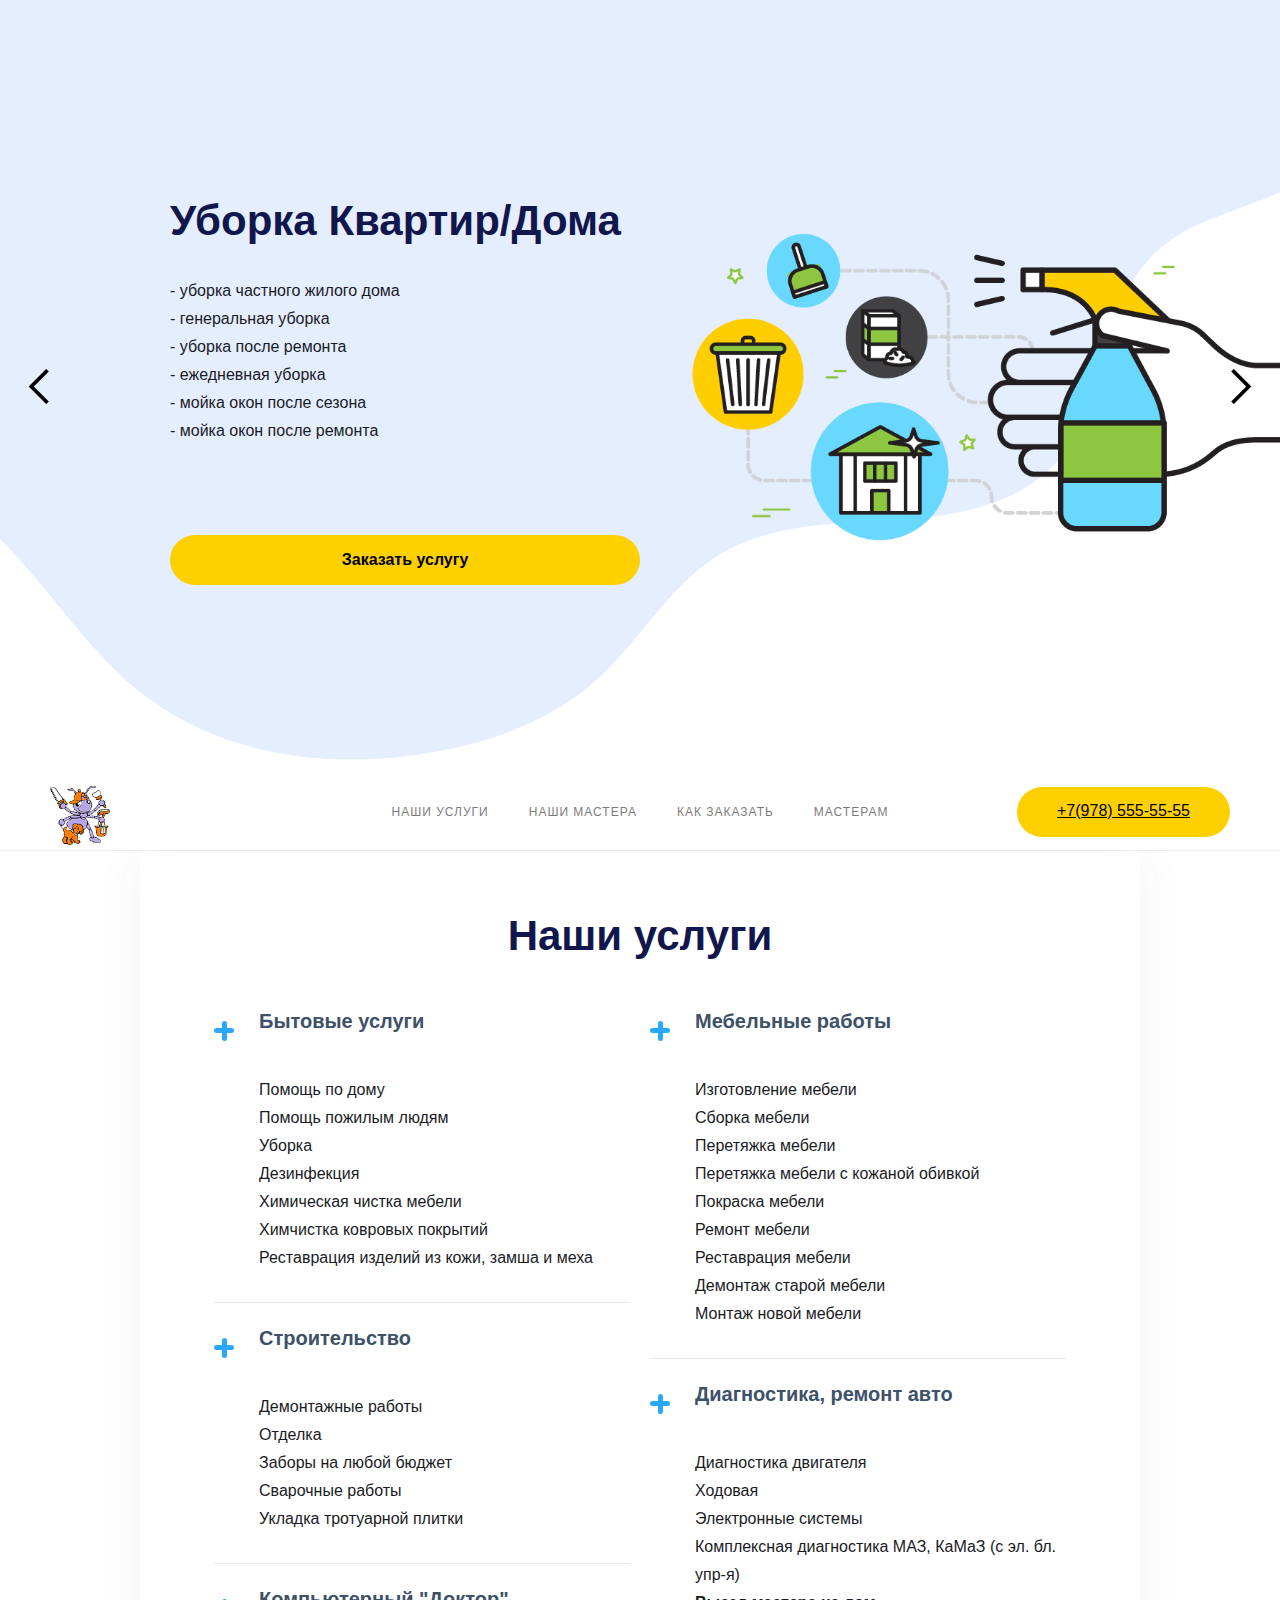
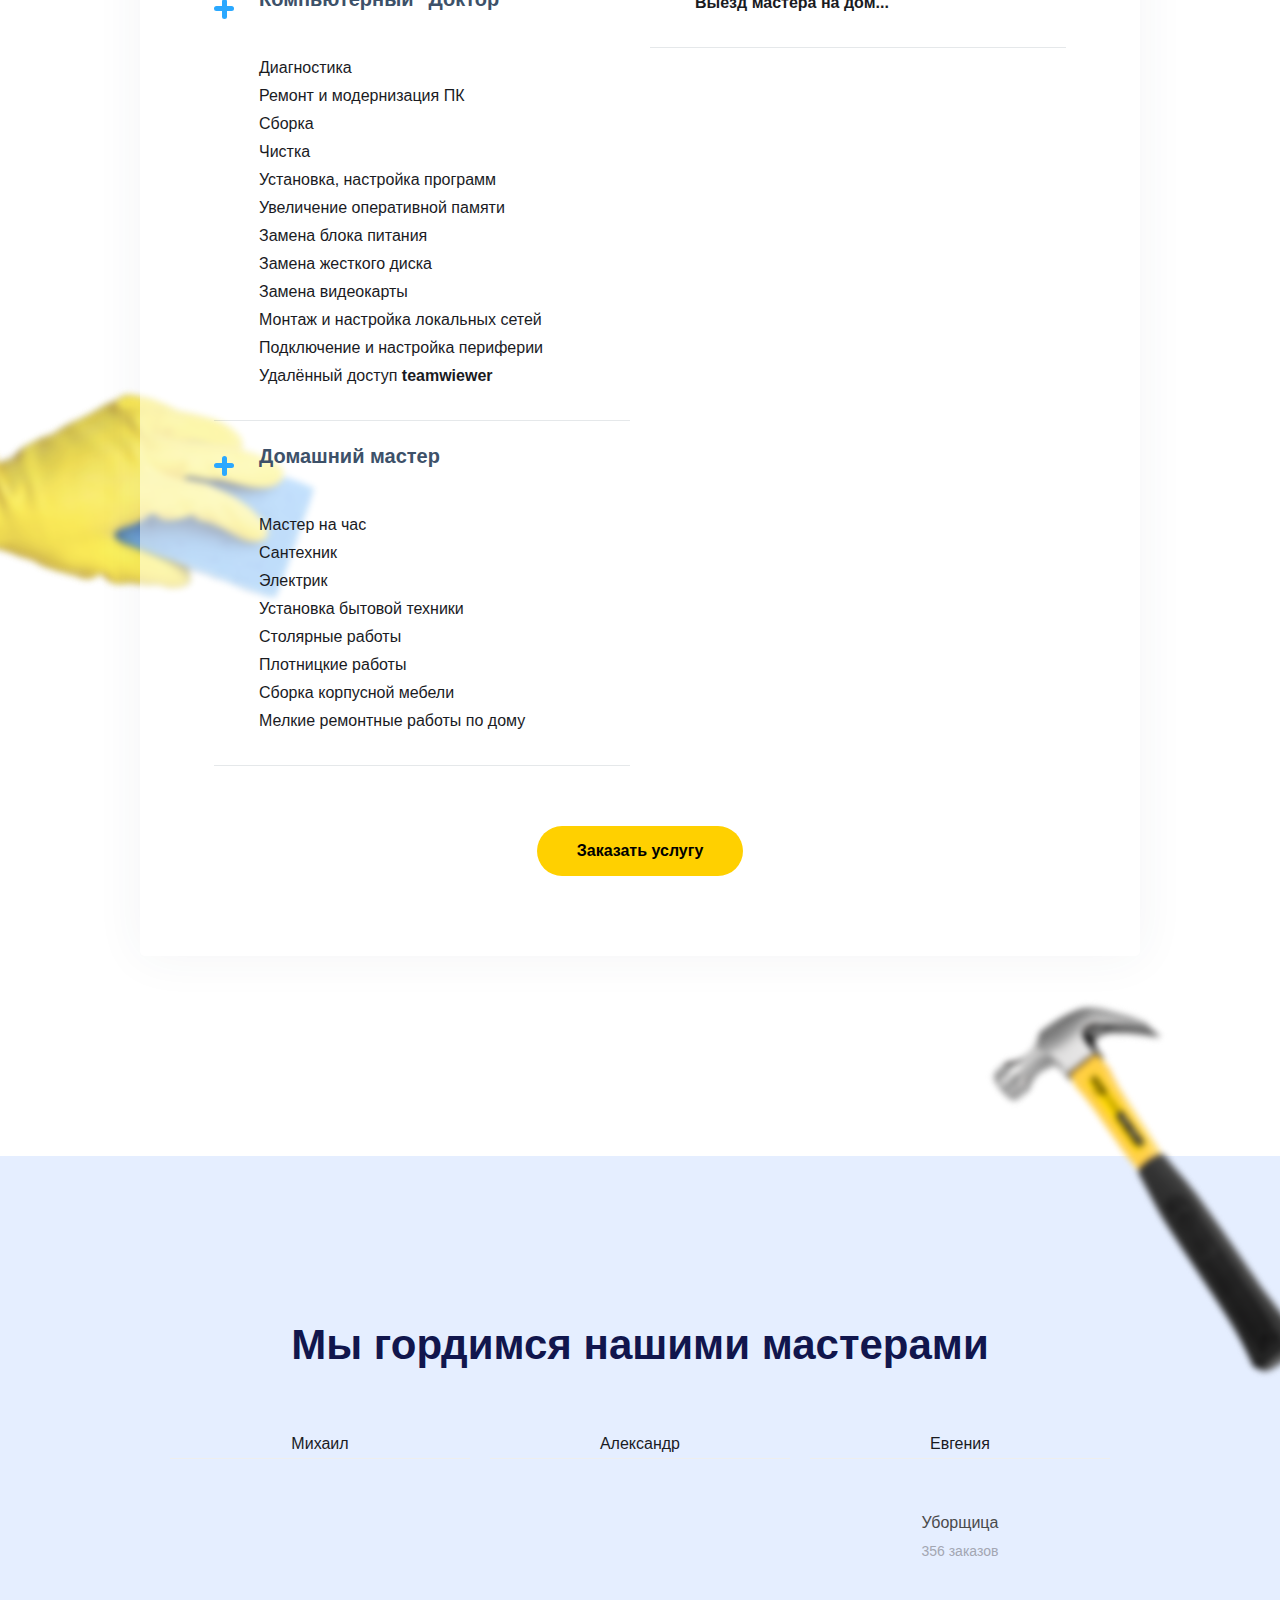
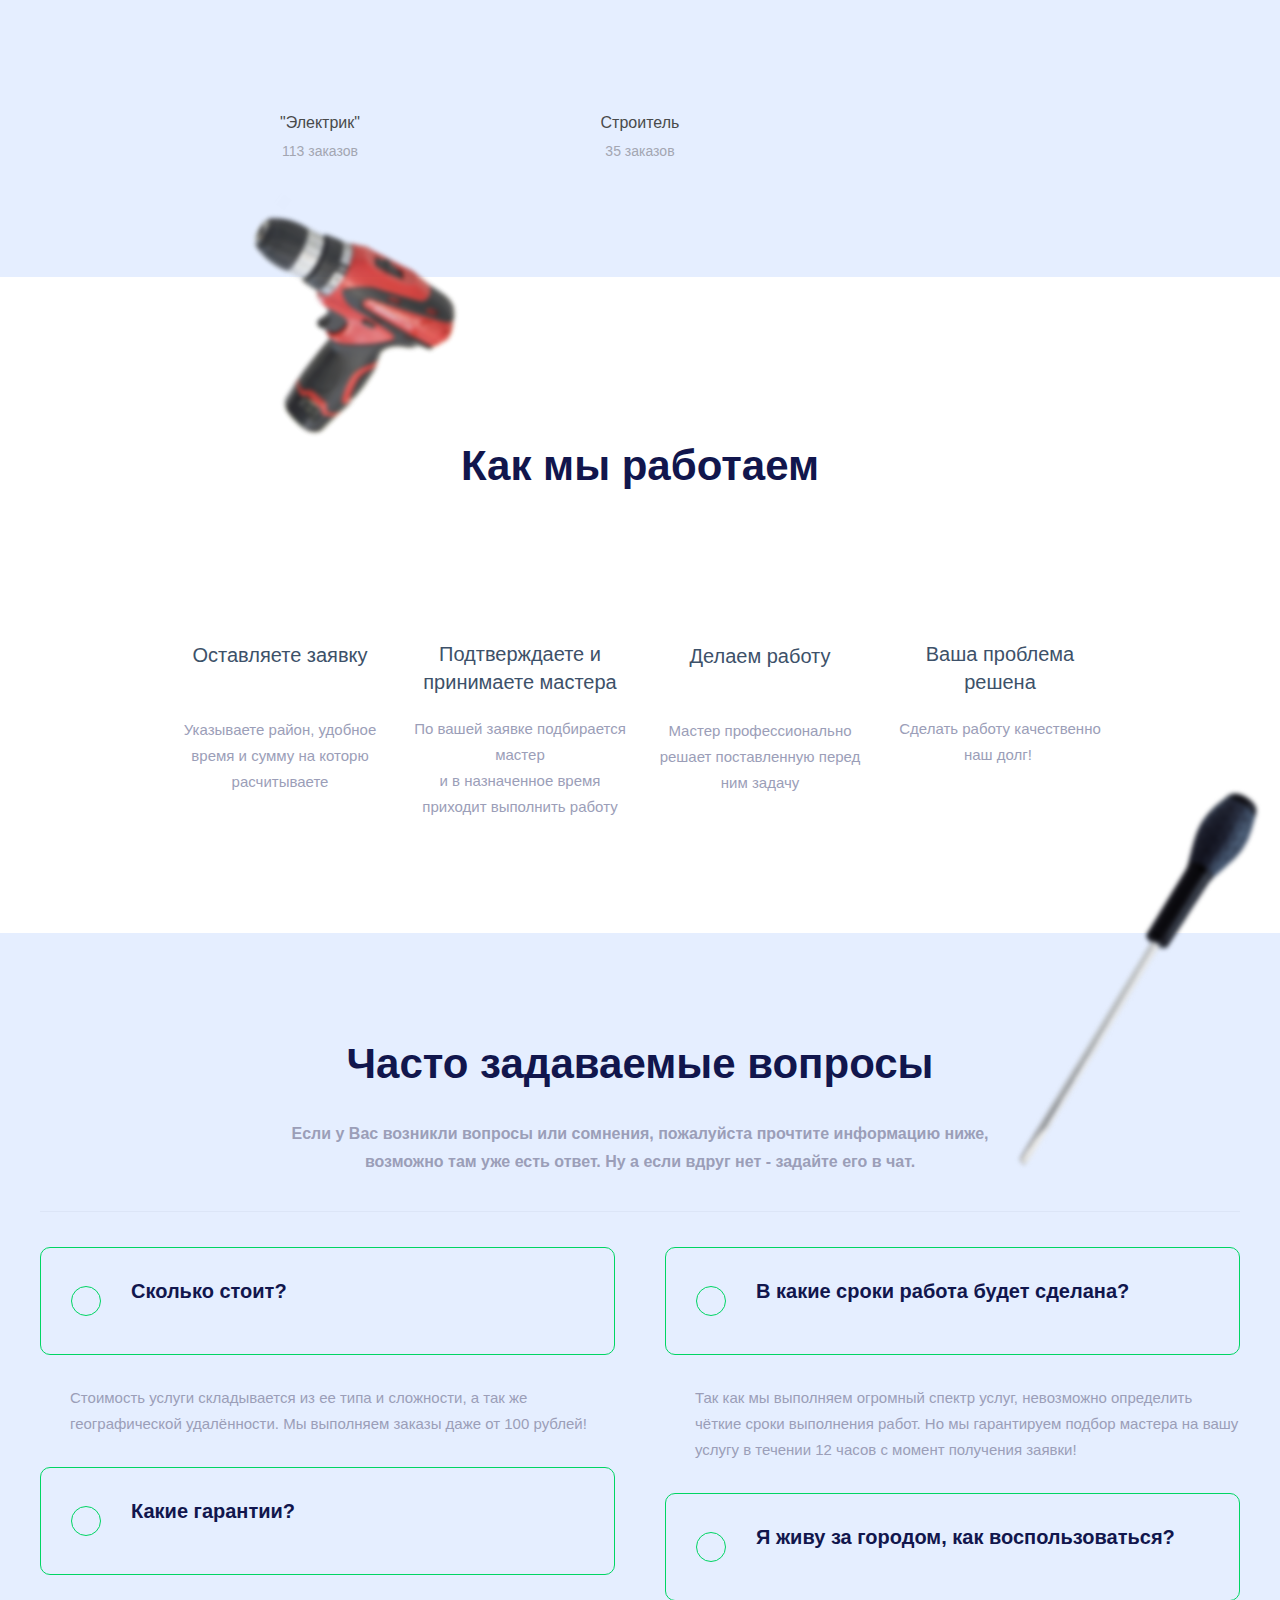
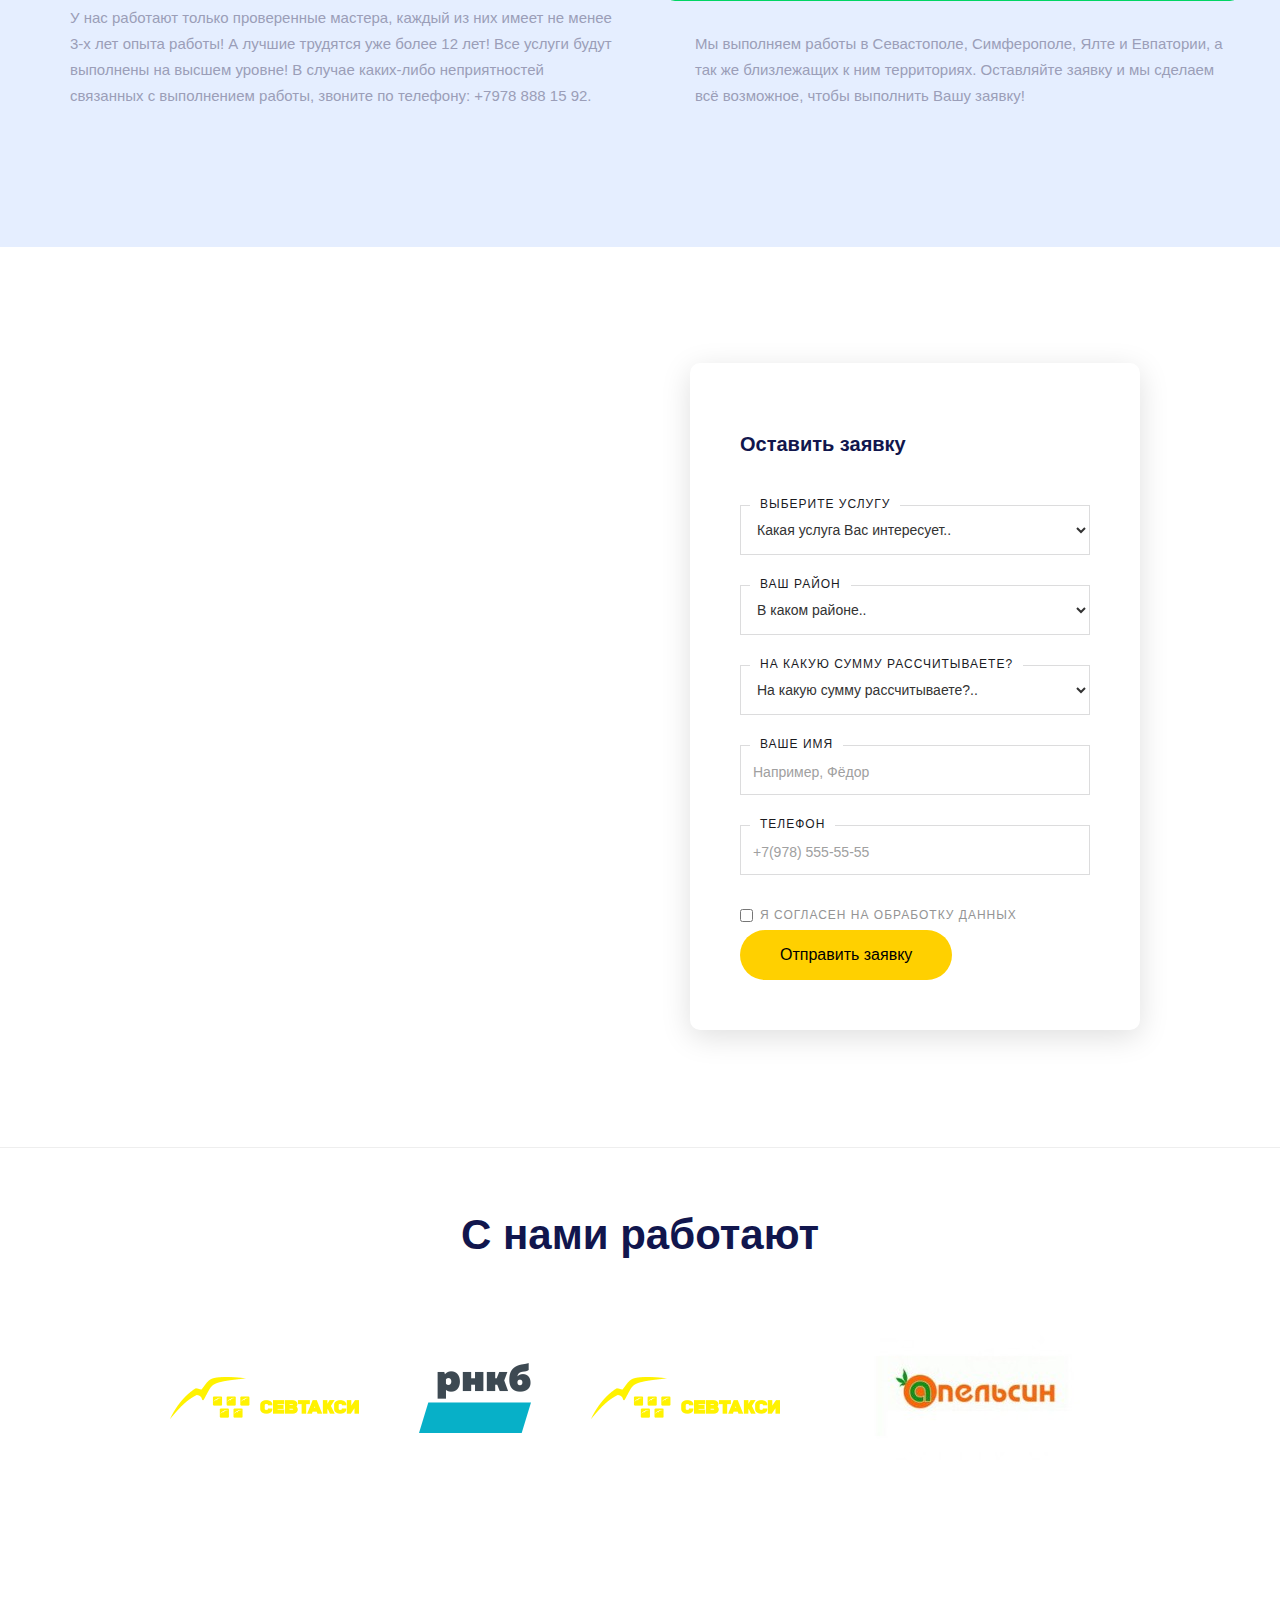
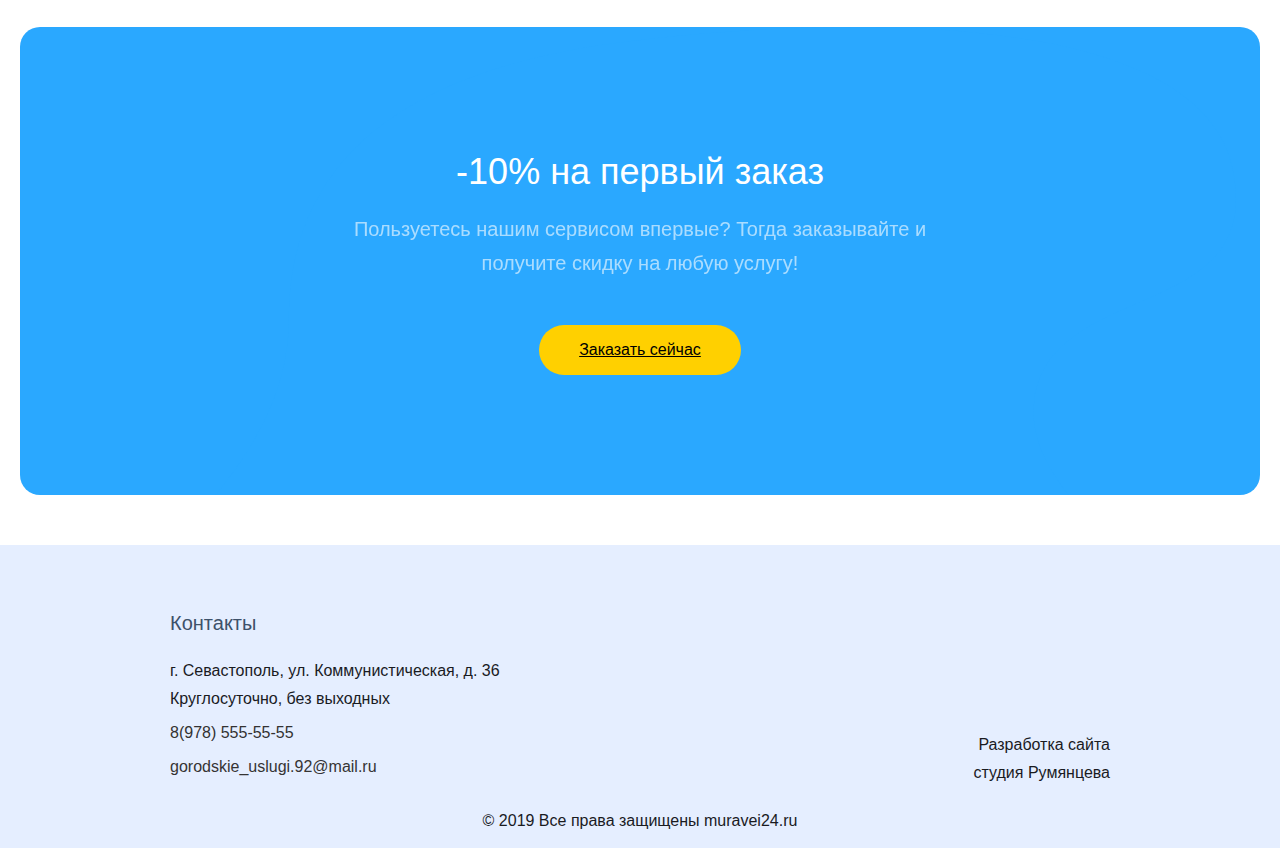
==== muravei24.ru/index.htm @ 3c58d827 "Правки" ====
﻿<!DOCTYPE html>
<!-- This site was created in Webflow. http://www.webflow.com -->
<!-- Last Published: Wed Sep 25 2019 06:25:28 GMT+0000 (UTC) -->
<html data-wf-domain="muravei24.webflow.io" data-wf-page="5d624bd75bf4d874be251f8d" data-wf-site="5d624bd75bf4d842e4251f8a" data-wf-status="1">

<head>
    <meta charset="utf-8">
    <title>Муравей 24 - Сервис подбора исполнителей</title>
    <meta content="Муравей 24 - Сервис подбора исполнителей" property="og:title">
    <meta content="width=device-width, initial-scale=1" name="viewport">
    <link href="5d624bd75bf4d842e4251f8a/css/main.css" rel="stylesheet" type="text/css">
    <script src="https://ajax.googleapis.com/ajax/libs/webfont/1.6.26/webfont.js" type="text/javascript"></script>
    <script type="text/javascript">
    WebFont.load({ google: { families: ["Montserrat:100,100italic,200,200italic,300,300italic,400,400italic,500,500italic,600,600italic,700,700italic,800,800italic,900,900italic", "Open Sans:300,300italic,400,400italic,600,600italic,700,700italic,800,800italic"] } });
    </script>
    <script type="text/javascript">
    ! function(o, c) { var n = c.documentElement,
            t = " w-mod-";
        n.className += t + "js", ("ontouchstart" in o || o.DocumentTouch && c instanceof DocumentTouch) && (n.className += t + "touch") }(window, document);
    </script>
    <link href="img/favicon1.png" rel="shortcut icon" type="image/x-icon">
    <link href="img/webclip1.png" rel="apple-touch-icon">
</head>

<body>
    <div data-delay="10000" data-animation="slide" data-autoplay="1" data-duration="1000" data-infinite="1" class="slider-2 w-slider">
        <div class="mask-2 w-slider-mask">
            <div class="slide-first w-slide">
                <div class="container-3 w-container">
                    <h1 class="heading sla">Уборка Квартир/Дома</h1>
                    <p class="faq-answer-text">- уборка частного жилого дома<br>- генеральная уборка<br>- уборка после ремонта<br>- ежедневная уборка<br>- мойка окон после сезона<br>- мойка окон после ремонта</p><a href="#form" class="submit-button-3 uslugi slider w-button"><strong class="bold-text">Заказать услугу</strong></a>
                </div>
            </div>
            <div class="slide-second w-slide">
                <div class="container-3 w-container">
                    <h1 class="heading sla">Сантехника</h1>
                    <p class="faq-answer-text">- установка и демонтаж смесителя<br>- ремонт сливной системы бачка унитаза, <br>замена бачка<br>- перенос сантехнического оборудования<br>- установка и замена сифона <br>- установка регулятора давления <br>- фильтров для очистки грубой воды</p><a href="#form" class="submit-button-3 uslugi slider w-button"><strong>Заказать услугу</strong></a>
                </div>
            </div>
            <div class="slide-thierd w-slide">
                <div class="container-3 w-container">
                    <h1 class="heading sla">Строительные работы</h1>
                    <p class="faq-answer-text">- земляные работы<br>- фундаментальные работы<br>- бетонные работы<br>- кровельные работы<br>- кладка камня, кирпича<br>- установка заборов и ворот<br>- плотник<br>- строительство бань, саун и Хаммамов<br>- высотные работы- установка окон и дверей</p><a href="#form" class="submit-button-3 uslugi slider w-button"><strong>Заказать услугу</strong></a>
                </div>
            </div>
        </div>
        <div class="w-slider-arrow-left">
            <div class="icon-2 w-icon-slider-left"></div>
        </div>
        <div class="w-slider-arrow-right">
            <div class="icon w-icon-slider-right"></div>
        </div>
        <div class="slide-nav-2 w-slider-nav w-round"></div>
    </div>
    <div data-collapse="medium" data-animation="default" data-duration="400" class="navigation-top w-nav">
        <div class="navigation-wrap"><a href="index.htm" class="logo-link w-nav-brand w--current"><img src="5d624bd75bf4d842e4251f8a\5d624c21a93ad93517cf0ad6_logo1.png" width="62" alt="" class="logo-image"></a>
            <div class="menu">
                <nav role="navigation" class="navigation-items w-nav-menu"><a href="#" class="navigation-item w-nav-link">Наши услуги</a><a href="#mastera" class="navigation-item w-nav-link">Наши мастера</a><a href="#kak-mi-rabotaem" class="navigation-item w-nav-link">как заказать</a><a href="masteram.htm" class="navigation-item w-nav-link">мастерам</a></nav>
                <div class="menu-button w-nav-button"><img src="5d624bd75bf4d842e4251f8a\5d624bd75bf4d87291251fa6_menu-icon.png" width="22" alt="" class="menu-icon"></div>
            </div><a href="tel:+79785555555" class="submit-button-3 w-inline-block">
                <div class="text-block-12">+7(978) 555-55-55</div>
            </a>
        </div>
    </div>
    <div class="section-7">
        <div class="after">
            <div class="typed-words-2">Вам нужна<span class="typed-4"> Уборка?</span></div>
        </div>
    </div>
    <div class="divider"></div>
    <div class="faq-section">
        <div class="container-7 faq-container">
            <div class="div-block-8">
                <h2 class="heading">Наши услуги</h2>
                <div class="w-row">
                    <div class="w-col w-col-6">
                        <div class="faq-wrap">
                            <div class="faq-question">
                                <div class="faq-plus-wrap">
                                    <div class="faq-plus-l"></div>
                                    <div class="faq-plus"></div>
                                </div>
                                <div class="faq-header">Бытовые услуги</div>
                            </div>
                            <div class="faq-answer">
                                <p class="faq-answer-text">Помощь по дому<br>Помощь пожилым людям<br>Уборка<br>Дезинфекция<br>Химическая чистка мебели<br>Химчистка ковровых покрытий<br>Реставрация изделий из кожи, замша и меха<br></p>
                            </div>
                        </div>
                        <div class="faq-wrap">
                            <div class="faq-question">
                                <div class="faq-plus-wrap">
                                    <div class="faq-plus-l"></div>
                                    <div class="faq-plus"></div>
                                </div>
                                <div class="faq-header">Строительство</div>
                            </div>
                            <div class="faq-answer">
                                <p class="faq-answer-text">Демонтажные работы<br>Отделка<br>Заборы на любой бюджет<br>Сварочные работы<br>Укладка тротуарной плитки</p>
                            </div>
                        </div>
                        <div class="faq-wrap">
                            <div class="faq-question">
                                <div class="faq-plus-wrap">
                                    <div class="faq-plus-l"></div>
                                    <div class="faq-plus"></div>
                                </div>
                                <div class="faq-header">Компьютерный &quot;Доктор&quot;</div>
                            </div>
                            <div class="faq-answer">
                                <p class="faq-answer-text">Диагностика<br>Ремонт и модернизация ПК <br>Сборка <br>Чистка <br>Установка, настройка программ <br>Увеличение оперативной памяти <br>Замена блока питания <br>Замена жесткого диска <br>Замена видеокарты  <br>Монтаж и настройка локальных сетей <br>Подключение и настройка периферии <br>Удалённый доступ <strong>teamwiewer</strong></p>
                            </div>
                        </div>
                        <div class="faq-wrap">
                            <div class="faq-question">
                                <div class="faq-plus-wrap">
                                    <div class="faq-plus-l"></div>
                                    <div class="faq-plus"></div>
                                </div>
                                <div class="faq-header">Домашний мастер</div>
                            </div>
                            <div class="faq-answer">
                                <p class="faq-answer-text"> Мастер на час  <br>Сантехник <br>Электрик<br>Установка бытовой техники <br>Столярные работы <br>Плотницкие работы <br>Сборка корпусной мебели  <br>Мелкие ремонтные работы по дому</p>
                            </div>
                        </div>
                    </div>
                    <div class="w-col w-col-6">
                        <div class="faq-wrap">
                            <div class="faq-question">
                                <div class="faq-plus-wrap">
                                    <div class="faq-plus-l"></div>
                                    <div class="faq-plus"></div>
                                </div>
                                <div class="faq-header">Мебельные работы</div>
                            </div>
                            <div class="faq-answer">
                                <p class="faq-answer-text">Изготовление мебели <br>Сборка мебели <br>Перетяжка мебели <br>Перетяжка мебели с кожаной обивкой <br>Покраска мебели <br>Ремонт мебели <br>Реставрация мебели <br>Демонтаж старой мебели <br>Монтаж новой мебели</p>
                            </div>
                        </div>
                        <div class="faq-wrap">
                            <div class="faq-question">
                                <div class="faq-plus-wrap">
                                    <div class="faq-plus-l"></div>
                                    <div class="faq-plus"></div>
                                </div>
                                <div class="faq-header">Диагностика, ремонт авто</div>
                            </div>
                            <div class="faq-answer">
                                <p class="faq-answer-text">Диагностика двигателя <br>Ходовая <br>Электронные системы <br>Комплексная диагностика МАЗ, КаМаЗ (с эл. бл. упр-я) <br><strong>Выезд мастера на дом...</strong></p>
                            </div>
                        </div>
                    </div>
                </div><a href="#form" class="submit-button-3 uslugi w-button"><strong>Заказать услугу</strong></a>
            </div>
        </div>
    </div><img src="5d624bd75bf4d842e4251f8a\5d7a573def0e0f39d6a860ba_hammer_PNG1122.png" width="441" srcset="5d624bd75bf4d842e4251f8a\5d7a573def0e0f39d6a860ba_hammer_PNG1122-p-800.png 800w, 5d624bd75bf4d842e4251f8a\5d7a573def0e0f39d6a860ba_hammer_PNG1122-p-1080.png 1080w, 5d624bd75bf4d842e4251f8a\5d7a573def0e0f39d6a860ba_hammer_PNG1122.png 1800w" sizes="(max-width: 991px) 100vw, 465.2138671875px" alt="" class="image-9"><img src="5d624bd75bf4d842e4251f8a\5d7a5a8626acc664eeeea0ea_sponge_PNG87.png" width="289" alt="" class="image-9 gubka">
    <section id="mastera" class="s3">
        <div class="container-2 w-container">
            <h2 class="heading">Мы гордимся нашими мастерами</h2>
            <div class="columns-2 w-row">
                <div class="w-col w-col-4 w-col-small-4">
                    <div class="div-block-1">
                        <div>Михаил</div>
                        <div class="divider"></div><img src="5d624bd75bf4d842e4251f8a\master-1.png" data-w-id="0f0d64b4-01a2-220e-3728-e9bb3bcc84ed" style="opacity:0" alt="" class="image-work">
                        <div class="text-block-2">"Электрик"<br></div>
                        <div class="text-block-3">113 заказов</div>
                    </div>
                </div>
                <div class="w-col w-col-4 w-col-small-4">
                    <div class="div-block-1">
                        <div>Александр</div>
                        <div class="divider"></div><img src="5d624bd75bf4d842e4251f8a\master-2.png" data-w-id="0f0d64b4-01a2-220e-3728-e9bb3bcc84f8" style="opacity:0" alt="" class="image-work">
                        <div class="text-block-2">Строитель<br></div>
                        <div class="text-block-3">35 заказов</div>
                    </div>
                </div>
                <div class="w-col w-col-4 w-col-small-4">
                    <div class="div-block-1">
                        <div>Евгения</div>
                        <div class="divider"></div><img src="5d624bd75bf4d842e4251f8a\master-3.png" data-w-id="0f0d64b4-01a2-220e-3728-e9bb3bcc8503" style="opacity:0" alt="" class="image-work">
                        <div class="text-block-2">Уборщица<br></div>
                        <div class="text-block-3">356 заказов</div>
                    </div>
                </div>
            </div>
        </div>
    </section><img src="5d624bd75bf4d842e4251f8a\5d7a6690ef0e0f3b75a8ebec_479564906_w640_h640_sakuma_sd1203p___1200x1200.200x200.png" width="263" alt="" class="image-9 shurik">
    <section id="kak-mi-rabotaem" class="s4">
        <div class="container-2 w-container">
            <h2 class="heading">Как мы работаем</h2>
            <div class="columns-2 w-row">
                <div class="w-col w-col-3">
                    <div class="div-block-1"><img src="5d624bd75bf4d842e4251f8a\5d654fc8ffdb463710301c01_calendar.svg" width="72" data-w-id="2cd06c6d-582b-cf79-9914-e8c23dc31e6e" style="opacity:0" alt="" class="image-work">
                        <div class="faq-header">Оставляете заявку<br>‍<br></div>
                        <div class="faq-paragraph work">Указываете район, удобное время и сумму на которю расчитываете</div>
                    </div>
                </div>
                <div class="w-col w-col-3">
                    <div class="div-block-1"><img src="5d624bd75bf4d842e4251f8a\5d654fc8ffdb4666a3301c00_bell.svg" width="40" data-w-id="bd5fc7c9-c81d-bce8-8a9b-fb26d11bc792" style="opacity:0" alt="" class="image-work">
                        <div class="faq-header">Подтверждаете и принимаете мастера<br></div>
                        <div class="faq-paragraph work">По вашей заявке подбирается мастер<br>и в назначенное время приходит выполнить работу</div>
                    </div>
                </div>
                <div class="w-col w-col-3">
                    <div class="div-block-1"><img src="5d624bd75bf4d842e4251f8a\5d654fc89f59d9485be3787b_sweep.svg" width="44" data-w-id="a8611745-f4b1-a5ee-0db7-d762398387dc" style="opacity:0" alt="" class="image-work">
                        <div class="faq-header">Делаем работу<br>‍<br></div>
                        <div class="faq-paragraph work">Мастер профессионально решает поставленную перед ним задачу</div>
                    </div>
                </div>
                <div class="w-col w-col-3">
                    <div class="div-block-1"><img src="5d624bd75bf4d842e4251f8a\5d654fc851e8e8d09cfe56a7_beach.svg" width="52" data-w-id="76c2f00e-963e-3f0f-faae-72ffed6aa691" style="opacity:0" alt="" class="image-work">
                        <div class="faq-header">Ваша проблема решена<br></div>
                        <div class="faq-paragraph work">Сделать работу качественно наш долг! </div>
                    </div>
                </div>
            </div>
        </div>
    </section><img src="5d624bd75bf4d842e4251f8a\5d7a6692e5f68d5fe97c9328_otvert08.png" width="356" srcset="5d624bd75bf4d842e4251f8a\5d7a6692e5f68d5fe97c9328_otvert08-p-500.png 500w, 5d624bd75bf4d842e4251f8a\5d7a6692e5f68d5fe97c9328_otvert08-p-800.png 800w, 5d624bd75bf4d842e4251f8a\5d7a6692e5f68d5fe97c9328_otvert08-p-1080.png 1080w, 5d624bd75bf4d842e4251f8a\5d7a6692e5f68d5fe97c9328_otvert08-p-1600.png 1600w, 5d624bd75bf4d842e4251f8a\5d7a6692e5f68d5fe97c9328_otvert08-p-2000.png 2000w, 5d624bd75bf4d842e4251f8a\5d7a6692e5f68d5fe97c9328_otvert08-p-2600.png 2600w, 5d624bd75bf4d842e4251f8a\5d7a6692e5f68d5fe97c9328_otvert08-p-3200.png 3200w, 5d624bd75bf4d842e4251f8a\5d7a6692e5f68d5fe97c9328_otvert08.png 3590w" sizes="(max-width: 991px) 100vw, 284.8857421875px" alt="" class="image-9 otvertka">
    <div class="s3">
        <div class="plain-container">
            <h1 class="heading">Часто задаваемые вопросы</h1>
            <div class="text-block-10">Если у Вас возникли вопросы или сомнения, пожалуйста прочтите информацию ниже, возможно там уже есть ответ. Ну а если вдруг нет - задайте его в чат.</div>
            <div class="line-break"></div>
            <div class="flex-wrap">
                <div class="faq-col-left">
                    <div class="faq-main-wrap">
                        <div class="faq-block">
                            <div class="faq-icon-wrap"><img src="https://uploads-ssl.webflow.com/5d75130a42881e6300f6d720/5d75130b42881e79f4f6d72b_plus.svg" alt="" class="plus-icon noselect"></div>
                            <h3 class="faq-header noselect">Сколько стоит?</h3>
                        </div>
                        <div class="faq-comment-wrap">
                            <p class="faq-paragraph">Стоимость услуги складывается из ее типа и сложности, а так же географической удалённости. Мы выполняем заказы даже от 100 рублей!<br></p>
                        </div>
                    </div>
                    <div class="faq-main-wrap">
                        <div class="faq-block">
                            <div class="faq-icon-wrap"><img src="https://uploads-ssl.webflow.com/5d75130a42881e6300f6d720/5d75130b42881e79f4f6d72b_plus.svg" alt="" class="plus-icon"></div>
                            <h3 class="faq-header noselect">Какие гарантии?</h3>
                        </div>
                        <div class="faq-comment-wrap">
                            <p class="faq-paragraph">У нас работают только проверенные мастера, каждый из них имеет не менее 3-х лет опыта работы! А лучшие трудятся уже более 12 лет! Все услуги будут выполнены на высшем уровне! В случае каких-либо неприятностей связанных с выполнением работы, звоните по телефону: +7978 888 15 92. <br></p>
                        </div>
                    </div>
                </div>
                <div class="faq-col-right">
                    <div class="faq-main-wrap">
                        <div class="faq-block">
                            <div class="faq-icon-wrap"><img src="https://uploads-ssl.webflow.com/5d75130a42881e6300f6d720/5d75130b42881e79f4f6d72b_plus.svg" alt="" class="plus-icon"></div>
                            <h3 class="faq-header noselect">В какие сроки работа будет сделана?</h3>
                        </div>
                        <div class="faq-comment-wrap">
                            <p class="faq-paragraph">Так как мы выполняем огромный спектр услуг, невозможно определить чёткие сроки выполнения работ. Но мы гарантируем подбор мастера на вашу услугу в течении 12 часов с момент получения заявки!<br></p>
                        </div>
                    </div>
                    <div class="faq-main-wrap">
                        <div class="faq-block">
                            <div class="faq-icon-wrap"><img src="https://uploads-ssl.webflow.com/5d75130a42881e6300f6d720/5d75130b42881e79f4f6d72b_plus.svg" alt="" class="plus-icon"></div>
                            <h3 class="faq-header noselect">Я живу за городом, как воспользоваться?</h3>
                        </div>
                        <div class="faq-comment-wrap">
                            <p class="faq-paragraph">Мы выполняем работы в Севастополе, Симферополе, Ялте и Евпатории, а так же близлежащих к ним территориях. Оставляйте заявку и мы сделаем всё возможное, чтобы выполнить Вашу заявку!<br></p>
                        </div>
                    </div>
                </div>
            </div>
        </div>
    </div>
    <section id="form" class="section-6">
        <div class="style-settings w-embed">
            <style>
                /************ ADD YOUR VALUES BELOW ************/
:root {
  /* ----------- Colors ----------- */
  --list-bg-color: white;
  --list-text-color: inherit; /* Use "inherit" to take on parent text color */
  --select-field-arrow-color: black; /* This is the select field arrow color */
  --border-color-active: black; /* Active State */
  --border-color-hover: #dcdcdd; /* Select Field could be the same as your form field border color */
  --list-item-bg-color: #ededed; /* Select Field Hover/Focus State */
  
  /* ----------- Spacing ----------- */
  --select-field-padding-left: 12px; /* Match the padding values for your form fields */
  --select-field-padding-right: 12px; /* Match the padding values for your form fields */
  --list-padding-top-bottom: 10px; /* This is the top and bottom padding for the dropdown list */
  --list-max-height: 150px; /* You can set this to "Auto" as well */
  --list-item-padding-left: 18px; 
  --list-item-padding-right: 18px;
  --list-item-min-height: 40px; /* This is the height of each list item in the dropdown */
  --list-item-line-height: 40px; /* This is the height of each list item in the dropdown */
              
           /* ^^^  Make sure both "line-height" and "min-height" are the same! ^^^  */
}
/************ END OF CUSTOM VALUES ************/



.nice-select {
  -webkit-tap-highlight-color: transparent;
  box-sizing: border-box;
  clear: both;
  padding-left: var(--select-field-padding-left);
  padding-right: var(--select-field-padding-right);
  position: relative;
  text-align: left !important;
  -webkit-transition: all 0.2s ease-in-out;
  transition: all 0.2s ease-in-out;
  -webkit-user-select: none;
     -moz-user-select: none;
      -ms-user-select: none;
          user-select: none;
  white-space: nowrap; 
}


.nice-select:hover {
  border-color: var(--border-color-hover); 
}


.nice-select:active, .nice-select.open, .nice-select:focus {
  border-color: var(--border-color-active);
}


.nice-select:after {
  border-bottom: 2px solid var(--select-field-arrow-color);
  border-right: 2px solid var(--select-field-arrow-color);
  content: '';
  display: block;
  height: 5px;
  margin-top: -4px;
  pointer-events: none;
  position: absolute;
  right: 12px;
  top: 50%;
  -webkit-transform-origin: 66% 66%;
  -ms-transform-origin: 66% 66%;
  transform-origin: 66% 66%;
  -webkit-transform: rotate(45deg);
  -ms-transform: rotate(45deg);
  transform: rotate(45deg);
  -webkit-transition: all 0.15s ease-in-out;
  transition: all 0.15s ease-in-out;
  width: 5px; 
}


.nice-select.open:after {
  -webkit-transform: rotate(-135deg);
  -ms-transform: rotate(-135deg);
  transform: rotate(-135deg); 
}


.nice-select.open .list {
  opacity: 1;
  pointer-events: auto;
  -webkit-transform: scale(1) translateY(0);
  -ms-transform: scale(1) translateY(0);
  transform: scale(1) translateY(0); 
}


.nice-select.disabled {
  border-color: #ededed;
  color: #999;
  pointer-events: none; 
}


.nice-select.disabled:after {
  border-color: #cccccc; 
}


.nice-select.wide {
  width: 100%; 
}


.nice-select.wide .list {
  left: 0 !important;
  right: 0 !important; 
}


.nice-select.right {
  float: right; 
}


.nice-select.right .list {
  left: auto;
  right: 0; 
}


.nice-select.small {
  font-size: 12px;
  height: 36px;
  line-height: 34px; 
}


.nice-select.small:after {
  height: 4px;
  width: 4px; 
}


.nice-select.small .option {
  line-height: 34px;
  min-height: 34px; 
}


.nice-select .list {
  background-color: var(--list-bg-color);
  color: var(--list-text-color);
  border-radius: 5px;
  box-shadow: 0 7px 20px 0px rgba(68, 68, 68, 0.11);
  border-color: 3px solid #ededed;
  box-sizing: border-box;
  margin-top: 4px;
  opacity: 0;
  overflow: hidden;
  padding: var(--list-padding-top-bottom) 0px;
  pointer-events: none;
  position: absolute;
  top: 100%;
  left: 0;
  overflow-y: scroll;
  overflow-x: hidden;
  max-height: var(--list-max-height);
  -webkit-transform-origin: 50% 0;
  -ms-transform-origin: 50% 0;
  transform-origin: 50% 0;
  -webkit-transform: scale(0.75) translateY(-21px);
  -ms-transform: scale(0.75) translateY(-21px);
  transform: scale(0.75) translateY(-21px);
  -webkit-transition: all 0.2s cubic-bezier(0.5, 0, 0, 1.25), opacity 0.15s ease-out;
  transition: all 0.2s cubic-bezier(0.5, 0, 0, 1.25), opacity 0.15s ease-out;
  z-index: 9; 
}


.nice-select .list:hover .option:not(:hover) {
  background-color: transparent !important; 
}


.nice-select .option {
  cursor: pointer;
  font-weight: 400;
  line-height: var(--list-item-line-height);
  list-style: none;
  min-height: var(--list-item-min-height);
  outline: none;
  padding-left: var(--list-item-padding-left);
  padding-right: var(--list-item-padding-right);
  text-align: left;
  -webkit-transition: all 0.2s;
  transition: all 0.2s;
}

.nice-select .option:first-child {
  display: none;
}

span.current {
  color: var(--list-text-color);
}

.nice-select .option:hover, .nice-select .option.focus, .nice-select .option.selected.focus {
  background-color: var(--list-item-bg-color);
}

.nice-select .option.selected {
  font-weight: bold; 
}

.nice-select .option.disabled {
  background-color: transparent;
  color: #999;
  cursor: default; 
}

.no-csspointerevents .nice-select .list {
display: none; 
}

.no-csspointerevents .nice-select.open .list {
display: block; 
}
</style>
        </div>
        <div class="form-component">
            <div class="component-wrap">
                <div class="comp-pane left">
                    <div data-w-id="06bfd805-3cba-d3b5-6c3f-96c4e3251e88" data-animation-type="lottie" data-src="https://uploads-ssl.webflow.com/5d624bd75bf4d842e4251f8a/5d7e089ccad517e0ecc9a049_5828-happy-blob-cleaning.json" data-loop="1" data-direction="1" data-autoplay="1" data-is-ix2-target="0" data-renderer="svg" data-default-duration="2.0166666666666666" data-duration="0" class="lottie-animation"></div>
                </div>
                <div class="comp-pane right">
                    <div class="form-wrap w-form">
                         <form action="mail.php" id="email-form" name="email-form" data-name="Email Form" method="POST" class="form-3">
                            <h1 class="faq-header forma">Оставить заявку</h1>
                            <div class="field-wrap"><label for="day" class="form-field-label">Выберите услугу</label><select id="user-service" name="user-service" data-name="Day" required="" class="form-field select-field wide w-select">
                                    <option value="">Какая услуга Вас интересует..</option>
                                    <option value="Monday">Monday</option>
                                    <option value="Tuesday">Tuesday</option>
                                    <option value="Wednesday">Wednesday</option>
                                    <option value="Thursday">Thursday</option>
                                    <option value="Friday">Friday</option>
                                    <option value="Saturday">Saturday</option>
                                    <option value="Sunday">Sunday</option>
                                </select></div>
                            <div class="field-wrap"><label for="day-3" class="form-field-label">ваш район</label><select id="user-area" name="user-area" data-name="Day 3" required="" class="form-field select-field wide w-select">
                                    <option value="">В каком районе..</option>
                                    <option value="Ленинский">Ленинский</option>
                                    <option value="Гагаринский">Гагаринский</option>
                                    <option value="Нахимовский">Нахимовский</option>
                                    <option value="Балаклава">Балаклава</option>
                                    <option value="Северная сторона">Северная сторона</option>
                                </select></div>
                            <div class="field-wrap"><label for="day-2" class="form-field-label">на какую сумму РАССЧИТЫВАЕТЕ?</label><select id="user-cash" name="user-cash" data-name="Day 2" required="" class="form-field select-field wide w-select">
                                    <option value="">На какую сумму рассчитываете?..</option>
                                    <option value="до 1000 руб.">до 1000 руб.</option>
                                    <option value="до 3000 руб.">до 3000 руб.</option>
                                    <option value="до 5000 руб.">до 5000 руб.</option>
                                    <option value="до 8000 руб.">до 8000 руб.</option>
                                </select></div>
                            <div class="field-wrap"><label for="name" class="form-field-label">Ваше имя</label><input type="text" class="form-field w-input" autocomplete="off" maxlength="256" name="user_name" data-name="Name" placeholder="Например, Фёдор" id="name" required=""></div>
                            <div class="field-wrap"><label for="phone" class="form-field-label">Телефон</label><input type="text" class="form-field w-input" autocomplete="off" maxlength="256" name="user_phone" data-name="Phone" placeholder="+7(978) 555-55-55" id="phone" required=""></div>
                            <label class="w-checkbox checkbox-field"><input type="checkbox" id="checkbox" name="checkbox" data-name="Checkbox" required="" class="w-checkbox-input"><span class="checkbox-label w-form-label">я согласен на обработку данных</span></label>
                            <button type="submit" class="submit-button-3 w-button">Отправить заявку</button>
                        </form>
                        <div class="w-form-done">
                            <div>Спасибо! Мы уже ищем мастера на Вашу услугу. Ожидайте звонка!</div>
                        </div>
                        <div class="w-form-fail">
                            <div>Упс! Одно из полей не заполнено или заполнено неверно, проверьте пожалуйста и попробуйте снова.</div>
                        </div>
                    </div>
                </div>
            </div>
        </div>
    </section>
    <div class="divider"></div>
    <div class="partners">
        <div class="container-6 w-container">
            <h3 class="heading">С нами работают</h3>
            <div class="div-block-5"><img src="5d624bd75bf4d842e4251f8a\logo-sevtaxi.png" alt="Севтакси - такси в Севастополе"><img src="5d624bd75bf4d842e4251f8a\logo-rnkb.png" alt=""><img src="5d624bd75bf4d842e4251f8a\logo-sevtaxi.png" alt=""><img src="5d624bd75bf4d842e4251f8a\5d7a69a826acc6908aef4d49_xlogo_big.jpg.pagespeed.ic.CABtYChAEh.jpg" alt=""></div>
        </div>
    </div>
    <div class="s1 cc-cta">
        <div class="container">
            <div class="cta-wrap">
                <div class="div-block-8">
                    <div class="cta-text">
                        <div class="heading-jumbo-small">-10% на первый заказ<br></div>
                        <div class="paragraph-bigger cc-bigger-light">Пользуетесь нашим сервисом впервые? Тогда заказывайте и получите скидку на любую услугу!<br></div>
                    </div><a href="#form" class="submit-button-3 uslugi cta w-inline-block">
                        <div class="text-block-13">Заказать сейчас</div>
                    </a>
                </div>
            </div>
        </div>
    </div>
    <div class="footer">
        <div class="container-2 w-container">
            <div class="w-row">
                <div class="w-col w-col-5">
                    <div class="faq-header">Контакты</div>
                    <div class="text1">г. Севастополь, ул. Коммунистическая, д. 36</div>
                    <div class="text1">Круглосуточно, без выходных</div>
                    <div class="text-block-7"><a href="#" class="phone">8(978) 555-55-55</a></div>
                    <div class="text1"><a href="mailto:info@mark.com?subject=%D0%97%D0%B0%D0%BF%D1%80%D0%BE%D1%81%20%D0%BF%D1%80%D0%B8%D0%BB%D0%BE%D0%B6%D0%B5%D0%BD%D0%B8%D1%8F" class="mail">gorodskie_uslugi.92@mail.ru</a></div>
                </div>
                <div class="column w-col w-col-7">
                    <div class="div-block-9">
                        <p><br><br><br>‍</p>
                        <div class="text-block-15 text-block-16">Разработка сайта <br>студия Румянцева</div>
                    </div>
                </div>
            </div>
            <div class="div-block-10">
                <div class="text-block-17">© 2019 Все права защищены muravei24.ru</div>
            </div>
        </div>
    </div>
    <script src="https://d3e54v103j8qbb.cloudfront.net/js/jquery-3.4.1.min.220afd743d.js" type="text/javascript" integrity="sha256-CSXorXvZcTkaix6Yvo6HppcZGetbYMGWSFlBw8HfCJo=" crossorigin="anonymous"></script>
    <script src="5d624bd75bf4d842e4251f8a\js\webflow.9b733ded2.js" type="text/javascript"></script>
    <!--[if lte IE 9]><script src="//cdnjs.cloudflare.com/ajax/libs/placeholders/3.0.2/placeholders.min.js"></script><![endif]-->
</body>

</html>
---- muravei24.ru/5d624bd75bf4d842e4251f8a/css/main.css ----
/* Generated on: Wed Sep 25 2019 06:25:28 GMT+0000 (UTC) */
/* ==========================================================================
   normalize.css v3.0.3 | MIT License | github.com/necolas/normalize.css 
   ========================================================================== */
/*! normalize.css v3.0.3 | MIT License | github.com/necolas/normalize.css */
html {
    font-family: sans-serif;
    -ms-text-size-adjust: 100%;
    -webkit-text-size-adjust: 100%
}

body {
    margin: 0
}

article,
aside,
details,
figcaption,
figure,
footer,
header,
hgroup,
main,
menu,
nav,
section,
summary {
    display: block
}

audio,
canvas,
progress,
video {
    display: inline-block;
    vertical-align: baseline
}

audio:not([controls]) {
    display: none;
    height: 0
}

[hidden],
template {
    display: none
}

a {
    background-color: transparent
}

a:active,
a:hover {
    outline: 0
}

abbr[title] {
    border-bottom: 1px dotted
}

b,
strong {
    font-weight: bold
}

dfn {
    font-style: italic
}

h1 {
    font-size: 2em;
    margin: .67em 0
}

mark {
    background: #ff0;
    color: #000
}

small {
    font-size: 80%
}

sub,
sup {
    font-size: 75%;
    line-height: 0;
    position: relative;
    vertical-align: baseline
}

sup {
    top: -0.5em
}

sub {
    bottom: -0.25em
}

img {
    border: 0
}

svg:not(:root) {
    overflow: hidden
}

figure {
    margin: 1em 40px
}

hr {
    box-sizing: content-box;
    height: 0
}

pre {
    overflow: auto
}

code,
kbd,
pre,
samp {
    font-family: monospace, monospace;
    font-size: 1em
}

button,
input,
optgroup,
select,
textarea {
    color: inherit;
    font: inherit;
    margin: 0
}

button {
    overflow: visible
}

button,
select {
    text-transform: none
}

button,
html input[type="button"],
input[type="reset"] {
    -webkit-appearance: button;
    cursor: pointer
}

button[disabled],
html input[disabled] {
    cursor: default
}

button::-moz-focus-inner,
input::-moz-focus-inner {
    border: 0;
    padding: 0
}

input {
    line-height: normal
}

input[type="checkbox"],
input[type="radio"] {
    box-sizing: border-box;
    padding: 0
}

input[type="number"]::-webkit-inner-spin-button,
input[type="number"]::-webkit-outer-spin-button {
    height: auto
}

input[type="search"] {
    -webkit-appearance: none
}

input[type="search"]::-webkit-search-cancel-button,
input[type="search"]::-webkit-search-decoration {
    -webkit-appearance: none
}

fieldset {
    border: 1px solid #c0c0c0;
    margin: 0 2px;
    padding: .35em .625em .75em
}

legend {
    border: 0;
    padding: 0
}

textarea {
    overflow: auto
}

optgroup {
    font-weight: bold
}

table {
    border-collapse: collapse;
    border-spacing: 0
}

td,
th {
    padding: 0
}

/* ==========================================================================
   Start of base Webflow CSS - If you're looking for some ultra-clean CSS, skip the boilerplate and see the unminified code below.
   ========================================================================== */
@font-face {
    font-family: 'webflow-icons';
    src: url("[data-uri]") format('truetype');
    font-weight: normal;
    font-style: normal
}

[class^="w-icon-"],
[class*=" w-icon-"] {
    font-family: 'webflow-icons' !important;
    speak: none;
    font-style: normal;
    font-weight: normal;
    font-variant: normal;
    text-transform: none;
    line-height: 1;
    -webkit-font-smoothing: antialiased;
    -moz-osx-font-smoothing: grayscale
}

.w-icon-slider-right:before {
    content: "\e600"
}

.w-icon-slider-left:before {
    content: "\e601"
}

.w-icon-nav-menu:before {
    content: "\e602"
}

.w-icon-arrow-down:before,
.w-icon-dropdown-toggle:before {
    content: "\e603"
}

.w-icon-file-upload-remove:before {
    content: "\e900"
}

.w-icon-file-upload-icon:before {
    content: "\e903"
}

* {
    -webkit-box-sizing: border-box;
    -moz-box-sizing: border-box;
    box-sizing: border-box
}

html {
    height: 100%
}

body {
    margin: 0;
    min-height: 100%;
    background-color: #fff;
    font-family: Arial, sans-serif;
    font-size: 14px;
    line-height: 20px;
    color: #333
}

img {
    max-width: 100%;
    vertical-align: middle;
    display: inline-block
}

html.w-mod-touch * {
    background-attachment: scroll !important
}

.w-block {
    display: block
}

.w-inline-block {
    max-width: 100%;
    display: inline-block
}

.w-clearfix:before,
.w-clearfix:after {
    content: " ";
    display: table;
    grid-column-start: 1;
    grid-row-start: 1;
    grid-column-end: 2;
    grid-row-end: 2
}

.w-clearfix:after {
    clear: both
}

.w-hidden {
    display: none
}

.w-button {
    display: inline-block;
    padding: 9px 15px;
    background-color: #3898EC;
    color: white;
    border: 0;
    line-height: inherit;
    text-decoration: none;
    cursor: pointer;
    border-radius: 0
}

input.w-button {
    -webkit-appearance: button
}

html[data-w-dynpage] [data-w-cloak] {
    color: transparent !important
}

.w-webflow-badge,
.w-webflow-badge * {
    position: static;
    left: auto;
    top: auto;
    right: auto;
    bottom: auto;
    z-index: auto;
    display: block;
    visibility: visible;
    overflow: visible;
    overflow-x: visible;
    overflow-y: visible;
    box-sizing: border-box;
    width: auto;
    height: auto;
    max-height: none;
    max-width: none;
    min-height: 0;
    min-width: 0;
    margin: 0;
    padding: 0;
    float: none;
    clear: none;
    border: 0 none transparent;
    border-radius: 0;
    background: none;
    background-image: none;
    background-position: 0 0;
    background-size: auto auto;
    background-repeat: repeat;
    background-origin: padding-box;
    background-clip: border-box;
    background-attachment: scroll;
    background-color: transparent;
    box-shadow: none;
    opacity: 1;
    transform: none;
    transition: none;
    direction: ltr;
    font-family: inherit;
    font-weight: inherit;
    color: inherit;
    font-size: inherit;
    line-height: inherit;
    font-style: inherit;
    font-variant: inherit;
    text-align: inherit;
    letter-spacing: inherit;
    text-decoration: inherit;
    text-indent: 0;
    text-transform: inherit;
    list-style-type: disc;
    text-shadow: none;
    font-smoothing: auto;
    vertical-align: baseline;
    cursor: inherit;
    white-space: inherit;
    word-break: normal;
    word-spacing: normal;
    word-wrap: normal
}

.w-webflow-badge {
    position: fixed !important;
    display: inline-block !important;
    visibility: visible !important;
    z-index: 2147483647 !important;
    top: auto !important;
    right: 12px !important;
    bottom: 12px !important;
    left: auto !important;
    color: #AAADB0 !important;
    background-color: #fff !important;
    border-radius: 3px !important;
    padding: 6px 8px 6px 6px !important;
    font-size: 12px !important;
    opacity: 1 !important;
    line-height: 14px !important;
    text-decoration: none !important;
    transform: none !important;
    margin: 0 !important;
    width: auto !important;
    height: auto !important;
    overflow: visible !important;
    white-space: nowrap;
    box-shadow: 0 0 0 1px rgba(0, 0, 0, 0.1), 0 1px 3px rgba(0, 0, 0, 0.1);
    cursor: pointer
}

.w-webflow-badge>img {
    display: inline-block !important;
    visibility: visible !important;
    opacity: 1 !important;
    vertical-align: middle !important
}

h1,
h2,
h3,
h4,
h5,
h6 {
    font-weight: bold;
    margin-bottom: 10px
}

h1 {
    font-size: 38px;
    line-height: 44px;
    margin-top: 20px
}

h2 {
    font-size: 32px;
    line-height: 36px;
    margin-top: 20px
}

h3 {
    font-size: 24px;
    line-height: 30px;
    margin-top: 20px
}

h4 {
    font-size: 18px;
    line-height: 24px;
    margin-top: 10px
}

h5 {
    font-size: 14px;
    line-height: 20px;
    margin-top: 10px
}

h6 {
    font-size: 12px;
    line-height: 18px;
    margin-top: 10px
}

p {
    margin-top: 0;
    margin-bottom: 10px
}

blockquote {
    margin: 0 0 10px 0;
    padding: 10px 20px;
    border-left: 5px solid #E2E2E2;
    font-size: 18px;
    line-height: 22px
}

figure {
    margin: 0;
    margin-bottom: 10px
}

figcaption {
    margin-top: 5px;
    text-align: center
}

ul,
ol {
    margin-top: 0;
    margin-bottom: 10px;
    padding-left: 40px
}

.w-list-unstyled {
    padding-left: 0;
    list-style: none
}

.w-embed:before,
.w-embed:after {
    content: " ";
    display: table;
    grid-column-start: 1;
    grid-row-start: 1;
    grid-column-end: 2;
    grid-row-end: 2
}

.w-embed:after {
    clear: both
}

.w-video {
    width: 100%;
    position: relative;
    padding: 0
}

.w-video iframe,
.w-video object,
.w-video embed {
    position: absolute;
    top: 0;
    left: 0;
    width: 100%;
    height: 100%
}

fieldset {
    padding: 0;
    margin: 0;
    border: 0
}

button,
html input[type="button"],
input[type="reset"] {
    border: 0;
    cursor: pointer;
    -webkit-appearance: button
}

.w-form {
    margin: 0 0 15px
}

.w-form-done {
    display: none;
    padding: 20px;
    text-align: center;
    background-color: #dddddd
}

.w-form-fail {
    display: none;
    margin-top: 10px;
    padding: 10px;
    background-color: #ffdede
}

label {
    display: block;
    margin-bottom: 5px;
    font-weight: bold
}

.w-input,
.w-select {
    display: block;
    width: 100%;
    height: 38px;
    padding: 8px 12px;
    margin-bottom: 10px;
    font-size: 14px;
    line-height: 1.42857143;
    color: #333333;
    vertical-align: middle;
    background-color: #ffffff;
    border: 1px solid #cccccc
}

.w-input:-moz-placeholder,
.w-select:-moz-placeholder {
    color: #999
}

.w-input::-moz-placeholder,
.w-select::-moz-placeholder {
    color: #999;
    opacity: 1
}

.w-input:-ms-input-placeholder,
.w-select:-ms-input-placeholder {
    color: #999
}

.w-input::-webkit-input-placeholder,
.w-select::-webkit-input-placeholder {
    color: #999
}

.w-input:focus,
.w-select:focus {
    border-color: #3898EC;
    outline: 0
}

.w-input[disabled],
.w-select[disabled],
.w-input[readonly],
.w-select[readonly],
fieldset[disabled] .w-input,
fieldset[disabled] .w-select {
    cursor: not-allowed;
    background-color: #eeeeee
}

textarea.w-input,
textarea.w-select {
    height: auto
}

.w-select {
    background-color: #f3f3f3
}

.w-select[multiple] {
    height: auto
}

.w-form-label {
    display: inline-block;
    cursor: pointer;
    font-weight: normal;
    margin-bottom: 0
}

.w-radio {
    display: block;
    margin-bottom: 5px;
    padding-left: 20px
}

.w-radio:before,
.w-radio:after {
    content: " ";
    display: table;
    grid-column-start: 1;
    grid-row-start: 1;
    grid-column-end: 2;
    grid-row-end: 2
}

.w-radio:after {
    clear: both
}

.w-radio-input {
    margin: 4px 0 0;
    margin-top: 1px \9;
    line-height: normal;
    float: left;
    margin-left: -20px
}

.w-radio-input {
    margin-top: 3px
}

.w-file-upload {
    display: block;
    margin-bottom: 10px
}

.w-file-upload-input {
    width: .1px;
    height: .1px;
    opacity: 0;
    overflow: hidden;
    position: absolute;
    z-index: -100
}

.w-file-upload-default,
.w-file-upload-uploading,
.w-file-upload-success {
    display: inline-block;
    color: #333333
}

.w-file-upload-error {
    display: block;
    margin-top: 10px
}

.w-file-upload-default.w-hidden,
.w-file-upload-uploading.w-hidden,
.w-file-upload-error.w-hidden,
.w-file-upload-success.w-hidden {
    display: none
}

.w-file-upload-uploading-btn {
    display: flex;
    font-size: 14px;
    font-weight: normal;
    cursor: pointer;
    margin: 0;
    padding: 8px 12px;
    border: 1px solid #cccccc;
    background-color: #fafafa
}

.w-file-upload-file {
    display: flex;
    flex-grow: 1;
    justify-content: space-between;
    margin: 0;
    padding: 8px 9px 8px 11px;
    border: 1px solid #cccccc;
    background-color: #fafafa
}

.w-file-upload-file-name {
    font-size: 14px;
    font-weight: normal;
    display: block
}

.w-file-remove-link {
    margin-top: 3px;
    margin-left: 10px;
    width: auto;
    height: auto;
    padding: 3px;
    display: block;
    cursor: pointer
}

.w-icon-file-upload-remove {
    margin: auto;
    font-size: 10px
}

.w-file-upload-error-msg {
    display: inline-block;
    color: #ea384c;
    padding: 2px 0
}

.w-file-upload-info {
    display: inline-block;
    line-height: 38px;
    padding: 0 12px
}

.w-file-upload-label {
    display: inline-block;
    font-size: 14px;
    font-weight: normal;
    cursor: pointer;
    margin: 0;
    padding: 8px 12px;
    border: 1px solid #cccccc;
    background-color: #fafafa
}

.w-icon-file-upload-icon,
.w-icon-file-upload-uploading {
    display: inline-block;
    margin-right: 8px;
    width: 20px
}

.w-icon-file-upload-uploading {
    height: 20px
}

.w-container {
    margin-left: auto;
    margin-right: auto;
    max-width: 940px
}

.w-container:before,
.w-container:after {
    content: " ";
    display: table;
    grid-column-start: 1;
    grid-row-start: 1;
    grid-column-end: 2;
    grid-row-end: 2
}

.w-container:after {
    clear: both
}

.w-container .w-row {
    margin-left: -10px;
    margin-right: -10px
}

.w-row:before,
.w-row:after {
    content: " ";
    display: table;
    grid-column-start: 1;
    grid-row-start: 1;
    grid-column-end: 2;
    grid-row-end: 2
}

.w-row:after {
    clear: both
}

.w-row .w-row {
    margin-left: 0;
    margin-right: 0
}

.w-col {
    position: relative;
    float: left;
    width: 100%;
    min-height: 1px;
    padding-left: 10px;
    padding-right: 10px
}

.w-col .w-col {
    padding-left: 0;
    padding-right: 0
}

.w-col-1 {
    width: 8.33333333%
}

.w-col-2 {
    width: 16.66666667%
}

.w-col-3 {
    width: 25%
}

.w-col-4 {
    width: 33.33333333%
}

.w-col-5 {
    width: 41.66666667%
}

.w-col-6 {
    width: 50%
}

.w-col-7 {
    width: 58.33333333%
}

.w-col-8 {
    width: 66.66666667%
}

.w-col-9 {
    width: 75%
}

.w-col-10 {
    width: 83.33333333%
}

.w-col-11 {
    width: 91.66666667%
}

.w-col-12 {
    width: 100%
}

.w-hidden-main {
    display: none !important
}

@media screen and (max-width:991px) {
    .w-container {
        max-width: 728px
    }

    .w-hidden-main {
        display: inherit !important
    }

    .w-hidden-medium {
        display: none !important
    }

    .w-col-medium-1 {
        width: 8.33333333%
    }

    .w-col-medium-2 {
        width: 16.66666667%
    }

    .w-col-medium-3 {
        width: 25%
    }

    .w-col-medium-4 {
        width: 33.33333333%
    }

    .w-col-medium-5 {
        width: 41.66666667%
    }

    .w-col-medium-6 {
        width: 50%
    }

    .w-col-medium-7 {
        width: 58.33333333%
    }

    .w-col-medium-8 {
        width: 66.66666667%
    }

    .w-col-medium-9 {
        width: 75%
    }

    .w-col-medium-10 {
        width: 83.33333333%
    }

    .w-col-medium-11 {
        width: 91.66666667%
    }

    .w-col-medium-12 {
        width: 100%
    }

    .w-col-stack {
        width: 100%;
        left: auto;
        right: auto
    }
}

@media screen and (max-width:767px) {
    .w-hidden-main {
        display: inherit !important
    }

    .w-hidden-medium {
        display: inherit !important
    }

    .w-hidden-small {
        display: none !important
    }

    .w-row,
    .w-container .w-row {
        margin-left: 0;
        margin-right: 0
    }

    .w-col {
        width: 100%;
        left: auto;
        right: auto
    }

    .w-col-small-1 {
        width: 8.33333333%
    }

    .w-col-small-2 {
        width: 16.66666667%
    }

    .w-col-small-3 {
        width: 25%
    }

    .w-col-small-4 {
        width: 33.33333333%
    }

    .w-col-small-5 {
        width: 41.66666667%
    }

    .w-col-small-6 {
        width: 50%
    }

    .w-col-small-7 {
        width: 58.33333333%
    }

    .w-col-small-8 {
        width: 66.66666667%
    }

    .w-col-small-9 {
        width: 75%
    }

    .w-col-small-10 {
        width: 83.33333333%
    }

    .w-col-small-11 {
        width: 91.66666667%
    }

    .w-col-small-12 {
        width: 100%
    }
}

@media screen and (max-width:479px) {
    .w-container {
        max-width: none
    }

    .w-hidden-main {
        display: inherit !important
    }

    .w-hidden-medium {
        display: inherit !important
    }

    .w-hidden-small {
        display: inherit !important
    }

    .w-hidden-tiny {
        display: none !important
    }

    .w-col {
        width: 100%
    }

    .w-col-tiny-1 {
        width: 8.33333333%
    }

    .w-col-tiny-2 {
        width: 16.66666667%
    }

    .w-col-tiny-3 {
        width: 25%
    }

    .w-col-tiny-4 {
        width: 33.33333333%
    }

    .w-col-tiny-5 {
        width: 41.66666667%
    }

    .w-col-tiny-6 {
        width: 50%
    }

    .w-col-tiny-7 {
        width: 58.33333333%
    }

    .w-col-tiny-8 {
        width: 66.66666667%
    }

    .w-col-tiny-9 {
        width: 75%
    }

    .w-col-tiny-10 {
        width: 83.33333333%
    }

    .w-col-tiny-11 {
        width: 91.66666667%
    }

    .w-col-tiny-12 {
        width: 100%
    }
}

.w-widget {
    position: relative
}

.w-widget-map {
    width: 100%;
    height: 400px
}

.w-widget-map label {
    width: auto;
    display: inline
}

.w-widget-map img {
    max-width: inherit
}

.w-widget-map .gm-style-iw {
    text-align: center
}

.w-widget-map .gm-style-iw>button {
    display: none !important
}

.w-widget-twitter {
    overflow: hidden
}

.w-widget-twitter-count-shim {
    display: inline-block;
    vertical-align: top;
    position: relative;
    width: 28px;
    height: 20px;
    text-align: center;
    background: white;
    border: #758696 solid 1px;
    border-radius: 3px
}

.w-widget-twitter-count-shim * {
    pointer-events: none;
    -webkit-user-select: none;
    -moz-user-select: none;
    -ms-user-select: none;
    user-select: none
}

.w-widget-twitter-count-shim .w-widget-twitter-count-inner {
    position: relative;
    font-size: 15px;
    line-height: 12px;
    text-align: center;
    color: #999;
    font-family: serif
}

.w-widget-twitter-count-shim .w-widget-twitter-count-clear {
    position: relative;
    display: block
}

.w-widget-twitter-count-shim.w--large {
    width: 36px;
    height: 28px;
    margin-left: 7px
}

.w-widget-twitter-count-shim.w--large .w-widget-twitter-count-inner {
    font-size: 18px;
    line-height: 18px
}

.w-widget-twitter-count-shim:not(.w--vertical) {
    margin-left: 5px;
    margin-right: 8px
}

.w-widget-twitter-count-shim:not(.w--vertical).w--large {
    margin-left: 6px
}

.w-widget-twitter-count-shim:not(.w--vertical):before,
.w-widget-twitter-count-shim:not(.w--vertical):after {
    top: 50%;
    left: 0;
    border: solid transparent;
    content: " ";
    height: 0;
    width: 0;
    position: absolute;
    pointer-events: none
}

.w-widget-twitter-count-shim:not(.w--vertical):before {
    border-color: rgba(117, 134, 150, 0);
    border-right-color: #5d6c7b;
    border-width: 4px;
    margin-left: -9px;
    margin-top: -4px
}

.w-widget-twitter-count-shim:not(.w--vertical).w--large:before {
    border-width: 5px;
    margin-left: -10px;
    margin-top: -5px
}

.w-widget-twitter-count-shim:not(.w--vertical):after {
    border-color: rgba(255, 255, 255, 0);
    border-right-color: white;
    border-width: 4px;
    margin-left: -8px;
    margin-top: -4px
}

.w-widget-twitter-count-shim:not(.w--vertical).w--large:after {
    border-width: 5px;
    margin-left: -9px;
    margin-top: -5px
}

.w-widget-twitter-count-shim.w--vertical {
    width: 61px;
    height: 33px;
    margin-bottom: 8px
}

.w-widget-twitter-count-shim.w--vertical:before,
.w-widget-twitter-count-shim.w--vertical:after {
    top: 100%;
    left: 50%;
    border: solid transparent;
    content: " ";
    height: 0;
    width: 0;
    position: absolute;
    pointer-events: none
}

.w-widget-twitter-count-shim.w--vertical:before {
    border-color: rgba(117, 134, 150, 0);
    border-top-color: #5d6c7b;
    border-width: 5px;
    margin-left: -5px
}

.w-widget-twitter-count-shim.w--vertical:after {
    border-color: rgba(255, 255, 255, 0);
    border-top-color: white;
    border-width: 4px;
    margin-left: -4px
}

.w-widget-twitter-count-shim.w--vertical .w-widget-twitter-count-inner {
    font-size: 18px;
    line-height: 22px
}

.w-widget-twitter-count-shim.w--vertical.w--large {
    width: 76px
}

.w-widget-gplus {
    overflow: hidden
}

.w-background-video {
    position: relative;
    overflow: hidden;
    height: 500px;
    color: white
}

.w-background-video>video {
    background-size: cover;
    background-position: 50% 50%;
    position: absolute;
    right: -100%;
    bottom: -100%;
    top: -100%;
    left: -100%;
    margin: auto;
    min-width: 100%;
    min-height: 100%;
    z-index: -100
}

.w-background-video>video::-webkit-media-controls-start-playback-button {
    display: none !important;
    -webkit-appearance: none
}

.w-slider {
    position: relative;
    height: 300px;
    text-align: center;
    background: #dddddd;
    clear: both;
    -webkit-tap-highlight-color: rgba(0, 0, 0, 0);
    tap-highlight-color: rgba(0, 0, 0, 0)
}

.w-slider-mask {
    position: relative;
    display: block;
    overflow: hidden;
    z-index: 1;
    left: 0;
    right: 0;
    height: 100%;
    white-space: nowrap
}

.w-slide {
    position: relative;
    display: inline-block;
    vertical-align: top;
    width: 100%;
    height: 100%;
    white-space: normal;
    text-align: left
}

.w-slider-nav {
    position: absolute;
    z-index: 2;
    top: auto;
    right: 0;
    bottom: 0;
    left: 0;
    margin: auto;
    padding-top: 10px;
    height: 40px;
    text-align: center;
    -webkit-tap-highlight-color: rgba(0, 0, 0, 0);
    tap-highlight-color: rgba(0, 0, 0, 0)
}

.w-slider-nav.w-round>div {
    border-radius: 100%
}

.w-slider-nav.w-num>div {
    width: auto;
    height: auto;
    padding: .2em .5em;
    font-size: inherit;
    line-height: inherit
}

.w-slider-nav.w-shadow>div {
    box-shadow: 0 0 3px rgba(51, 51, 51, 0.4)
}

.w-slider-nav-invert {
    color: #fff
}

.w-slider-nav-invert>div {
    background-color: rgba(34, 34, 34, 0.4)
}

.w-slider-nav-invert>div.w-active {
    background-color: #222
}

.w-slider-dot {
    position: relative;
    display: inline-block;
    width: 1em;
    height: 1em;
    background-color: rgba(255, 255, 255, 0.4);
    cursor: pointer;
    margin: 0 3px .5em;
    transition: background-color 100ms, color 100ms
}

.w-slider-dot.w-active {
    background-color: #fff
}

.w-slider-arrow-left,
.w-slider-arrow-right {
    position: absolute;
    width: 80px;
    top: 0;
    right: 0;
    bottom: 0;
    left: 0;
    margin: auto;
    cursor: pointer;
    overflow: hidden;
    color: white;
    font-size: 40px;
    -webkit-tap-highlight-color: rgba(0, 0, 0, 0);
    tap-highlight-color: rgba(0, 0, 0, 0);
    -webkit-user-select: none;
    -moz-user-select: none;
    -ms-user-select: none;
    user-select: none
}

.w-slider-arrow-left [class^="w-icon-"],
.w-slider-arrow-right [class^="w-icon-"],
.w-slider-arrow-left [class*=" w-icon-"],
.w-slider-arrow-right [class*=" w-icon-"] {
    position: absolute
}

.w-slider-arrow-left {
    z-index: 3;
    right: auto
}

.w-slider-arrow-right {
    z-index: 4;
    left: auto
}

.w-icon-slider-left,
.w-icon-slider-right {
    top: 0;
    right: 0;
    bottom: 0;
    left: 0;
    margin: auto;
    width: 1em;
    height: 1em
}

.w-dropdown {
    display: inline-block;
    position: relative;
    text-align: left;
    margin-left: auto;
    margin-right: auto;
    z-index: 900
}

.w-dropdown-btn,
.w-dropdown-toggle,
.w-dropdown-link {
    position: relative;
    vertical-align: top;
    text-decoration: none;
    color: #222222;
    padding: 20px;
    text-align: left;
    margin-left: auto;
    margin-right: auto;
    white-space: nowrap
}

.w-dropdown-toggle {
    -webkit-user-select: none;
    -moz-user-select: none;
    -ms-user-select: none;
    user-select: none;
    display: inline-block;
    cursor: pointer;
    padding-right: 40px
}

.w-icon-dropdown-toggle {
    position: absolute;
    top: 0;
    right: 0;
    bottom: 0;
    margin: auto;
    margin-right: 20px;
    width: 1em;
    height: 1em
}

.w-dropdown-list {
    position: absolute;
    background: #dddddd;
    display: none;
    min-width: 100%
}

.w-dropdown-list.w--open {
    display: block
}

.w-dropdown-link {
    padding: 10px 20px;
    display: block;
    color: #222222
}

.w-dropdown-link.w--current {
    color: #0082f3
}

.w-nav[data-collapse="all"] .w-dropdown,
.w-nav[data-collapse="all"] .w-dropdown-toggle {
    display: block
}

.w-nav[data-collapse="all"] .w-dropdown-list {
    position: static
}

@media screen and (max-width:991px) {

    .w-nav[data-collapse="medium"] .w-dropdown,
    .w-nav[data-collapse="medium"] .w-dropdown-toggle {
        display: block
    }

    .w-nav[data-collapse="medium"] .w-dropdown-list {
        position: static
    }
}

@media screen and (max-width:767px) {

    .w-nav[data-collapse="small"] .w-dropdown,
    .w-nav[data-collapse="small"] .w-dropdown-toggle {
        display: block
    }

    .w-nav[data-collapse="small"] .w-dropdown-list {
        position: static
    }

    .w-nav-brand {
        padding-left: 10px
    }
}

@media screen and (max-width:479px) {

    .w-nav[data-collapse="tiny"] .w-dropdown,
    .w-nav[data-collapse="tiny"] .w-dropdown-toggle {
        display: block
    }

    .w-nav[data-collapse="tiny"] .w-dropdown-list {
        position: static
    }
}

.w-lightbox-backdrop {
    color: #000;
    cursor: auto;
    font-family: serif;
    font-size: medium;
    font-style: normal;
    font-variant: normal;
    font-weight: normal;
    letter-spacing: normal;
    line-height: normal;
    list-style: disc;
    text-align: start;
    text-indent: 0;
    text-shadow: none;
    text-transform: none;
    visibility: visible;
    white-space: normal;
    word-break: normal;
    word-spacing: normal;
    word-wrap: normal;
    position: fixed;
    top: 0;
    right: 0;
    bottom: 0;
    left: 0;
    color: #fff;
    font-family: "Helvetica Neue", Helvetica, Ubuntu, "Segoe UI", Verdana, sans-serif;
    font-size: 17px;
    line-height: 1.2;
    font-weight: 300;
    text-align: center;
    background: rgba(0, 0, 0, 0.9);
    z-index: 2000;
    outline: 0;
    opacity: 0;
    -webkit-user-select: none;
    -moz-user-select: none;
    -ms-user-select: none;
    -webkit-tap-highlight-color: transparent;
    -webkit-transform: translate(0, 0)
}

.w-lightbox-backdrop,
.w-lightbox-container {
    height: 100%;
    overflow: auto;
    -webkit-overflow-scrolling: touch
}

.w-lightbox-content {
    position: relative;
    height: 100vh;
    overflow: hidden
}

.w-lightbox-view {
    position: absolute;
    width: 100vw;
    height: 100vh;
    opacity: 0
}

.w-lightbox-view:before {
    content: "";
    height: 100vh
}

.w-lightbox-group,
.w-lightbox-group .w-lightbox-view,
.w-lightbox-group .w-lightbox-view:before {
    height: 86vh
}

.w-lightbox-frame,
.w-lightbox-view:before {
    display: inline-block;
    vertical-align: middle
}

.w-lightbox-figure {
    position: relative;
    margin: 0
}

.w-lightbox-group .w-lightbox-figure {
    cursor: pointer
}

.w-lightbox-img {
    width: auto;
    height: auto;
    max-width: none
}

.w-lightbox-image {
    display: block;
    float: none;
    max-width: 100vw;
    max-height: 100vh
}

.w-lightbox-group .w-lightbox-image {
    max-height: 86vh
}

.w-lightbox-caption {
    position: absolute;
    right: 0;
    bottom: 0;
    left: 0;
    padding: .5em 1em;
    background: rgba(0, 0, 0, 0.4);
    text-align: left;
    text-overflow: ellipsis;
    white-space: nowrap;
    overflow: hidden
}

.w-lightbox-embed {
    position: absolute;
    top: 0;
    right: 0;
    bottom: 0;
    left: 0;
    width: 100%;
    height: 100%
}

.w-lightbox-control {
    position: absolute;
    top: 0;
    width: 4em;
    background-size: 24px;
    background-repeat: no-repeat;
    background-position: center;
    cursor: pointer;
    -webkit-transition: all .3s;
    transition: all .3s
}

.w-lightbox-left {
    display: none;
    bottom: 0;
    left: 0;
    background-image: url("[data-uri]")
}

.w-lightbox-right {
    display: none;
    right: 0;
    bottom: 0;
    background-image: url("[data-uri]")
}

.w-lightbox-close {
    right: 0;
    height: 2.6em;
    background-image: url("[data-uri]");
    background-size: 18px
}

.w-lightbox-strip {
    position: absolute;
    bottom: 0;
    left: 0;
    right: 0;
    padding: 0 1vh;
    line-height: 0;
    white-space: nowrap;
    overflow-x: auto;
    overflow-y: hidden
}

.w-lightbox-item {
    display: inline-block;
    width: 10vh;
    padding: 2vh 1vh;
    box-sizing: content-box;
    cursor: pointer;
    -webkit-transform: translate3d(0, 0, 0)
}

.w-lightbox-active {
    opacity: .3
}

.w-lightbox-thumbnail {
    position: relative;
    height: 10vh;
    background: #222;
    overflow: hidden
}

.w-lightbox-thumbnail-image {
    position: absolute;
    top: 0;
    left: 0
}

.w-lightbox-thumbnail .w-lightbox-tall {
    top: 50%;
    width: 100%;
    -webkit-transform: translate(0, -50%);
    -ms-transform: translate(0, -50%);
    transform: translate(0, -50%)
}

.w-lightbox-thumbnail .w-lightbox-wide {
    left: 50%;
    height: 100%;
    -webkit-transform: translate(-50%, 0);
    -ms-transform: translate(-50%, 0);
    transform: translate(-50%, 0)
}

.w-lightbox-spinner {
    position: absolute;
    top: 50%;
    left: 50%;
    box-sizing: border-box;
    width: 40px;
    height: 40px;
    margin-top: -20px;
    margin-left: -20px;
    border: 5px solid rgba(0, 0, 0, 0.4);
    border-radius: 50%;
    -webkit-animation: spin .8s infinite linear;
    animation: spin .8s infinite linear
}

.w-lightbox-spinner:after {
    content: "";
    position: absolute;
    top: -4px;
    right: -4px;
    bottom: -4px;
    left: -4px;
    border: 3px solid transparent;
    border-bottom-color: #fff;
    border-radius: 50%
}

.w-lightbox-hide {
    display: none
}

.w-lightbox-noscroll {
    overflow: hidden
}

@media (min-width:768px) {
    .w-lightbox-content {
        height: 96vh;
        margin-top: 2vh
    }

    .w-lightbox-view,
    .w-lightbox-view:before {
        height: 96vh
    }

    .w-lightbox-group,
    .w-lightbox-group .w-lightbox-view,
    .w-lightbox-group .w-lightbox-view:before {
        height: 84vh
    }

    .w-lightbox-image {
        max-width: 96vw;
        max-height: 96vh
    }

    .w-lightbox-group .w-lightbox-image {
        max-width: 82.3vw;
        max-height: 84vh
    }

    .w-lightbox-left,
    .w-lightbox-right {
        display: block;
        opacity: .5
    }

    .w-lightbox-close {
        opacity: .8
    }

    .w-lightbox-control:hover {
        opacity: 1
    }
}

.w-lightbox-inactive,
.w-lightbox-inactive:hover {
    opacity: 0
}

.w-richtext:before,
.w-richtext:after {
    content: " ";
    display: table;
    grid-column-start: 1;
    grid-row-start: 1;
    grid-column-end: 2;
    grid-row-end: 2
}

.w-richtext:after {
    clear: both
}

.w-richtext[contenteditable="true"]:before,
.w-richtext[contenteditable="true"]:after {
    white-space: initial
}

.w-richtext ol,
.w-richtext ul {
    overflow: hidden
}

.w-richtext .w-richtext-figure-selected.w-richtext-figure-type-video div:after,
.w-richtext .w-richtext-figure-selected[data-rt-type="video"] div:after {
    outline: 2px solid #2895f7
}

.w-richtext .w-richtext-figure-selected.w-richtext-figure-type-image div,
.w-richtext .w-richtext-figure-selected[data-rt-type="image"] div {
    outline: 2px solid #2895f7
}

.w-richtext figure.w-richtext-figure-type-video>div:after,
.w-richtext figure[data-rt-type="video"]>div:after {
    content: '';
    position: absolute;
    display: none;
    left: 0;
    top: 0;
    right: 0;
    bottom: 0
}

.w-richtext figure {
    position: relative;
    max-width: 60%
}

.w-richtext figure>div:before {
    cursor: default !important
}

.w-richtext figure img {
    width: 100%
}

.w-richtext figure figcaption.w-richtext-figcaption-placeholder {
    opacity: .6
}

.w-richtext figure div {
    font-size: 0;
    color: transparent
}

.w-richtext figure.w-richtext-figure-type-image,
.w-richtext figure[data-rt-type="image"] {
    display: table
}

.w-richtext figure.w-richtext-figure-type-image>div,
.w-richtext figure[data-rt-type="image"]>div {
    display: inline-block
}

.w-richtext figure.w-richtext-figure-type-image>figcaption,
.w-richtext figure[data-rt-type="image"]>figcaption {
    display: table-caption;
    caption-side: bottom
}

.w-richtext figure.w-richtext-figure-type-video,
.w-richtext figure[data-rt-type="video"] {
    width: 60%;
    height: 0
}

.w-richtext figure.w-richtext-figure-type-video iframe,
.w-richtext figure[data-rt-type="video"] iframe {
    position: absolute;
    top: 0;
    left: 0;
    width: 100%;
    height: 100%
}

.w-richtext figure.w-richtext-figure-type-video>div,
.w-richtext figure[data-rt-type="video"]>div {
    width: 100%
}

.w-richtext figure.w-richtext-align-center {
    margin-right: auto;
    margin-left: auto;
    clear: both
}

.w-richtext figure.w-richtext-align-center.w-richtext-figure-type-image>div,
.w-richtext figure.w-richtext-align-center[data-rt-type="image"]>div {
    max-width: 100%
}

.w-richtext figure.w-richtext-align-normal {
    clear: both
}

.w-richtext figure.w-richtext-align-fullwidth {
    width: 100%;
    max-width: 100%;
    text-align: center;
    clear: both;
    display: block;
    margin-right: auto;
    margin-left: auto
}

.w-richtext figure.w-richtext-align-fullwidth>div {
    display: inline-block;
    padding-bottom: inherit
}

.w-richtext figure.w-richtext-align-fullwidth>figcaption {
    display: block
}

.w-richtext figure.w-richtext-align-floatleft {
    float: left;
    margin-right: 15px;
    clear: none
}

.w-richtext figure.w-richtext-align-floatright {
    float: right;
    margin-left: 15px;
    clear: none
}

.w-nav {
    position: relative;
    background: #dddddd;
    z-index: 1000
}

.w-nav:before,
.w-nav:after {
    content: " ";
    display: table;
    grid-column-start: 1;
    grid-row-start: 1;
    grid-column-end: 2;
    grid-row-end: 2
}

.w-nav:after {
    clear: both
}

.w-nav-brand {
    position: relative;
    float: left;
    text-decoration: none;
    color: #333333
}

.w-nav-link {
    position: relative;
    display: inline-block;
    vertical-align: top;
    text-decoration: none;
    color: #222222;
    padding: 20px;
    text-align: left;
    margin-left: auto;
    margin-right: auto
}

.w-nav-link.w--current {
    color: #0082f3
}

.w-nav-menu {
    position: relative;
    float: right
}

.w--nav-menu-open {
    display: block !important;
    position: absolute;
    top: 100%;
    left: 0;
    right: 0;
    background: #C8C8C8;
    text-align: center;
    overflow: visible;
    min-width: 200px
}

.w--nav-link-open {
    display: block;
    position: relative
}

.w-nav-overlay {
    position: absolute;
    overflow: hidden;
    display: none;
    top: 100%;
    left: 0;
    right: 0;
    width: 100%
}

.w-nav-overlay .w--nav-menu-open {
    top: 0
}

.w-nav[data-animation="over-left"] .w-nav-overlay {
    width: auto
}

.w-nav[data-animation="over-left"] .w-nav-overlay,
.w-nav[data-animation="over-left"] .w--nav-menu-open {
    right: auto;
    z-index: 1;
    top: 0
}

.w-nav[data-animation="over-right"] .w-nav-overlay {
    width: auto
}

.w-nav[data-animation="over-right"] .w-nav-overlay,
.w-nav[data-animation="over-right"] .w--nav-menu-open {
    left: auto;
    z-index: 1;
    top: 0
}

.w-nav-button {
    position: relative;
    float: right;
    padding: 18px;
    font-size: 24px;
    display: none;
    cursor: pointer;
    -webkit-tap-highlight-color: rgba(0, 0, 0, 0);
    tap-highlight-color: rgba(0, 0, 0, 0);
    -webkit-user-select: none;
    -moz-user-select: none;
    -ms-user-select: none;
    user-select: none
}

.w-nav-button.w--open {
    background-color: #C8C8C8;
    color: white
}

.w-nav[data-collapse="all"] .w-nav-menu {
    display: none
}

.w-nav[data-collapse="all"] .w-nav-button {
    display: block
}

@media screen and (max-width:991px) {
    .w-nav[data-collapse="medium"] .w-nav-menu {
        display: none
    }

    .w-nav[data-collapse="medium"] .w-nav-button {
        display: block
    }
}

@media screen and (max-width:767px) {
    .w-nav[data-collapse="small"] .w-nav-menu {
        display: none
    }

    .w-nav[data-collapse="small"] .w-nav-button {
        display: block
    }

    .w-nav-brand {
        padding-left: 10px
    }
}

@media screen and (max-width:479px) {
    .w-nav[data-collapse="tiny"] .w-nav-menu {
        display: none
    }

    .w-nav[data-collapse="tiny"] .w-nav-button {
        display: block
    }
}

.w-tabs {
    position: relative
}

.w-tabs:before,
.w-tabs:after {
    content: " ";
    display: table;
    grid-column-start: 1;
    grid-row-start: 1;
    grid-column-end: 2;
    grid-row-end: 2
}

.w-tabs:after {
    clear: both
}

.w-tab-menu {
    position: relative
}

.w-tab-link {
    position: relative;
    display: inline-block;
    vertical-align: top;
    text-decoration: none;
    padding: 9px 30px;
    text-align: left;
    cursor: pointer;
    color: #222222;
    background-color: #dddddd
}

.w-tab-link.w--current {
    background-color: #C8C8C8
}

.w-tab-content {
    position: relative;
    display: block;
    overflow: hidden
}

.w-tab-pane {
    position: relative;
    display: none
}

.w--tab-active {
    display: block
}

@media screen and (max-width:479px) {
    .w-tab-link {
        display: block
    }
}

.w-ix-emptyfix:after {
    content: ""
}

@keyframes spin {
    0% {
        transform: rotate(0deg)
    }

    100% {
        transform: rotate(360deg)
    }
}

.w-dyn-empty {
    padding: 10px;
    background-color: #dddddd
}

.w-dyn-hide {
    display: none !important
}

.w-dyn-bind-empty {
    display: none !important
}

.w-condition-invisible {
    display: none !important
}

/* ==========================================================================
   Start of custom Webflow CSS
   ========================================================================== */
.w-checkbox {
    display: block;
    margin-bottom: 5px;
    padding-left: 20px;
}

.w-checkbox::before {
    content: ' ';
    display: table;
    -ms-grid-column-span: 1;
    grid-column-end: 2;
    -ms-grid-column: 1;
    grid-column-start: 1;
    -ms-grid-row-span: 1;
    grid-row-end: 2;
    -ms-grid-row: 1;
    grid-row-start: 1;
}

.w-checkbox::after {
    content: ' ';
    display: table;
    -ms-grid-column-span: 1;
    grid-column-end: 2;
    -ms-grid-column: 1;
    grid-column-start: 1;
    -ms-grid-row-span: 1;
    grid-row-end: 2;
    -ms-grid-row: 1;
    grid-row-start: 1;
    clear: both;
}

.w-checkbox-input {
    float: left;
    margin-bottom: 0px;
    margin-left: -20px;
    margin-right: 0px;
    margin-top: 4px;
    line-height: normal;
}

.w-checkbox-input--inputType-custom {
    border-top-width: 1px;
    border-bottom-width: 1px;
    border-left-width: 1px;
    border-right-width: 1px;
    border-top-color: #ccc;
    border-bottom-color: #ccc;
    border-left-color: #ccc;
    border-right-color: #ccc;
    border-top-style: solid;
    border-bottom-style: solid;
    border-left-style: solid;
    border-right-style: solid;
    width: 12px;
    height: 12px;
    border-bottom-left-radius: 2px;
    border-bottom-right-radius: 2px;
    border-top-left-radius: 2px;
    border-top-right-radius: 2px;
}

.w-checkbox-input--inputType-custom.w--redirected-checked {
    background-color: #3898ec;
    border-top-color: #3898ec;
    border-bottom-color: #3898ec;
    border-left-color: #3898ec;
    border-right-color: #3898ec;
    background-image: url(https://d3e54v103j8qbb.cloudfront.net/static/custom-checkbox-checkmark.589d534424.svg);
    background-position: 50% 50%;
    background-size: cover;
    background-repeat: no-repeat;
}

.w-checkbox-input--inputType-custom.w--redirected-focus {
    box-shadow: 0px 0px 3px 1px #3898ec;
}

.w-layout-grid {
    display: -ms-grid;
    display: grid;
    grid-auto-columns: 1fr;
    -ms-grid-columns: 1fr 1fr;
    grid-template-columns: 1fr 1fr;
    -ms-grid-rows: auto auto;
    grid-template-rows: auto auto;
    grid-row-gap: 16px;
    grid-column-gap: 16px;
}

body {
    font-family: Montserrat, sans-serif;
    color: #1a1b1f;
    font-size: 16px;
    line-height: 28px;
    font-weight: 400;
}

h1 {
    margin-top: 20px;
    margin-bottom: 15px;
    font-size: 44px;
    line-height: 62px;
    font-weight: 400;
}

h2 {
    margin-top: 10px;
    margin-bottom: 10px;
    font-size: 36px;
    line-height: 50px;
    font-weight: 400;
}

h3 {
    margin-top: 10px;
    margin-bottom: 10px;
    font-size: 30px;
    line-height: 46px;
    font-weight: 400;
}

h4 {
    margin-top: 10px;
    margin-bottom: 10px;
    font-size: 24px;
    line-height: 38px;
    font-weight: 400;
}

h5 {
    margin-top: 10px;
    margin-bottom: 10px;
    font-size: 20px;
    line-height: 34px;
    font-weight: 500;
}

h6 {
    margin-top: 10px;
    margin-bottom: 10px;
    font-size: 16px;
    line-height: 28px;
    font-weight: 500;
}

p {
    margin-bottom: 10px;
}

a {
    display: block;
    -webkit-transition: opacity 200ms ease;
    transition: opacity 200ms ease;
    color: #1a1b1f;
    text-decoration: underline;
}

a:hover {
    color: #32343a;
}

a:active {
    color: #43464d;
}

ul {
    margin-top: 20px;
    margin-bottom: 10px;
    padding-left: 40px;
    list-style-type: disc;
}

li {
    margin-bottom: 10px;
}

img {
    display: block;
    padding-top: 0px;
}

label {
    margin-bottom: 10px;
    font-size: 12px;
    line-height: 20px;
    font-weight: 500;
    letter-spacing: 1px;
    text-transform: uppercase;
}

blockquote {
    margin-top: 25px;
    margin-bottom: 25px;
    padding: 15px 30px;
    border-left: 5px solid #e2e2e2;
    font-size: 20px;
    line-height: 34px;
}

figure {
    margin-top: 25px;
    padding-bottom: 20px;
}

figcaption {
    margin-top: 5px;
    opacity: 0.6;
    font-size: 14px;
    line-height: 26px;
    text-align: center;
}

.divider {
    display: block;
    height: 1px;
    margin-top: 0px;
    background-color: #eee;
}

.styleguide-content-wrap {
    text-align: center;
}

.s1 {
    margin-right: 0px;
    margin-left: 0px;
}

.s1.cc-cta {
    margin-right: 20px;
    margin-left: 20px;
    padding-right: 80px;
    padding-left: 80px;
    border-radius: 20px;
    background-color: #2aa8ff;
    background-image: url("../5d7a6180fedbb6fdfc8940e7_Path 5.svg");
    background-position: 50% 0%;
    background-size: cover;
    background-repeat: repeat;
}

.s1.cc-store-home-wrap {
    height: auto;
    margin-right: 0px;
    margin-left: 0px;
    padding-bottom: 0px;
}

.styleguide-block {
    display: block;
    margin-top: 80px;
    margin-bottom: 80px;
    -webkit-box-orient: vertical;
    -webkit-box-direction: normal;
    -webkit-flex-direction: column;
    -ms-flex-direction: column;
    flex-direction: column;
    -webkit-box-align: center;
    -webkit-align-items: center;
    -ms-flex-align: center;
    align-items: center;
    text-align: left;
}

.container {
    width: 100%;
    max-width: 1140px;
    margin: 50px auto;
}

.paragraph-tiny {
    font-size: 12px;
    line-height: 20px;
}

.paragraph-bigger {
    margin-bottom: 10px;
    opacity: 1;
    font-size: 20px;
    line-height: 34px;
    font-weight: 400;
}

.paragraph-bigger.cc-bigger-light {
    opacity: 0.6;
    color: #fff;
}

.paragraph-bigger.cc-bigger-white-light {
    opacity: 0.6;
}

.button3 {
    padding: 12px 25px;
    border-radius: 0px;
    background-color: #1a1b1f;
    -webkit-transition: background-color 400ms ease, opacity 400ms ease, color 400ms ease;
    transition: background-color 400ms ease, opacity 400ms ease, color 400ms ease;
    color: #fff;
    font-size: 12px;
    line-height: 20px;
    letter-spacing: 2px;
    text-decoration: none;
    text-transform: uppercase;
}

.button3:hover {
    background-color: #32343a;
    color: #fff;
}

.button3:active {
    background-color: #43464d;
}

.button3.cc-jumbo-button {
    padding: 16px 35px;
    font-size: 14px;
    line-height: 26px;
}

.button3.cc-jumbo-button.cc-jumbo-white {
    background-color: #fff;
    color: #000;
}

.button3.cc-jumbo-button.cc-jumbo-white:hover {
    background-color: #f1f1f1;
}

.button3.cc-jumbo-button.cc-jumbo-white:active {
    background-color: #e1e1e1;
}

.button3.cc-contact-us {
    position: relative;
    z-index: 5;
    border-radius: 10px;
    background-color: #ee7502;
    font-weight: 700;
}

.button3.cc-white-button {
    padding: 16px 35px;
    background-color: #fff;
    color: #202020;
    font-size: 14px;
    line-height: 26px;
}

.button3.cc-white-button:hover {
    background-color: hsla(0, 0%, 100%, 0.8);
}

.button3.cc-white-button:active {
    background-color: hsla(0, 0%, 100%, 0.9);
}

.label {
    margin-bottom: 10px;
    font-size: 12px;
    line-height: 20px;
    font-weight: 500;
    letter-spacing: 1px;
    text-transform: uppercase;
}

.label.cc-styleguide-label {
    margin-bottom: 25px;
}

.label.cc-light {
    opacity: 0.6;
}

.label.cc-blog-date {
    margin-top: 20px;
    opacity: 0.6;
}

.heading-jumbo-tiny {
    margin-top: 10px;
    margin-bottom: 10px;
    font-size: 18px;
    line-height: 32px;
    font-weight: 500;
    text-transform: uppercase;
}

.rich-text {
    width: 70%;
    margin-right: auto;
    margin-bottom: 100px;
    margin-left: auto;
}

.rich-text p {
    margin-top: 15px;
    margin-bottom: 25px;
    opacity: 0.6;
}

.paragraph-light {
    opacity: 0.6;
}

.heading-jumbo {
    margin-top: 10px;
    margin-bottom: 10px;
    font-size: 64px;
    line-height: 80px;
    text-transform: none;
}

.heading-jumbo.cc-white-heading-jumbo {
    color: #fff;
}

.heading-jumbo-small {
    margin-top: 10px;
    margin-bottom: 15px;
    color: #fff;
    font-size: 36px;
    line-height: 50px;
    font-weight: 400;
    text-transform: none;
}

.styleguide-button-wrap {
    margin-top: 10px;
    margin-bottom: 10px;
}

.styleguide-header-wrap {
    display: -webkit-box;
    display: -webkit-flex;
    display: -ms-flexbox;
    display: flex;
    height: 460px;
    padding: 30px;
    -webkit-box-orient: vertical;
    -webkit-box-direction: normal;
    -webkit-flex-direction: column;
    -ms-flex-direction: column;
    flex-direction: column;
    -webkit-box-pack: center;
    -webkit-justify-content: center;
    -ms-flex-pack: center;
    justify-content: center;
    -webkit-box-align: center;
    -webkit-align-items: center;
    -ms-flex-align: center;
    align-items: center;
    background-color: #1a1b1f;
    color: #fff;
    text-align: center;
}

.paragraph-small {
    font-size: 14px;
    line-height: 26px;
}

.logo-link {
    z-index: 1;
}

.logo-link:hover {
    opacity: 0.8;
}

.logo-link:active {
    opacity: 0.7;
}

.menu {
    position: absolute;
    left: 0%;
    top: 0%;
    right: 0%;
    bottom: 0%;
    z-index: 0;
    display: -webkit-box;
    display: -webkit-flex;
    display: -ms-flexbox;
    display: flex;
    margin-right: 0px;
    -webkit-box-pack: center;
    -webkit-justify-content: center;
    -ms-flex-pack: center;
    justify-content: center;
    -webkit-flex-wrap: nowrap;
    -ms-flex-wrap: nowrap;
    flex-wrap: nowrap;
    -webkit-box-align: center;
    -webkit-align-items: center;
    -ms-flex-align: center;
    align-items: center;
    -webkit-box-flex: 0;
    -webkit-flex: 0 auto;
    -ms-flex: 0 auto;
    flex: 0 auto;
}

.navigation-wrap {
    position: relative;
    display: -webkit-box;
    display: -webkit-flex;
    display: -ms-flexbox;
    display: flex;
    -webkit-box-pack: justify;
    -webkit-justify-content: space-between;
    -ms-flex-pack: justify;
    justify-content: space-between;
    -webkit-box-align: center;
    -webkit-align-items: center;
    -ms-flex-align: center;
    align-items: center;
    -webkit-box-flex: 1;
    -webkit-flex: 1;
    -ms-flex: 1;
    flex: 1;
}

.navigation-top {
    position: -webkit-sticky;
    position: sticky;
    left: 0%;
    top: 0%;
    right: 0%;
    bottom: auto;
    display: -webkit-box;
    display: -webkit-flex;
    display: -ms-flexbox;
    display: flex;
    padding: 5px 50px;
    -webkit-box-align: center;
    -webkit-align-items: center;
    -ms-flex-align: center;
    align-items: center;
    background-color: #fff;
}

.navigation-top.top {
    position: fixed;
    left: 0%;
    top: 0%;
    right: 0%;
    bottom: auto;
}

.navigation-item {
    padding-top: 9px;
    padding-bottom: 9px;
    opacity: 0.6;
    font-size: 12px;
    line-height: 20px;
    font-weight: 500;
    letter-spacing: 1px;
    text-transform: uppercase;
}

.navigation-item:hover {
    opacity: 0.9;
}

.navigation-item:active {
    opacity: 0.8;
}

.navigation-item.w--current {
    opacity: 1;
    color: #1a1b1f;
    font-weight: 600;
}

.navigation-item.w--current:hover {
    opacity: 0.8;
    color: #32343a;
}

.navigation-item.w--current:active {
    opacity: 0.7;
    color: #32343a;
}

.logo-image {
    display: block;
}

.navigation-items {
    display: -webkit-box;
    display: -webkit-flex;
    display: -ms-flexbox;
    display: flex;
    -webkit-box-pack: center;
    -webkit-justify-content: center;
    -ms-flex-pack: center;
    justify-content: center;
    -webkit-flex-wrap: nowrap;
    -ms-flex-wrap: nowrap;
    flex-wrap: nowrap;
    -webkit-box-align: center;
    -webkit-align-items: center;
    -ms-flex-align: center;
    align-items: center;
    -webkit-box-flex: 0;
    -webkit-flex: 0 auto;
    -ms-flex: 0 auto;
    flex: 0 auto;
}

.footer-wrap {
    display: -webkit-box;
    display: -webkit-flex;
    display: -ms-flexbox;
    display: flex;
    padding-top: 70px;
    padding-bottom: 70px;
    -webkit-box-pack: center;
    -webkit-justify-content: center;
    -ms-flex-pack: center;
    justify-content: center;
    -webkit-box-align: center;
    -webkit-align-items: center;
    -ms-flex-align: center;
    align-items: center;
}

.webflow-link {
    display: -webkit-box;
    display: -webkit-flex;
    display: -ms-flexbox;
    display: flex;
    -webkit-box-align: center;
    -webkit-align-items: center;
    -ms-flex-align: center;
    align-items: center;
    opacity: 0.5;
    -webkit-transition: opacity 400ms ease;
    transition: opacity 400ms ease;
    text-decoration: none;
}

.webflow-link:hover {
    opacity: 1;
}

.webflow-link:active {
    opacity: 0.8;
}

.webflow-logo-tiny {
    margin-top: -2px;
    margin-right: 8px;
}

.cta-text {
    width: 70%;
    margin-right: auto;
    margin-bottom: 35px;
    margin-left: auto;
}

.cta-wrap {
    display: -webkit-box;
    display: -webkit-flex;
    display: -ms-flexbox;
    display: flex;
    padding-top: 110px;
    padding-bottom: 120px;
    -webkit-box-pack: center;
    -webkit-justify-content: center;
    -ms-flex-pack: center;
    justify-content: center;
    text-align: center;
}

.intro-header {
    display: -webkit-box;
    display: -webkit-flex;
    display: -ms-flexbox;
    display: flex;
    height: 620px;
    margin-bottom: 100px;
    -webkit-box-pack: center;
    -webkit-justify-content: center;
    -ms-flex-pack: center;
    justify-content: center;
    -webkit-box-align: center;
    -webkit-align-items: center;
    -ms-flex-align: center;
    align-items: center;
    background-color: #f4f4f4;
    background-image: url("../5d624bd75bf4d81a18251fb8_portfolio 2 - wide.svg");
    background-position: 0px 0px;
    background-size: cover;
    color: #fff;
}

.intro-header.cc-subpage {
    height: 480px;
    background-color: #2aa8ff;
    background-image: none;
    color: #fff;
}

.intro-content {
    width: 70%;
    max-width: 1140px;
    text-align: center;
}

.intro-content.cc-homepage {
    margin-bottom: 20px;
}

.motto-wrap {
    width: 80%;
    margin-right: auto;
    margin-bottom: 85px;
    margin-left: auto;
    text-align: center;
}

.about-story-wrap {
    width: 80%;
    margin: 80px auto;
    text-align: center;
}

.our-services-grid {
    margin-bottom: 120px;
    grid-column-gap: 80px;
    grid-row-gap: 60px;
    -ms-grid-rows: auto 60px auto;
    grid-template-areas: ". . ."". . .";
    -ms-grid-columns: 1fr 80px 1fr 80px 1fr;
    grid-template-columns: 1fr 1fr 1fr;
}

.section-heading-wrap {
    margin-top: 80px;
    margin-bottom: 80px;
    text-align: center;
}

.service-icon {
    margin-bottom: 30px;
}

.status-message {
    padding: 9px 30px;
    background-color: #202020;
    color: #fff;
    font-size: 14px;
    line-height: 26px;
    text-align: center;
}

.status-message.cc-success-message {
    background-color: #12b878;
}

.status-message.cc-error-message {
    background-color: #db4b68;
}

.status-message.cc-no-data {
    display: block;
    width: 70%;
    margin: 100px auto;
}

.contact-form-wrap {
    padding: 45px 50px 50px;
    border-style: solid;
    border-width: 1px;
    border-color: #eee;
}

.contact-form-grid {
    margin-top: 100px;
    margin-bottom: 100px;
    -webkit-box-align: start;
    -webkit-align-items: start;
    -ms-flex-align: start;
    align-items: start;
    grid-column-gap: 80px;
    grid-row-gap: 30px;
    grid-template-areas: ". .";
    -ms-grid-columns: 2.5fr 80px 1fr;
    grid-template-columns: 2.5fr 1fr;
    -ms-grid-rows: auto;
    grid-template-rows: auto;
}

.details-wrap {
    margin-bottom: 30px;
}

.get-in-touch-form {
    display: -webkit-box;
    display: -webkit-flex;
    display: -ms-flexbox;
    display: flex;
    -webkit-box-orient: vertical;
    -webkit-box-direction: normal;
    -webkit-flex-direction: column;
    -ms-flex-direction: column;
    flex-direction: column;
}

.text-field {
    margin-bottom: 18px;
    padding: 21px 20px;
    border: 1px solid #e4e4e4;
    border-radius: 0px;
    -webkit-transition: border-color 400ms ease;
    transition: border-color 400ms ease;
    font-size: 14px;
    line-height: 26px;
}

.text-field:hover {
    border-color: #e3e6eb;
}

.text-field:active {
    border-color: #43464d;
}

.text-field:focus {
    border-color: #43464d;
}

.text-field::-webkit-input-placeholder {
    color: rgba(50, 52, 58, 0.4);
}

.text-field:-ms-input-placeholder {
    color: rgba(50, 52, 58, 0.4);
}

.text-field::-ms-input-placeholder {
    color: rgba(50, 52, 58, 0.4);
}

.text-field::placeholder {
    color: rgba(50, 52, 58, 0.4);
}

.text-field.cc-contact-field {
    margin-bottom: 25px;
}

.text-field.cc-textarea {
    height: 200px;
    padding-top: 12px;
}

.contact-form {
    display: -webkit-box;
    display: -webkit-flex;
    display: -ms-flexbox;
    display: flex;
    width: 100%;
    margin-right: auto;
    margin-bottom: 0px;
    margin-left: auto;
    -webkit-box-orient: vertical;
    -webkit-box-direction: normal;
    -webkit-flex-direction: column;
    -ms-flex-direction: column;
    flex-direction: column;
    -webkit-box-align: stretch;
    -webkit-align-items: stretch;
    -ms-flex-align: stretch;
    align-items: stretch;
}

.contact-form-heading-wrap {
    margin-bottom: 40px;
}

.contact-heading {
    margin-top: 0px;
    margin-bottom: 15px;
    font-weight: 400;
}

.map {
    height: 460px;
    margin-bottom: 100px;
    line-height: 20px;
}

.contact-team-name-wrap {
    margin-bottom: 30px;
}

.our-contacts {
    margin-bottom: 120px;
    grid-column-gap: 80px;
    grid-row-gap: 60px;
    grid-template-areas: ". . .";
    -ms-grid-columns: 1fr 80px 1fr 80px 1fr;
    grid-template-columns: 1fr 1fr 1fr;
    -ms-grid-rows: auto;
    grid-template-rows: auto;
    text-align: center;
}

.contact-team-details-wrap {
    margin-top: 30px;
}

.contact-team-pic {
    height: 150px;
    margin-bottom: 30px;
    background-color: #f4f4f4;
}

.team-pic {
    width: 100%;
    height: 420px;
    margin-bottom: 40px;
    background-color: #f4f4f4;
}

.team-members {
    margin-bottom: 60px;
    grid-column-gap: 30px;
    grid-row-gap: 30px;
    -ms-grid-rows: auto 30px auto;
    grid-template-areas: ". . ."". . .";
    -ms-grid-columns: 1fr 30px 1fr 30px 1fr;
    grid-template-columns: 1fr 1fr 1fr;
}

.team-member-title-wrap {
    display: -webkit-box;
    display: -webkit-flex;
    display: -ms-flexbox;
    display: flex;
    width: 100%;
    margin-bottom: 60px;
    -webkit-box-orient: vertical;
    -webkit-box-direction: normal;
    -webkit-flex-direction: column;
    -ms-flex-direction: column;
    flex-direction: column;
    -webkit-box-pack: center;
    -webkit-justify-content: center;
    -ms-flex-pack: center;
    justify-content: center;
    -webkit-box-align: center;
    -webkit-align-items: center;
    -ms-flex-align: center;
    align-items: center;
}

.team-member-name {
    margin-bottom: 5px;
    opacity: 1;
    font-size: 20px;
    line-height: 34px;
    font-weight: 400;
}

.projects-grid {
    margin-bottom: 60px;
    grid-column-gap: 30px;
    grid-row-gap: 30px;
    grid-template-areas: ".""."".";
    -ms-grid-columns: 1fr;
    grid-template-columns: 1fr;
    -ms-grid-rows: auto 30px auto 30px auto;
    grid-template-rows: auto auto auto;
}

.project-name-wrap {
    display: -webkit-box;
    display: -webkit-flex;
    display: -ms-flexbox;
    display: flex;
    width: 100%;
    margin-bottom: 60px;
    -webkit-box-orient: vertical;
    -webkit-box-direction: normal;
    -webkit-flex-direction: column;
    -ms-flex-direction: column;
    flex-direction: column;
    -webkit-box-pack: center;
    -webkit-justify-content: center;
    -ms-flex-pack: center;
    justify-content: center;
    -webkit-box-align: center;
    -webkit-align-items: center;
    -ms-flex-align: center;
    align-items: center;
    text-align: center;
}

.project-name-link {
    margin-bottom: 5px;
    font-size: 20px;
    line-height: 34px;
    font-weight: 400;
    text-decoration: none;
}

.project-name-link:hover {
    opacity: 0.8;
}

.project-name-link:active {
    opacity: 0.7;
}

.project-cover-link {
    margin-bottom: 40px;
}

.project-cover-link:hover {
    opacity: 0.8;
}

.project-cover-link:active {
    opacity: 0.7;
}

.project-overview-header {
    display: -webkit-box;
    display: -webkit-flex;
    display: -ms-flexbox;
    display: flex;
    height: 620px;
    margin-bottom: 100px;
    -webkit-box-pack: center;
    -webkit-justify-content: center;
    -ms-flex-pack: center;
    justify-content: center;
    -webkit-box-align: center;
    -webkit-align-items: center;
    -ms-flex-align: center;
    align-items: center;
    background-color: #f4f4f4;
    background-image: url("../5d624bd75bf4d80f62251fbd_portfolio 1 - wide.svg");
    background-position: 50% 50%;
    background-size: cover;
    color: #fff;
}

.project-overview-header.cc-project-2-header {
    background-image: url("../5d624bd75bf4d81a18251fb8_portfolio 2 - wide.svg");
    background-position: 50% 50%;
}

.project-details-grid {
    margin-top: 100px;
    margin-bottom: 100px;
    -webkit-box-align: start;
    -webkit-align-items: start;
    -ms-flex-align: start;
    align-items: start;
    grid-column-gap: 80px;
    grid-row-gap: 30px;
    grid-template-areas: ". .";
    -ms-grid-columns: 1fr 80px 2fr;
    grid-template-columns: 1fr 2fr;
    -ms-grid-rows: auto;
    grid-template-rows: auto;
}

.project-pics {
    margin-bottom: 120px;
}

.detail-image {
    width: 100%;
    margin-bottom: 30px;
}

.blog-detail-header-wrap {
    width: 70%;
    margin: 60px auto;
}

.detail-header-image {
    display: block;
    width: 100%;
    height: 620px;
    margin-bottom: 60px;
    background-image: url("https://d3e54v103j8qbb.cloudfront.net/img/example-bg.png");
    background-position: 0px 0px;
    background-size: cover;
}

.detail-header-image.w--current {
    margin-bottom: 60px;
}

.blog-list-wrap {
    margin-bottom: 100px;
}

.blog-item {
    display: block;
    margin-right: auto;
    margin-bottom: 80px;
    margin-left: auto;
    -webkit-box-orient: vertical;
    -webkit-box-direction: normal;
    -webkit-flex-direction: column;
    -ms-flex-direction: column;
    flex-direction: column;
    -webkit-box-pack: center;
    -webkit-justify-content: center;
    -ms-flex-pack: center;
    justify-content: center;
    text-align: center;
}

.blog-preview-image {
    display: block;
    width: 100%;
    height: 620px;
    margin-bottom: 45px;
    background-image: url("https://d3e54v103j8qbb.cloudfront.net/img/example-bg.png");
    background-position: 0px 0px;
    background-size: cover;
    -webkit-transition: opacity 600ms ease;
    transition: opacity 600ms ease;
}

.blog-preview-image:hover {
    opacity: 0.8;
}

.blog-preview-image:active {
    opacity: 0.7;
}

.blog-summary-wrap {
    width: 70%;
    margin-right: auto;
    margin-bottom: 20px;
    margin-left: auto;
    text-align: left;
}

.blog-heading-link {
    margin-bottom: 10px;
    font-size: 30px;
    line-height: 46px;
    font-weight: 400;
    text-decoration: none;
}

.blog-heading-link:hover {
    opacity: 0.8;
}

.blog-heading-link:active {
    opacity: 0.7;
}

.contact-email-link {
    margin-bottom: 5px;
    opacity: 0.6;
}

.contact-email-link:hover {
    opacity: 1;
}

.contact-email-link:active {
    opacity: 0.8;
}

.protected-form {
    display: -webkit-box;
    display: -webkit-flex;
    display: -ms-flexbox;
    display: flex;
    -webkit-box-orient: vertical;
    -webkit-box-direction: normal;
    -webkit-flex-direction: column;
    -ms-flex-direction: column;
    flex-direction: column;
}

.protected-wrap {
    display: -webkit-box;
    display: -webkit-flex;
    display: -ms-flexbox;
    display: flex;
    padding-top: 90px;
    padding-bottom: 100px;
    -webkit-box-pack: center;
    -webkit-justify-content: center;
    -ms-flex-pack: center;
    justify-content: center;
}

.protected-heading {
    margin-bottom: 30px;
}

.utility-page-wrap {
    display: -webkit-box;
    display: -webkit-flex;
    display: -ms-flexbox;
    display: flex;
    width: 100vw;
    height: 100vh;
    max-height: 100%;
    max-width: 100%;
    padding: 30px;
    -webkit-box-pack: center;
    -webkit-justify-content: center;
    -ms-flex-pack: center;
    justify-content: center;
    -webkit-box-align: center;
    -webkit-align-items: center;
    -ms-flex-align: center;
    align-items: center;
    color: #fff;
    text-align: center;
}

._404-wrap {
    display: -webkit-box;
    display: -webkit-flex;
    display: -ms-flexbox;
    display: flex;
    width: 100%;
    height: 100%;
    padding: 30px;
    -webkit-box-orient: vertical;
    -webkit-box-direction: normal;
    -webkit-flex-direction: column;
    -ms-flex-direction: column;
    flex-direction: column;
    -webkit-box-pack: center;
    -webkit-justify-content: center;
    -ms-flex-pack: center;
    justify-content: center;
    -webkit-box-align: center;
    -webkit-align-items: center;
    -ms-flex-align: center;
    align-items: center;
    background-color: #1a1b1f;
}

._404-content-wrap {
    margin-bottom: 20px;
}

.home-content-wrap {
    margin-top: 80px;
    margin-bottom: 120px;
}

.home-section-wrap {
    margin-bottom: 30px;
}

.section-heading {
    margin-top: 10px;
    margin-bottom: 20px;
    font-weight: 400;
}

.about-grid {
    margin-bottom: 80px;
    -webkit-box-align: center;
    -webkit-align-items: center;
    -ms-flex-align: center;
    align-items: center;
    grid-column-gap: 80px;
    grid-row-gap: 30px;
    grid-template-areas: ". .";
    -ms-grid-columns: 1fr 80px 2fr;
    grid-template-columns: 1fr 2fr;
    -ms-grid-rows: auto;
    grid-template-rows: auto;
}

.about-grid.cc-about-2 {
    grid-template-areas: ". .";
    -ms-grid-columns: 2fr 1fr;
    grid-template-columns: 2fr 1fr;
}

.intro-text {
    width: 80%;
    margin-right: auto;
    margin-bottom: 35px;
    margin-left: auto;
}

.collection-wrap {
    display: -webkit-box;
    display: -webkit-flex;
    display: -ms-flexbox;
    display: flex;
    margin-right: -15px;
    margin-left: -15px;
    -webkit-box-pack: center;
    -webkit-justify-content: center;
    -ms-flex-pack: center;
    justify-content: center;
    -webkit-flex-wrap: wrap;
    -ms-flex-wrap: wrap;
    flex-wrap: wrap;
    -webkit-box-align: start;
    -webkit-align-items: flex-start;
    -ms-flex-align: start;
    align-items: flex-start;
    -webkit-align-content: flex-start;
    -ms-flex-line-pack: start;
    align-content: flex-start;
}

.work-heading {
    margin-top: 10px;
    margin-bottom: 20px;
    font-weight: 400;
}

.blog-heading {
    margin-bottom: 60px;
    text-align: center;
}

.blog-preview-wrap {
    width: 33.33%;
    padding-right: 45px;
    padding-bottom: 30px;
    padding-left: 15px;
}

.collection-list-wrapper {
    margin-bottom: 120px;
}

.business-article-heading {
    margin-top: 10px;
    margin-bottom: 10px;
    font-size: 24px;
    line-height: 38px;
    font-weight: 500;
    text-decoration: none;
}

.business-article-heading:hover {
    opacity: 0.8;
}

.business-article-heading:active {
    opacity: 0.7;
}

.slide {
    position: relative;
    overflow: visible;
    height: 100vh;
    padding-bottom: 0px;
    background-color: #fff;
}

.slider {
    position: static;
    height: 100vh;
    min-height: auto;
    min-width: auto;
}

.columns {
    margin-right: 40px;
    margin-left: 40px;
}

.text-block {
    text-align: left;
    text-decoration: none;
    text-transform: none;
    white-space: normal;
}

.button-2 {
    display: inline-block;
    width: 300px;
    height: 50px;
    padding: 10px 45px;
    border-radius: 10px;
    font-weight: 500;
    text-align: center;
}

.button-3 {
    display: block;
    width: 300px;
    margin: 70px auto 0px;
    padding-top: 16px;
    padding-bottom: 16px;
    border-radius: 10px;
    background-color: #ee7502;
    -webkit-transition: background-color 300ms ease;
    transition: background-color 300ms ease;
    font-size: 16px;
    text-align: center;
}

.button-3:hover {
    background-color: #1ca5de;
}

.button-3._1 {
    margin-right: auto;
    margin-left: 60px;
}

.s2 {
    display: block;
    height: auto;
    margin-left: 0px;
    padding-top: 100px;
    padding-bottom: 100px;
    background-color: #fff;
}

.container-2 {
    display: block;
    height: auto;
    margin-top: 0px;
    padding-top: 5%;
    padding-bottom: 1%;
    -webkit-box-orient: vertical;
    -webkit-box-direction: normal;
    -webkit-flex-direction: column;
    -ms-flex-direction: column;
    flex-direction: column;
    -webkit-box-pack: start;
    -webkit-justify-content: flex-start;
    -ms-flex-pack: start;
    justify-content: flex-start;
    -webkit-box-align: stretch;
    -webkit-align-items: stretch;
    -ms-flex-align: stretch;
    align-items: stretch;
    grid-auto-columns: 1fr;
    grid-column-gap: 16px;
    grid-row-gap: 16px;
    -ms-grid-columns: 1fr 1fr;
    grid-template-columns: 1fr 1fr;
    -ms-grid-rows: auto auto;
    grid-template-rows: auto auto;
    -webkit-transition: opacity 200ms ease;
    transition: opacity 200ms ease;
}

.heading-2 {
    padding-bottom: 52px;
    color: #5a68b5;
    text-align: center;
}

.columns-2 {
    margin-top: 60px;
    margin-bottom: 0px;
}

.div-block-1 {
    text-align: center;
}

.text-block-2 {
    margin-top: 10px;
    color: #494a4b;
    font-size: 16px;
    text-align: center;
}

.button-4 {
    display: block;
    width: 400px;
    margin-top: 70px;
    margin-right: auto;
    margin-left: auto;
    padding-top: 16px;
    padding-bottom: 16px;
    border-radius: 10px;
    background-color: #ff7b5a;
    -webkit-transition: background-color 300ms ease;
    transition: background-color 300ms ease;
    font-size: 16px;
    text-align: center;
}

.button-4:hover {
    background-color: #1ca5de;
}

.heading-3 {
    text-align: center;
}

.image-work {
    display: inline-block;
    margin: 20px;
    padding: 0px;
}

.image-2 {
    display: inline-block;
}

.image-3 {
    display: inline-block;
}

.image-4 {
    display: inline-block;
}

.image-5 {
    display: inline-block;
}

.image-6 {
    display: inline-block;
}

.text-block-3 {
    color: #a3a6b2;
    font-size: 14px;
    text-align: center;
}

.s3 {
    height: auto;
    padding-top: 100px;
    padding-bottom: 100px;
    background-color: #e5eeff;
}

.s4 {
    height: auto;
    margin-bottom: 0px;
    padding-top: 100px;
    padding-bottom: 100px;
}

.s5 {
    background-color: #f1f1f1;
}

.s6 {
    display: block;
}

.s7 {
    background-color: #e5eeff;
}

.mail {
    color: #353434;
    text-decoration: none;
}

.phone {
    color: #333232;
    text-decoration: none;
}

.image-7 {
    margin-top: 9px;
    margin-right: 18px;
}

.text-block-7 {
    margin-top: 6px;
    margin-bottom: 6px;
    text-decoration: none;
}

.text-block-5 {
    margin-top: 0px;
    margin-bottom: 16px;
    color: #5a68b5;
    font-size: 18px;
}

.text-field-2 {
    display: inline-block;
    width: 300px;
    height: auto;
    margin-left: 92px;
    border-radius: 10px;
}

.text-field-2.f {
    margin-left: 0px;
}

.text-field-2.d {
    margin-left: 0px;
}

.text-field-3 {
    border-radius: 10px;
}

.field-label {
    display: inline-block;
    width: 300px;
    margin-right: 21px;
    margin-left: 1px;
    -webkit-box-pack: start;
    -webkit-justify-content: flex-start;
    -ms-flex-pack: start;
    justify-content: flex-start;
}

.field-label.contact-form {
    margin-left: 70px;
}

.field-label.d {
    margin-left: 70px;
}

.submit-button {
    width: 250px;
    margin-top: 25px;
    margin-left: 213px;
    border-radius: 10px;
}

.form {
    padding-left: 114px;
}

.text-field-4 {
    margin-right: auto;
    margin-left: auto;
}

.div-block-2 {
    width: 500px;
    margin-right: auto;
    margin-left: auto;
}

.checkbox-label {
    font-family: 'Open Sans', sans-serif;
    color: #949494;
    font-style: normal;
    text-decoration: none;
}

.value-form {
    display: inline-block;
    margin-top: 10px;
    border: 0px solid transparent;
    border-radius: 6px;
    background-color: #fff;
    box-shadow: 0 0 6px -2px #949494;
}

.text-field-5 {
    border-style: solid;
    border-width: 1px;
    border-color: #949494;
    border-radius: 6px;
}

.submit-button-2 {
    margin-top: 30px;
    margin-right: auto;
    margin-left: 120px;
    padding-right: 60px;
    padding-left: 60px;
    border-radius: 6px;
    font-family: 'Open Sans', sans-serif;
}

.form-2 {
    margin-right: auto;
    margin-left: auto;
}

.checkbox-field {
    margin-top: 10px;
}

.div-block-3 {
    width: 700px;
    margin-right: auto;
    margin-left: auto;
}

.mask {
    height: auto;
    min-height: 100vh;
    background-color: #fff;
}

.slide-nav {
    margin-bottom: 0px;
}

.div-block-4 {
    display: inline-block;
    margin-right: auto;
    margin-left: auto;
}

.slide-2 {
    background-color: #20a052;
}

.image-8 {
    display: inline-block;
    margin: 40px auto 188px;
    padding-left: 50px;
}

.image-slider {
    position: relative;
    margin-top: auto;
    margin-bottom: auto;
    margin-left: 60px;
    padding-top: 100px;
    padding-bottom: 100px;
}

.slide-3 {
    height: 500px;
    background-image: url("../slide-3-image.png");
    background-position: 50% 50%;
    background-size: cover;
    background-attachment: scroll;
}

.slide-second {
    background-color: transparent;
    background-image: url("../slide-2-image.png");
    background-position: 50% 50%;
    background-size: cover;
    background-repeat: repeat;
}

.slider-2 {
    display: block;
    height: 86vh;
    margin-top: 0px;
}

.container-3 {
    display: -webkit-box;
    display: -webkit-flex;
    display: -ms-flexbox;
    display: flex;
    height: 100%;
    -webkit-box-orient: vertical;
    -webkit-box-direction: normal;
    -webkit-flex-direction: column;
    -ms-flex-direction: column;
    flex-direction: column;
    -webkit-box-pack: center;
    -webkit-justify-content: center;
    -ms-flex-pack: center;
    justify-content: center;
}

.heading-4 {
    font-family: Montserrat, sans-serif;
    font-weight: 600;
}

.paragraph {
    padding-left: 50px;
    font-family: Montserrat, sans-serif;
    font-size: 20px;
}

.button-5 {
    display: block;
    width: 300px;
    margin-top: 30px;
    margin-left: 50px;
    -webkit-box-pack: start;
    -webkit-justify-content: flex-start;
    -ms-flex-pack: start;
    justify-content: flex-start;
    border-radius: 6px;
    background-color: #00d563;
    text-align: center;
}

.button-5._1 {
    background-color: #ee7502;
}

.slide-first {
    background-color: transparent;
    background-image: url("../slide-1-image.png");
    background-position: 50% 50%;
    background-size: cover;
    background-attachment: cover;
}

.slide-thierd {
    background-color: transparent;
    background-image: url("../slide-3-image.png");
    background-position: 50% 50%;
    background-size: cover;
}

.div-block-5 {
    display: -webkit-box;
    display: -webkit-flex;
    display: -ms-flexbox;
    display: flex;
    padding-top: 25px;
    padding-bottom: 25px;
    -webkit-box-pack: justify;
    -webkit-justify-content: space-between;
    -ms-flex-pack: justify;
    justify-content: space-between;
    -webkit-box-align: center;
    -webkit-align-items: center;
    -ms-flex-align: center;
    align-items: center;
}

.heading-5 {
    font-family: Montserrat, sans-serif;
    text-align: center;
}

.nav-1 {
    position: fixed;
    left: 0%;
    top: 0%;
    right: 0%;
    bottom: auto;
    display: none;
}

.container-4 {
    height: 50vh;
}

.div-block-6 {
    display: block;
}

.form-caption {
    font-size: 13px;
    text-align: center;
}

.botton-wrap {
    position: fixed;
    left: 0%;
    top: 0%;
    right: auto;
    bottom: 0%;
    z-index: 100;
    display: -webkit-box;
    display: -webkit-flex;
    display: -ms-flexbox;
    display: flex;
    padding-right: 12px;
    padding-bottom: 40px;
    padding-left: 12px;
    -webkit-box-orient: vertical;
    -webkit-box-direction: normal;
    -webkit-flex-direction: column;
    -ms-flex-direction: column;
    flex-direction: column;
    -webkit-box-pack: end;
    -webkit-justify-content: flex-end;
    -ms-flex-pack: end;
    justify-content: flex-end;
    -webkit-box-align: center;
    -webkit-align-items: center;
    -ms-flex-align: center;
    align-items: center;
}

.abstract-1 {
    position: absolute;
    left: auto;
    top: auto;
    right: -4%;
    bottom: -6%;
    z-index: 1;
    width: 100px;
    height: 100px;
    background-image: url("../5d75106d7149d54e1505236d_Path 3 + Path 3 + Path 3 + Path 3 + Path 3 + Path 3 + Path 3 Mask.svg");
    background-position: 50% 50%;
    background-size: cover;
    background-repeat: no-repeat;
}

.text-block-9 {
    position: relative;
    left: 25px;
    -webkit-transform: rotate(-90deg);
    -ms-transform: rotate(-90deg);
    transform: rotate(-90deg);
    -webkit-transform-origin: 0% 50%;
    -ms-transform-origin: 0% 50%;
    transform-origin: 0% 50%;
}

.form-component {
    display: -webkit-box;
    display: -webkit-flex;
    display: -ms-flexbox;
    display: flex;
    overflow: hidden;
    width: 100%;
    height: 100vh;
    padding-right: 5%;
    padding-left: 5%;
    -webkit-box-orient: vertical;
    -webkit-box-direction: normal;
    -webkit-flex-direction: column;
    -ms-flex-direction: column;
    flex-direction: column;
    -webkit-box-pack: center;
    -webkit-justify-content: center;
    -ms-flex-pack: center;
    justify-content: center;
    -webkit-box-align: center;
    -webkit-align-items: center;
    -ms-flex-align: center;
    align-items: center;
}

.form-wrap {
    margin-bottom: 0px;
}

.form-field {
    position: relative;
    z-index: 1;
    height: 50px;
    padding-top: 11px;
    border-style: solid;
    border-width: 1px;
    border-color: #dcdcdd;
    background-color: transparent;
}

.form-field:focus {
    border-color: #000;
}

.form-field::-webkit-input-placeholder {
    color: #a0a0a0;
}

.form-field:-ms-input-placeholder {
    color: #a0a0a0;
}

.form-field::-ms-input-placeholder {
    color: #a0a0a0;
}

.form-field::placeholder {
    color: #a0a0a0;
}

.form-field.select-field {
    padding-top: 8px;
}

.form-field.select-field.wide {
    line-height: 35px;
    cursor: pointer;
}

.credit-btn-alt {
    display: -webkit-box;
    display: -webkit-flex;
    display: -ms-flexbox;
    display: flex;
    width: 45px;
    height: 45px;
    -webkit-box-pack: center;
    -webkit-justify-content: center;
    -ms-flex-pack: center;
    justify-content: center;
    -webkit-box-align: center;
    -webkit-align-items: center;
    -ms-flex-align: center;
    align-items: center;
    border-radius: 40px;
    background-color: #dcdcdd;
    background-image: url("../5d75106d7149d55abd05236e_code-light.svg");
    background-position: 50% 50%;
    background-size: 27px;
    background-repeat: no-repeat;
    box-shadow: 0 5px 9px 0 rgba(0, 0, 0, 0.2);
    -webkit-transition: -webkit-filter 200ms ease;
    transition: -webkit-filter 200ms ease;
    transition: filter 200ms ease;
    transition: filter 200ms ease, -webkit-filter 200ms ease;
    color: #000;
    font-size: 12px;
    line-height: 12px;
    font-weight: 700;
    text-decoration: none;
}

.credit-btn-alt:hover {
    -webkit-filter: brightness(96%);
    filter: brightness(96%);
}

.comp-pane {
    width: 45%;
}

.comp-pane.left {
    background-image: none;
    background-position: 0px 0px;
    background-size: auto;
}

.comp-pane.right {
    position: relative;
    z-index: 50;
    min-height: 630px;
    padding: 50px;
    border-radius: 10px;
    background-color: #fff;
    box-shadow: 0 7px 30px 0 rgba(0, 0, 0, 0.13);
}

.form-field-label {
    position: absolute;
    z-index: 10;
    display: inline-block;
    margin-top: -9px;
    margin-left: 10px;
    padding: 1px 10px;
    background-color: #fff;
    line-height: 14px;
}

.form-heading {
    margin-top: 0px;
    margin-bottom: 25px;
}

.component-wrap {
    position: relative;
    z-index: 1;
    display: -webkit-box;
    display: -webkit-flex;
    display: -ms-flexbox;
    display: flex;
    width: 100%;
    max-width: 1000px;
    -webkit-box-pack: justify;
    -webkit-justify-content: space-between;
    -ms-flex-pack: justify;
    justify-content: space-between;
    -webkit-box-align: stretch;
    -webkit-align-items: stretch;
    -ms-flex-align: stretch;
    align-items: stretch;
}

.submit-button-3 {
    height: 50px;
    min-width: 170px;
    margin-top: 0px;
    padding-right: 40px;
    padding-left: 40px;
    border-radius: 30px;
    background-color: #ffd000;
    -webkit-transition: -webkit-filter 200ms ease;
    transition: -webkit-filter 200ms ease;
    transition: filter 200ms ease;
    transition: filter 200ms ease, -webkit-filter 200ms ease;
    color: #000;
}

.submit-button-3:hover {
    -webkit-filter: brightness(96%);
    filter: brightness(96%);
}

.submit-button-3.uslugi {
    display: -webkit-box;
    display: -webkit-flex;
    display: -ms-flexbox;
    display: flex;
    margin-top: 60px;
    margin-right: 30%;
    margin-left: 30%;
    -webkit-box-pack: center;
    -webkit-justify-content: center;
    -ms-flex-pack: center;
    justify-content: center;
    -webkit-box-align: center;
    -webkit-align-items: center;
    -ms-flex-align: center;
    align-items: center;
}

.submit-button-3.uslugi.slider {
    display: -webkit-box;
    display: -webkit-flex;
    display: -ms-flexbox;
    display: flex;
    margin-right: 50%;
    margin-left: 0%;
    -webkit-box-align: center;
    -webkit-align-items: center;
    -ms-flex-align: center;
    align-items: center;
}

.submit-button-3.uslugi.cta {
    margin-top: 0px;
}

.submit-button-3.slider {
    margin-right: 75%;
}

.credit-btn {
    display: -webkit-box;
    display: -webkit-flex;
    display: -ms-flexbox;
    display: flex;
    width: 45px;
    height: 45px;
    margin-bottom: 10px;
    -webkit-box-pack: center;
    -webkit-justify-content: center;
    -ms-flex-pack: center;
    justify-content: center;
    -webkit-box-align: center;
    -webkit-align-items: center;
    -ms-flex-align: center;
    align-items: center;
    border-radius: 40px;
    background-color: #ffd000;
    background-image: url("../5d75106d7149d52c4205236c_images-light.svg");
    background-position: 50% 50%;
    background-size: 27px;
    background-repeat: no-repeat;
    box-shadow: -2px 5px 9px 0 rgba(0, 0, 0, 0.2);
    -webkit-transition: -webkit-filter 200ms ease;
    transition: -webkit-filter 200ms ease;
    transition: filter 200ms ease;
    transition: filter 200ms ease, -webkit-filter 200ms ease;
    color: #000;
    font-size: 12px;
    line-height: 12px;
    font-weight: 700;
    text-decoration: none;
}

.credit-btn:hover {
    -webkit-filter: brightness(96%);
    filter: brightness(96%);
}

.field-wrap {
    position: relative;
    padding-top: 10px;
    padding-bottom: 10px;
}

.section-5 {
    display: -webkit-box;
    display: -webkit-flex;
    display: -ms-flexbox;
    display: flex;
    min-height: 100vh;
    padding: 5%;
    -webkit-box-pack: center;
    -webkit-justify-content: center;
    -ms-flex-pack: center;
    justify-content: center;
    -webkit-box-align: center;
    -webkit-align-items: center;
    -ms-flex-align: center;
    align-items: center;
    background-color: #f8faff;
}

.faq-header {
    margin-top: 0px;
    margin-bottom: 20px;
    color: #3d5169;
    font-size: 20px;
}

.faq-header.noselect {
    color: #11164d;
    font-weight: 600;
}

.faq-header.forma {
    color: #11164d;
    font-weight: 600;
}

.faq-col-left {
    width: 50%;
    min-height: 500px;
    padding-right: 25px;
}

.faq-comment-wrap {
    overflow: hidden;
    padding-top: 30px;
}

.flex-wrap {
    display: -webkit-box;
    display: -webkit-flex;
    display: -ms-flexbox;
    display: flex;
}

.faq-paragraph {
    margin-left: 30px;
    color: #9b9eb8;
    font-size: 15px;
    line-height: 26px;
    font-weight: 500;
}

.faq-paragraph.work {
    margin-top: 10px;
    margin-right: auto;
    margin-left: auto;
}

.heading-6 {
    margin-bottom: 5px;
    color: rgba(61, 81, 105, 0.21);
    font-size: 16px;
    line-height: 35px;
    font-weight: 700;
    text-align: center;
    letter-spacing: 4px;
}

.text-block-10 {
    display: block;
    max-width: 700px;
    margin-right: auto;
    margin-left: auto;
    color: #9b9eb8;
    font-weight: 600;
    text-align: center;
}

.heading {
    margin-top: 0px;
    margin-bottom: 25px;
    color: #11164d;
    font-size: 42px;
    font-weight: 700;
    text-align: center;
}

.heading.sla {
    text-align: left;
}

.heading.forma {
    text-align: left;
}

.plain-container {
    display: block;
    max-width: 1200px;
    margin-right: auto;
    margin-left: auto;
    -webkit-box-flex: 1;
    -webkit-flex: 1;
    -ms-flex: 1;
    flex: 1;
}

.faq-main-wrap {
    margin-bottom: 20px;
}

.faq-icon-wrap {
    display: -webkit-box;
    display: -webkit-flex;
    display: -ms-flexbox;
    display: flex;
    width: 30px;
    height: 30px;
    margin-right: 30px;
    -webkit-box-pack: center;
    -webkit-justify-content: center;
    -ms-flex-pack: center;
    justify-content: center;
    -webkit-box-align: center;
    -webkit-align-items: center;
    -ms-flex-align: center;
    align-items: center;
    border: 1px solid #00d563;
    border-radius: 100px;
}

.faq-block {
    display: -webkit-box;
    display: -webkit-flex;
    display: -ms-flexbox;
    display: flex;
    width: 100%;
    min-height: 80px;
    min-width: 400px;
    padding: 20px 30px;
    -webkit-box-align: center;
    -webkit-align-items: center;
    -ms-flex-align: center;
    align-items: center;
    border: 1px solid #00d563;
    border-radius: 10px;
    -webkit-transition: all 200ms ease;
    transition: all 200ms ease;
    cursor: pointer;
}

.faq-block:hover {
    box-shadow: 0 1px 13px 0 rgba(61, 81, 105, 0.16);
}

.line-break {
    width: 100%;
    height: 1px;
    margin-top: 35px;
    margin-bottom: 35px;
    background-color: rgba(61, 81, 105, 0.05);
}

.faq-col-right {
    width: 50%;
    min-height: 500px;
    padding-left: 25px;
}

.section-6 {
    display: block;
    height: 100vh;
    margin-right: auto;
    margin-bottom: 0px;
    margin-left: auto;
}

.container-5 {
    height: auto;
}

.typed-words {
    position: static;
    left: 0%;
    top: 0%;
    right: 0%;
    bottom: auto;
    display: block;
    width: 100%;
    margin-right: auto;
    margin-left: auto;
    -webkit-box-orient: horizontal;
    -webkit-box-direction: normal;
    -webkit-flex-direction: row;
    -ms-flex-direction: row;
    flex-direction: row;
    -webkit-box-pack: center;
    -webkit-justify-content: center;
    -ms-flex-pack: center;
    justify-content: center;
    -webkit-box-align: center;
    -webkit-align-items: center;
    -ms-flex-align: center;
    align-items: center;
    color: #fff;
    font-size: 40px;
    line-height: 60px;
    font-weight: 400;
    text-align: center;
    text-decoration: none;
}

.typed-4 {
    color: #00d563;
    font-size: 40px;
    line-height: 60px;
    font-weight: 400;
    text-decoration: none;
}

.text-block-11 {
    display: block;
    -webkit-box-align: center;
    -webkit-align-items: center;
    -ms-flex-align: center;
    align-items: center;
}

.div-block-7 {
    display: -webkit-box;
    display: -webkit-flex;
    display: -ms-flexbox;
    display: flex;
    -webkit-box-align: stretch;
    -webkit-align-items: stretch;
    -ms-flex-align: stretch;
    align-items: stretch;
}

.after {
    position: relative;
    display: -webkit-box;
    display: -webkit-flex;
    display: -ms-flexbox;
    display: flex;
    width: auto;
    height: 90vh;
    -webkit-box-orient: vertical;
    -webkit-box-direction: normal;
    -webkit-flex-direction: column;
    -ms-flex-direction: column;
    flex-direction: column;
    -webkit-box-pack: center;
    -webkit-justify-content: center;
    -ms-flex-pack: center;
    justify-content: center;
    -webkit-box-align: center;
    -webkit-align-items: center;
    -ms-flex-align: center;
    align-items: center;
    border-radius: 0px;
    background-color: #f8faff;
    box-shadow: none;
    color: #fff;
}

.typed-words-2 {
    width: 100%;
    -webkit-box-flex: 0;
    -webkit-flex: 0 auto;
    -ms-flex: 0 auto;
    flex: 0 auto;
    color: #000;
    font-size: 40px;
    line-height: 60px;
    font-weight: 400;
    text-align: center;
    text-decoration: none;
}

.section-7 {
    display: none;
    height: 90vh;
}

.test-wrapper {
    display: -webkit-box;
    display: -webkit-flex;
    display: -ms-flexbox;
    display: flex;
    width: 100%;
    height: 100vh;
    -webkit-box-orient: vertical;
    -webkit-box-direction: normal;
    -webkit-flex-direction: column;
    -ms-flex-direction: column;
    flex-direction: column;
    -webkit-box-pack: center;
    -webkit-justify-content: center;
    -ms-flex-pack: center;
    justify-content: center;
    -webkit-box-align: center;
    -webkit-align-items: center;
    -ms-flex-align: center;
    align-items: center;
    background-color: #292627;
}

.after-2 {
    position: relative;
    display: -webkit-box;
    display: -webkit-flex;
    display: -ms-flexbox;
    display: flex;
    width: 900px;
    height: 500px;
    -webkit-box-orient: vertical;
    -webkit-box-direction: normal;
    -webkit-flex-direction: column;
    -ms-flex-direction: column;
    flex-direction: column;
    -webkit-box-pack: center;
    -webkit-justify-content: center;
    -ms-flex-pack: center;
    justify-content: center;
    -webkit-box-align: center;
    -webkit-align-items: center;
    -ms-flex-align: center;
    align-items: center;
    border-radius: 12px;
    background-color: #1b191a;
    box-shadow: 0 6px 22px 0 rgba(0, 0, 0, 0.12);
    color: #fff;
}

.typed-words-3 {
    width: 100%;
    -webkit-box-flex: 0;
    -webkit-flex: 0 auto;
    -ms-flex: 0 auto;
    flex: 0 auto;
    color: #fff;
    font-size: 40px;
    line-height: 60px;
    font-weight: 400;
    text-align: center;
    text-decoration: none;
}

.typed-4-2 {
    color: #fff;
    font-size: 40px;
    line-height: 60px;
    font-weight: 400;
    text-decoration: none;
}

.text-block-12 {
    margin-top: 10px;
    padding-top: 0px;
    text-align: center;
}

.container-6 {
    padding-top: 5%;
    padding-bottom: 5%;
}

.text-block-13 {
    display: block;
    padding-top: 0px;
    -webkit-box-align: center;
    -webkit-align-items: center;
    -ms-flex-align: center;
    align-items: center;
}

.icon {
    background-color: transparent;
    -webkit-filter: invert(100%);
    filter: invert(100%);
}

.image-9 {
    position: absolute;
    display: inline-block;
    overflow: visible;
    margin: -85px auto 0px 75%;
    padding-bottom: 0px;
    opacity: 1;
    -webkit-filter: blur(3px);
    filter: blur(3px);
    -webkit-transform: rotate(43deg);
    -ms-transform: rotate(43deg);
    transform: rotate(43deg);
}

.image-9.gubka {
    left: 0px;
    bottom: auto;
    display: block;
    margin-top: -841px;
    margin-bottom: 0px;
    margin-left: 0%;
    padding-bottom: 0px;
    padding-left: 0px;
    opacity: 0.84;
    -webkit-filter: blur(3px);
    filter: blur(3px);
    -webkit-transform: rotate(77deg);
    -ms-transform: rotate(77deg);
    transform: rotate(77deg);
}

.image-9.shurik {
    margin-left: 15%;
    opacity: 0.88;
    -webkit-filter: blur(2px);
    filter: blur(2px);
    -webkit-transform: rotate(37deg);
    -ms-transform: rotate(37deg);
    transform: rotate(37deg);
}

.image-9.otvertka {
    margin-left: 75%;
    -webkit-filter: blur(2px);
    filter: blur(2px);
    -webkit-transform: rotate(86deg);
    -ms-transform: rotate(86deg);
    transform: rotate(86deg);
}

.faq-plus-wrap {
    position: relative;
    display: -webkit-box;
    display: -webkit-flex;
    display: -ms-flexbox;
    display: flex;
    width: 20px;
    height: 20px;
    margin-right: 25px;
    -webkit-box-pack: center;
    -webkit-justify-content: center;
    -ms-flex-pack: center;
    justify-content: center;
    -webkit-box-align: center;
    -webkit-align-items: center;
    -ms-flex-align: center;
    align-items: center;
}

.pricing-h1 {
    text-align: center;
}

.pricing-h1.faq-h2 {
    margin-bottom: 50px;
}

.faq-plus-l {
    position: absolute;
    width: 5px;
    height: 100%;
    border-radius: 3px;
    background-color: #2aa8ff;
}

.faq-plus {
    width: 100%;
    height: 5px;
    border-radius: 3px;
    background-color: #2aa8ff;
}

.faq-question {
    display: -webkit-box;
    display: -webkit-flex;
    display: -ms-flexbox;
    display: flex;
    height: 90px;
    -webkit-box-align: center;
    -webkit-align-items: center;
    -ms-flex-align: center;
    align-items: center;
    font-size: 22px;
    font-weight: 800;
    cursor: pointer;
}

.container-7 {
    position: relative;
    z-index: 2;
    display: block;
    width: 100%;
    max-width: 1400px;
    margin-right: auto;
    margin-left: auto;
    padding-right: 5vw;
    padding-left: 5vw;
}

.container-7.faq-container {
    max-width: 1000px;
    padding-top: 60px;
    padding-bottom: 80px;
    border-radius: 5px;
    background-color: hsla(0, 0%, 100%, 0.5);
    box-shadow: 0 0 50px 0 rgba(45, 62, 80, 0.06);
}

.full-texture {
    position: absolute;
    left: 0px;
    top: 0px;
    right: 0px;
    bottom: 0px;
    z-index: 0;
    background-image: url("../5d7a6180fedbb634c68940e6_wavy.svg"), -webkit-gradient(linear, left bottom, left top, from(transparent), to(#fff));
    background-image: url("../5d7a6180fedbb634c68940e6_wavy.svg"), linear-gradient(0deg, transparent, #fff);
    background-position: 50% 101%, 0px 0px;
    background-size: contain, auto;
    background-repeat: no-repeat, repeat;
    opacity: 0.2;
}

.link {
    color: #2aa8ff;
    font-weight: 600;
}

.faq-section {
    position: relative;
    padding-top: 0px;
    padding-bottom: 200px;
}

.faq-answer-text {
    margin-bottom: 30px;
    font-size: 16px;
}

.faq-answer {
    overflow: hidden;
    padding-left: 45px;
    border-bottom: 1px solid rgba(45, 62, 80, 0.12);
}

.faq-answer.last-faq-answer {
    border-bottom-width: 0px;
}

.mask-2 {
    background-color: #fff;
    background-image: url("../beckground-slider.svg");
    background-position: 50% 0%;
    background-size: cover;
}

.lottie-animation {
    margin-top: 50%;
}

.bold-text {
    position: static;
    display: inline-block;
    margin-right: auto;
    margin-left: auto;
}

.text-block-14 {
    display: -webkit-box;
    display: -webkit-flex;
    display: -ms-flexbox;
    display: flex;
    -webkit-box-orient: vertical;
    -webkit-box-direction: normal;
    -webkit-flex-direction: column;
    -ms-flex-direction: column;
    flex-direction: column;
    -webkit-box-pack: start;
    -webkit-justify-content: flex-start;
    -ms-flex-pack: start;
    justify-content: flex-start;
    -webkit-box-align: start;
    -webkit-align-items: flex-start;
    -ms-flex-align: start;
    align-items: flex-start;
    text-align: right;
}

.column {
    display: block;
    -webkit-box-orient: vertical;
    -webkit-box-direction: normal;
    -webkit-flex-direction: column;
    -ms-flex-direction: column;
    flex-direction: column;
    -webkit-box-pack: end;
    -webkit-justify-content: flex-end;
    -ms-flex-pack: end;
    justify-content: flex-end;
    -webkit-box-align: end;
    -webkit-align-items: flex-end;
    -ms-flex-align: end;
    align-items: flex-end;
}

.div-block-8 {
    display: -webkit-box;
    display: -webkit-flex;
    display: -ms-flexbox;
    display: flex;
    -webkit-box-orient: vertical;
    -webkit-box-direction: normal;
    -webkit-flex-direction: column;
    -ms-flex-direction: column;
    flex-direction: column;
    -webkit-box-pack: center;
    -webkit-justify-content: center;
    -ms-flex-pack: center;
    justify-content: center;
    -webkit-box-align: center;
    -webkit-align-items: center;
    -ms-flex-align: center;
    align-items: center;
}

.slide-nav-2 {
    display: none;
    background-color: transparent;
}

.text-block-15 {
    display: -webkit-box;
    display: -webkit-flex;
    display: -ms-flexbox;
    display: flex;
    -webkit-box-align: end;
    -webkit-align-items: flex-end;
    -ms-flex-align: end;
    align-items: flex-end;
}

.text-block-16 {
    display: block;
    -webkit-box-orient: vertical;
    -webkit-box-direction: normal;
    -webkit-flex-direction: column;
    -ms-flex-direction: column;
    flex-direction: column;
    -webkit-box-pack: start;
    -webkit-justify-content: flex-start;
    -ms-flex-pack: start;
    justify-content: flex-start;
    -webkit-box-align: end;
    -webkit-align-items: flex-end;
    -ms-flex-align: end;
    align-items: flex-end;
    -webkit-box-flex: 0;
    -webkit-flex: 0 auto;
    -ms-flex: 0 auto;
    flex: 0 auto;
    text-align: right;
}

.div-block-9 {
    display: -webkit-box;
    display: -webkit-flex;
    display: -ms-flexbox;
    display: flex;
    margin-top: 0%;
    -webkit-box-orient: vertical;
    -webkit-box-direction: normal;
    -webkit-flex-direction: column;
    -ms-flex-direction: column;
    flex-direction: column;
    -webkit-box-pack: center;
    -webkit-justify-content: center;
    -ms-flex-pack: center;
    justify-content: center;
    -webkit-box-align: end;
    -webkit-align-items: flex-end;
    -ms-flex-align: end;
    align-items: flex-end;
}

.div-block-10 {
    display: -webkit-box;
    display: -webkit-flex;
    display: -ms-flexbox;
    display: flex;
    margin-top: 20px;
    -webkit-box-orient: vertical;
    -webkit-box-direction: normal;
    -webkit-flex-direction: column;
    -ms-flex-direction: column;
    flex-direction: column;
    -webkit-box-pack: start;
    -webkit-justify-content: flex-start;
    -ms-flex-pack: start;
    justify-content: flex-start;
    -webkit-box-align: center;
    -webkit-align-items: center;
    -ms-flex-align: center;
    align-items: center;
}

.text-block-17 {
    text-align: center;
}

.footer {
    background-color: #e5eeff;
}

.div-block-11 {
    display: block;
    width: 30px;
    height: 80px;
    margin: 0px auto;
    padding-bottom: 0px;
    -webkit-box-orient: vertical;
    -webkit-box-direction: normal;
    -webkit-flex-direction: column;
    -ms-flex-direction: column;
    flex-direction: column;
    -webkit-box-pack: start;
    -webkit-justify-content: flex-start;
    -ms-flex-pack: start;
    justify-content: flex-start;
    -webkit-box-align: center;
    -webkit-align-items: center;
    -ms-flex-align: center;
    align-items: center;
}

.div-block-12 {
    display: -webkit-box;
    display: -webkit-flex;
    display: -ms-flexbox;
    display: flex;
    width: 100px;
    height: 100px;
    margin-right: auto;
    margin-left: auto;
    padding-top: 0px;
    -webkit-box-pack: start;
    -webkit-justify-content: flex-start;
    -ms-flex-pack: start;
    justify-content: flex-start;
}

.lottie-animation-2 {
    padding-top: 0px;
    -webkit-box-flex: 1;
    -webkit-flex: 1;
    -ms-flex: 1;
    flex: 1;
}

.icon-2 {
    -webkit-filter: invert(100%);
    filter: invert(100%);
}

html.w-mod-js *[data-ix="display-non"] {
    display: none;
}

.w-webflow-badge {
	display: none !important;
}

@media (max-width: 991px) {
    .s1.cc-cta {
        padding-right: 0px;
        padding-left: 0px;
    }

    .styleguide-block {
        text-align: center;
    }

    .button3 {
        -webkit-box-pack: center;
        -webkit-justify-content: center;
        -ms-flex-pack: center;
        justify-content: center;
    }

    .button3.cc-contact-us {
        display: none;
    }

    .heading-jumbo {
        font-size: 56px;
        line-height: 70px;
    }

    .logo-link.w--current {
        -webkit-box-flex: 1;
        -webkit-flex: 1;
        -ms-flex: 1;
        flex: 1;
    }

    .menu-icon {
        display: block;
    }

    .menu {
        position: static;
        margin-left: 30px;
    }

    .navigation-wrap {
        background-color: #fff;
    }

    .navigation-top {
        padding: 25px 30px;
    }

    .navigation-item {
        padding: 15px 30px;
        -webkit-transition: background-color 400ms ease, opacity 400ms ease, color 400ms ease;
        transition: background-color 400ms ease, opacity 400ms ease, color 400ms ease;
        text-align: center;
    }

    .navigation-item:hover {
        background-color: #f7f8f9;
    }

    .navigation-item:active {
        background-color: #eef0f3;
    }

    .menu-button {
        padding: 0px;
    }

    .menu-button.w--open {
        background-color: transparent;
    }

    .logo-image {
        margin-right: auto;
        margin-left: auto;
    }

    .navigation-items {
        background-color: #fff;
    }

    .cta-text {
        width: auto;
    }

    .cta-wrap {
        width: auto;
        padding: 80px 50px 90px;
    }

    .our-services-grid {
        width: 80%;
        margin-right: auto;
        margin-left: auto;
        grid-template-areas: ". ."". ."". .";
        -ms-grid-columns: 1fr 1fr;
        grid-template-columns: 1fr 1fr;
        -ms-grid-rows: auto auto auto;
        grid-template-rows: auto auto auto;
        text-align: center;
    }

    .service-icon {
        display: inline-block;
    }

    .contact-form-grid {
        width: 80%;
        margin-right: auto;
        margin-left: auto;
        grid-row-gap: 50px;
        grid-template-areas: "."".";
        -ms-grid-columns: 1fr;
        grid-template-columns: 1fr;
        -ms-grid-rows: auto 50px auto;
        grid-template-rows: auto auto;
        text-align: center;
    }

    .get-in-touch-form {
        text-align: left;
    }

    .our-contacts {
        width: 80%;
        margin-right: auto;
        margin-left: auto;
        grid-template-areas: ".""."".";
        -ms-grid-columns: 1fr;
        grid-template-columns: 1fr;
        -ms-grid-rows: auto auto auto;
        grid-template-rows: auto auto auto;
    }

    .team-members {
        grid-template-areas: ". ."". ."". .";
        -ms-grid-columns: 1fr 1fr;
        grid-template-columns: 1fr 1fr;
        -ms-grid-rows: auto auto auto;
        grid-template-rows: auto auto auto;
    }

    .team-member-title-wrap {
        margin-bottom: 30px;
    }

    .project-details-grid {
        width: 80%;
        margin-right: auto;
        margin-left: auto;
        grid-row-gap: 50px;
        grid-template-areas: "."".";
        -ms-grid-columns: 1fr;
        grid-template-columns: 1fr;
        -ms-grid-rows: auto 50px auto;
        grid-template-rows: auto auto;
        text-align: center;
    }

    .blog-detail-header-wrap {
        width: 70%;
    }

    .detail-header-image {
        height: 460px;
    }

    .blog-item {
        width: 80%;
    }

    .blog-preview-image {
        height: 460px;
    }

    .blog-summary-wrap {
        width: 100%;
    }

    .about-grid {
        grid-row-gap: 50px;
        grid-template-areas: "."".";
        -ms-grid-columns: 1fr;
        grid-template-columns: 1fr;
        -ms-grid-rows: auto 50px auto;
        grid-template-rows: auto auto;
        text-align: center;
    }

    .about-grid.cc-about-2 {
        grid-template-areas: "."".";
        -ms-grid-columns: 1fr;
        grid-template-columns: 1fr;
    }

    .intro-text {
        width: auto;
    }

    .collection-wrap {
        margin-right: 0px;
        margin-left: 0px;
        -webkit-box-orient: vertical;
        -webkit-box-direction: normal;
        -webkit-flex-direction: column;
        -ms-flex-direction: column;
        flex-direction: column;
        -webkit-flex-wrap: nowrap;
        -ms-flex-wrap: nowrap;
        flex-wrap: nowrap;
        -webkit-box-align: center;
        -webkit-align-items: center;
        -ms-flex-align: center;
        align-items: center;
    }

    .blog-preview-wrap {
        width: 80%;
        padding-right: 15px;
        text-align: center;
    }

    .slide-second {
        background-image: url("../slide-2-image.png");
        background-position: 50% 0%;
        background-size: cover;
    }

    .container-3 {
        padding-left: 30px;
    }

    .paragraph {
        padding-bottom: 0px;
    }

    .button-5._1 {
        margin-right: auto;
        margin-left: auto;
    }

    .slide-thierd {
        background-position: 50% 0%;
    }

    .div-block-5 {
        padding-right: 35px;
        padding-left: 35px;
        -webkit-box-pack: center;
        -webkit-justify-content: center;
        -ms-flex-pack: center;
        justify-content: center;
        -webkit-flex-wrap: wrap;
        -ms-flex-wrap: wrap;
        flex-wrap: wrap;
    }

    .comp-pane.left {
        position: absolute;
        left: 0%;
        top: 0%;
        right: auto;
        bottom: 0%;
        width: 60%;
        margin-left: -80px;
        background-size: contain;
    }

    .comp-pane.right {
        width: 60%;
    }

    .component-wrap {
        -webkit-box-pack: end;
        -webkit-justify-content: flex-end;
        -ms-flex-pack: end;
        justify-content: flex-end;
    }

    .faq-col-left {
        width: 100%;
        padding-right: 0px;
    }

    .flex-wrap {
        -webkit-box-orient: vertical;
        -webkit-box-direction: normal;
        -webkit-flex-direction: column;
        -ms-flex-direction: column;
        flex-direction: column;
        -webkit-box-align: center;
        -webkit-align-items: center;
        -ms-flex-align: center;
        align-items: center;
    }

    .faq-main-wrap {
        display: block;
        margin-right: auto;
        margin-left: auto;
    }

    .faq-col-right {
        width: 100%;
        padding-left: 0px;
    }

    .image-9 {
        display: none;
    }

    .image-9.gubka {
        display: none;
        margin-top: -735px;
        margin-bottom: 0px;
    }

    .faq-section {
        background-color: transparent;
    }
}

@media (max-width: 767px) {
    .s1 {
        margin-right: 15px;
        margin-left: 15px;
    }

    .s1.cc-cta {
        padding: 15px;
    }

    .s1.cc-home-wrap {
        margin-right: 15px;
        margin-left: 15px;
    }

    .s1.cc-store-home-wrap {
        margin-right: 15px;
        margin-left: 15px;
    }

    .container {
        text-align: center;
    }

    .paragraph-bigger {
        font-size: 16px;
        line-height: 28px;
    }

    .rich-text {
        width: 90%;
        max-width: 470px;
        text-align: left;
    }

    .heading-jumbo {
        font-size: 50px;
        line-height: 64px;
    }

    .heading-jumbo-small {
        font-size: 30px;
        line-height: 52px;
    }

    .logo-link {
        padding-left: 0px;
    }

    .navigation-top {
        padding: 20px 30px;
    }

    .cta-wrap {
        padding-right: 30px;
        padding-left: 30px;
    }

    .intro-content {
        width: 80%;
    }

    .our-services-grid {
        grid-row-gap: 60px;
        grid-template-areas: "."".""."".""."".";
        -ms-grid-columns: 1fr;
        grid-template-columns: 1fr;
        -ms-grid-rows: auto 60px auto 60px auto 60px auto 60px auto 60px auto;
        grid-template-rows: auto auto auto auto auto auto;
    }

    .status-message.cc-no-data {
        width: 80%;
        max-width: 470px;
    }

    .contact-form-wrap {
        padding: 30px;
    }

    .text-field.cc-contact-field {
        text-align: left;
    }

    .text-field.cc-textarea {
        text-align: left;
    }

    .team-pic {
        height: 300px;
        margin-bottom: 30px;
    }

    .team-member-name {
        font-size: 16px;
        line-height: 28px;
    }

    .project-name-wrap {
        margin-bottom: 30px;
    }

    .project-name-link {
        font-size: 16px;
        line-height: 28px;
    }

    .detail-image {
        margin-bottom: 15px;
    }

    .blog-detail-header-wrap {
        width: 90%;
        max-width: 470px;
        text-align: left;
    }

    .blog-item {
        width: 90%;
        max-width: 470px;
    }

    .blog-summary-wrap {
        text-align: center;
    }

    .utility-page-wrap {
        padding: 15px;
    }

    ._404-wrap {
        padding: 30px;
    }

    .container-2 {
        margin-top: 55px;
    }

    .text-block-8 {
        margin-top: 20px;
        margin-bottom: 20px;
        color: #5a68b5;
        font-size: 18px;
    }

    .abstract-1 {
        right: 5%;
        bottom: -2%;
    }

    .form-component {
        height: auto;
        padding-top: 50px;
        padding-bottom: 75px;
    }

    .comp-pane.left {
        position: static;
        width: 90%;
        height: 600px;
    }

    .comp-pane.right {
        width: 80%;
        margin-top: -100px;
    }

    .component-wrap {
        -webkit-box-orient: vertical;
        -webkit-box-direction: normal;
        -webkit-flex-direction: column;
        -ms-flex-direction: column;
        flex-direction: column;
        -webkit-box-pack: justify;
        -webkit-justify-content: space-between;
        -ms-flex-pack: justify;
        justify-content: space-between;
        -webkit-box-align: center;
        -webkit-align-items: center;
        -ms-flex-align: center;
        align-items: center;
    }

    .submit-button-3.uslugi {
        margin-right: 25%;
        margin-left: 25%;
    }

    .image-9 {
        display: none;
    }

    .pricing-h1 {
        font-size: 34px;
        line-height: 44px;
    }
}

@media (max-width: 479px) {
    h1 {
        font-size: 36px;
        line-height: 52px;
    }

    .rich-text {
        width: 100%;
        max-width: none;
    }

    .heading-jumbo {
        font-size: 36px;
        line-height: 48px;
    }

    .menu {
        margin-left: 15px;
    }

    .navigation-top {
        padding-right: 20px;
        padding-left: 20px;
    }

    .menu-button {
        -webkit-box-flex: 0;
        -webkit-flex: 0 0 auto;
        -ms-flex: 0 0 auto;
        flex: 0 0 auto;
    }

    .menu-button.w--open {
        -webkit-box-flex: 0;
        -webkit-flex: 0 0 auto;
        -ms-flex: 0 0 auto;
        flex: 0 0 auto;
    }

    .cta-wrap {
        padding-right: 15px;
        padding-left: 15px;
    }

    .status-message.cc-no-data {
        width: 100%;
    }

    .contact-form-grid {
        width: 100%;
    }

    .our-contacts {
        width: 90%;
    }

    .team-members {
        grid-template-areas: "."".""."".""."".";
        -ms-grid-columns: 1fr;
        grid-template-columns: 1fr;
        -ms-grid-rows: auto auto auto auto auto auto;
        grid-template-rows: auto auto auto auto auto auto;
    }

    .project-details-grid {
        width: 100%;
    }

    .blog-detail-header-wrap {
        width: 100%;
        max-width: none;
    }

    .blog-item {
        width: 100%;
        max-width: none;
    }

    .button-3 {
        width: 300px;
    }

    .button-3._1 {
        display: block;
        margin: 10px 0px 30px -20px;
        -webkit-box-orient: vertical;
        -webkit-box-direction: normal;
        -webkit-flex-direction: column;
        -ms-flex-direction: column;
        flex-direction: column;
        -webkit-box-pack: center;
        -webkit-justify-content: center;
        -ms-flex-pack: center;
        justify-content: center;
    }

    .container-2 {
        display: -webkit-box;
        display: -webkit-flex;
        display: -ms-flexbox;
        display: flex;
        margin-top: 55px;
        -webkit-box-align: center;
        -webkit-align-items: center;
        -ms-flex-align: center;
        align-items: center;
        grid-auto-columns: 1fr;
        grid-column-gap: 16px;
        grid-row-gap: 16px;
        -ms-grid-columns: 1fr 1fr;
        grid-template-columns: 1fr 1fr;
        -ms-grid-rows: auto auto;
        grid-template-rows: auto auto;
    }

    .button-4 {
        width: 300px;
    }

    .value-form {
        margin-right: auto;
        margin-left: auto;
        clear: none;
    }

    .button-5._1 {
        margin-right: auto;
        margin-left: auto;
    }

    .botton-wrap {
        left: 0%;
        top: auto;
        right: 0%;
        bottom: 0%;
        padding: 10px 0px;
        -webkit-box-orient: horizontal;
        -webkit-box-direction: normal;
        -webkit-flex-direction: row;
        -ms-flex-direction: row;
        flex-direction: row;
        -webkit-box-pack: center;
        -webkit-justify-content: center;
        -ms-flex-pack: center;
        justify-content: center;
        background-color: #fff;
        box-shadow: 0 -4px 10px 0 rgba(0, 0, 0, 0.05);
    }

    .abstract-1 {
        right: -10%;
        bottom: -3%;
    }

    .text-block-9 {
        left: auto;
        margin-right: 5px;
        -webkit-transform: rotate(0deg);
        -ms-transform: rotate(0deg);
        transform: rotate(0deg);
    }

    .credit-btn-alt {
        width: 40px;
        height: 40px;
        margin-right: 5px;
        margin-left: 5px;
        background-size: 18px;
    }

    .comp-pane.left {
        width: 100%;
        height: 320px;
        margin-left: 0px;
    }

    .comp-pane.right {
        width: 100%;
        margin-top: 0px;
        padding: 30px;
    }

    .submit-button-3 {
        width: 100%;
    }

    .submit-button-3.uslugi {
        display: -webkit-box;
        display: -webkit-flex;
        display: -ms-flexbox;
        display: flex;
        -webkit-box-pack: center;
        -webkit-justify-content: center;
        -ms-flex-pack: center;
        justify-content: center;
    }

    .credit-btn {
        width: 40px;
        height: 40px;
        margin-right: 5px;
        margin-bottom: 0px;
        margin-left: 5px;
        background-size: 18px;
    }

    .section-5 {
        display: block;
    }

    .faq-paragraph {
        margin-left: 15px;
    }

    .faq-icon-wrap {
        margin-bottom: 9px;
    }

    .faq-block {
        min-width: auto;
        padding-left: 15px;
        -webkit-box-orient: vertical;
        -webkit-box-direction: normal;
        -webkit-flex-direction: column;
        -ms-flex-direction: column;
        flex-direction: column;
        -webkit-box-align: start;
        -webkit-align-items: flex-start;
        -ms-flex-align: start;
        align-items: flex-start;
    }
}

#w-node-509be705858e-80251f97 {
    -ms-grid-column: 1;
    grid-column-start: 1;
    -ms-grid-column-span: 1;
    grid-column-end: 2;
    -ms-grid-row: 1;
    grid-row-start: 1;
    -ms-grid-row-span: 1;
    grid-row-end: 2;
}

#w-node-509be70585a6-80251f97 {
    -ms-grid-column: 2;
    grid-column-start: 2;
    -ms-grid-column-span: 1;
    grid-column-end: 3;
    -ms-grid-row: 1;
    grid-row-start: 1;
    -ms-grid-row-span: 1;
    grid-row-end: 2;
}

#w-node-79bb93a2fb08-80251f97 {
    -ms-grid-column: 1;
    grid-column-start: 1;
    -ms-grid-column-span: 1;
    grid-column-end: 2;
    -ms-grid-row: 1;
    grid-row-start: 1;
    -ms-grid-row-span: 1;
    grid-row-end: 2;
}

#w-node-79bb93a2fb15-80251f97 {
    -ms-grid-column: 2;
    grid-column-start: 2;
    -ms-grid-column-span: 1;
    grid-column-end: 3;
    -ms-grid-row: 1;
    grid-row-start: 1;
    -ms-grid-row-span: 1;
    grid-row-end: 2;
}

#w-node-79bb93a2fb22-80251f97 {
    -ms-grid-column: 3;
    grid-column-start: 3;
    -ms-grid-column-span: 1;
    grid-column-end: 4;
    -ms-grid-row: 1;
    grid-row-start: 1;
    -ms-grid-row-span: 1;
    grid-row-end: 2;
}

#w-node-27f88a387918-eb251f9b {
    -ms-grid-column: 1;
    grid-column-start: 1;
    -ms-grid-column-span: 1;
    grid-column-end: 2;
    -ms-grid-row: 1;
    grid-row-start: 1;
    -ms-grid-row-span: 1;
    grid-row-end: 2;
}

#w-node-27f88a387928-eb251f9b {
    -ms-grid-column: 2;
    grid-column-start: 2;
    -ms-grid-column-span: 1;
    grid-column-end: 3;
    -ms-grid-row: 1;
    grid-row-start: 1;
    -ms-grid-row-span: 1;
    grid-row-end: 2;
}

#w-node-27f88a387918-54251f9c {
    -ms-grid-column: 1;
    grid-column-start: 1;
    -ms-grid-column-span: 1;
    grid-column-end: 2;
    -ms-grid-row: 1;
    grid-row-start: 1;
    -ms-grid-row-span: 1;
    grid-row-end: 2;
}

#w-node-27f88a387928-54251f9c {
    -ms-grid-column: 2;
    grid-column-start: 2;
    -ms-grid-column-span: 1;
    grid-column-end: 3;
    -ms-grid-row: 1;
    grid-row-start: 1;
    -ms-grid-row-span: 1;
    grid-row-end: 2;
}

#w-node-27f88a387918-19251f9d {
    -ms-grid-column: 1;
    grid-column-start: 1;
    -ms-grid-column-span: 1;
    grid-column-end: 2;
    -ms-grid-row: 1;
    grid-row-start: 1;
    -ms-grid-row-span: 1;
    grid-row-end: 2;
}

#w-node-27f88a387928-19251f9d {
    -ms-grid-column: 2;
    grid-column-start: 2;
    -ms-grid-column-span: 1;
    grid-column-end: 3;
    -ms-grid-row: 1;
    grid-row-start: 1;
    -ms-grid-row-span: 1;
    grid-row-end: 2;
}

@media screen and (max-width: 991px) {
    #w-node-509be70585a6-80251f97 {
        -ms-grid-column: 1;
        grid-column-start: 1;
        -ms-grid-row: 2;
        grid-row-start: 2;
        -ms-grid-column-span: 1;
        grid-column-end: 2;
        -ms-grid-row-span: 1;
        grid-row-end: 3;
    }

    #w-node-79bb93a2fb15-80251f97 {
        -ms-grid-column: 1;
        grid-column-start: 1;
        -ms-grid-row: 2;
        grid-row-start: 2;
        -ms-grid-column-span: 1;
        grid-column-end: 2;
        -ms-grid-row-span: 1;
        grid-row-end: 3;
    }

    #w-node-79bb93a2fb22-80251f97 {
        -ms-grid-column: 1;
        grid-column-start: 1;
        -ms-grid-row: 3;
        grid-row-start: 3;
        -ms-grid-column-span: 1;
        grid-column-end: 2;
        -ms-grid-row-span: 1;
        grid-row-end: 4;
    }

    #w-node-27f88a387928-eb251f9b {
        -ms-grid-column: 1;
        grid-column-start: 1;
        -ms-grid-column-span: 1;
        grid-column-end: 2;
        -ms-grid-row: 2;
        grid-row-start: 2;
        -ms-grid-row-span: 1;
        grid-row-end: 3;
    }

    #w-node-27f88a387928-54251f9c {
        -ms-grid-column: 1;
        grid-column-start: 1;
        -ms-grid-column-span: 1;
        grid-column-end: 2;
        -ms-grid-row: 2;
        grid-row-start: 2;
        -ms-grid-row-span: 1;
        grid-row-end: 3;
    }

    #w-node-27f88a387928-19251f9d {
        -ms-grid-column: 1;
        grid-column-start: 1;
        -ms-grid-column-span: 1;
        grid-column-end: 2;
        -ms-grid-row: 2;
        grid-row-start: 2;
        -ms-grid-row-span: 1;
        grid-row-end: 3;
    }
}
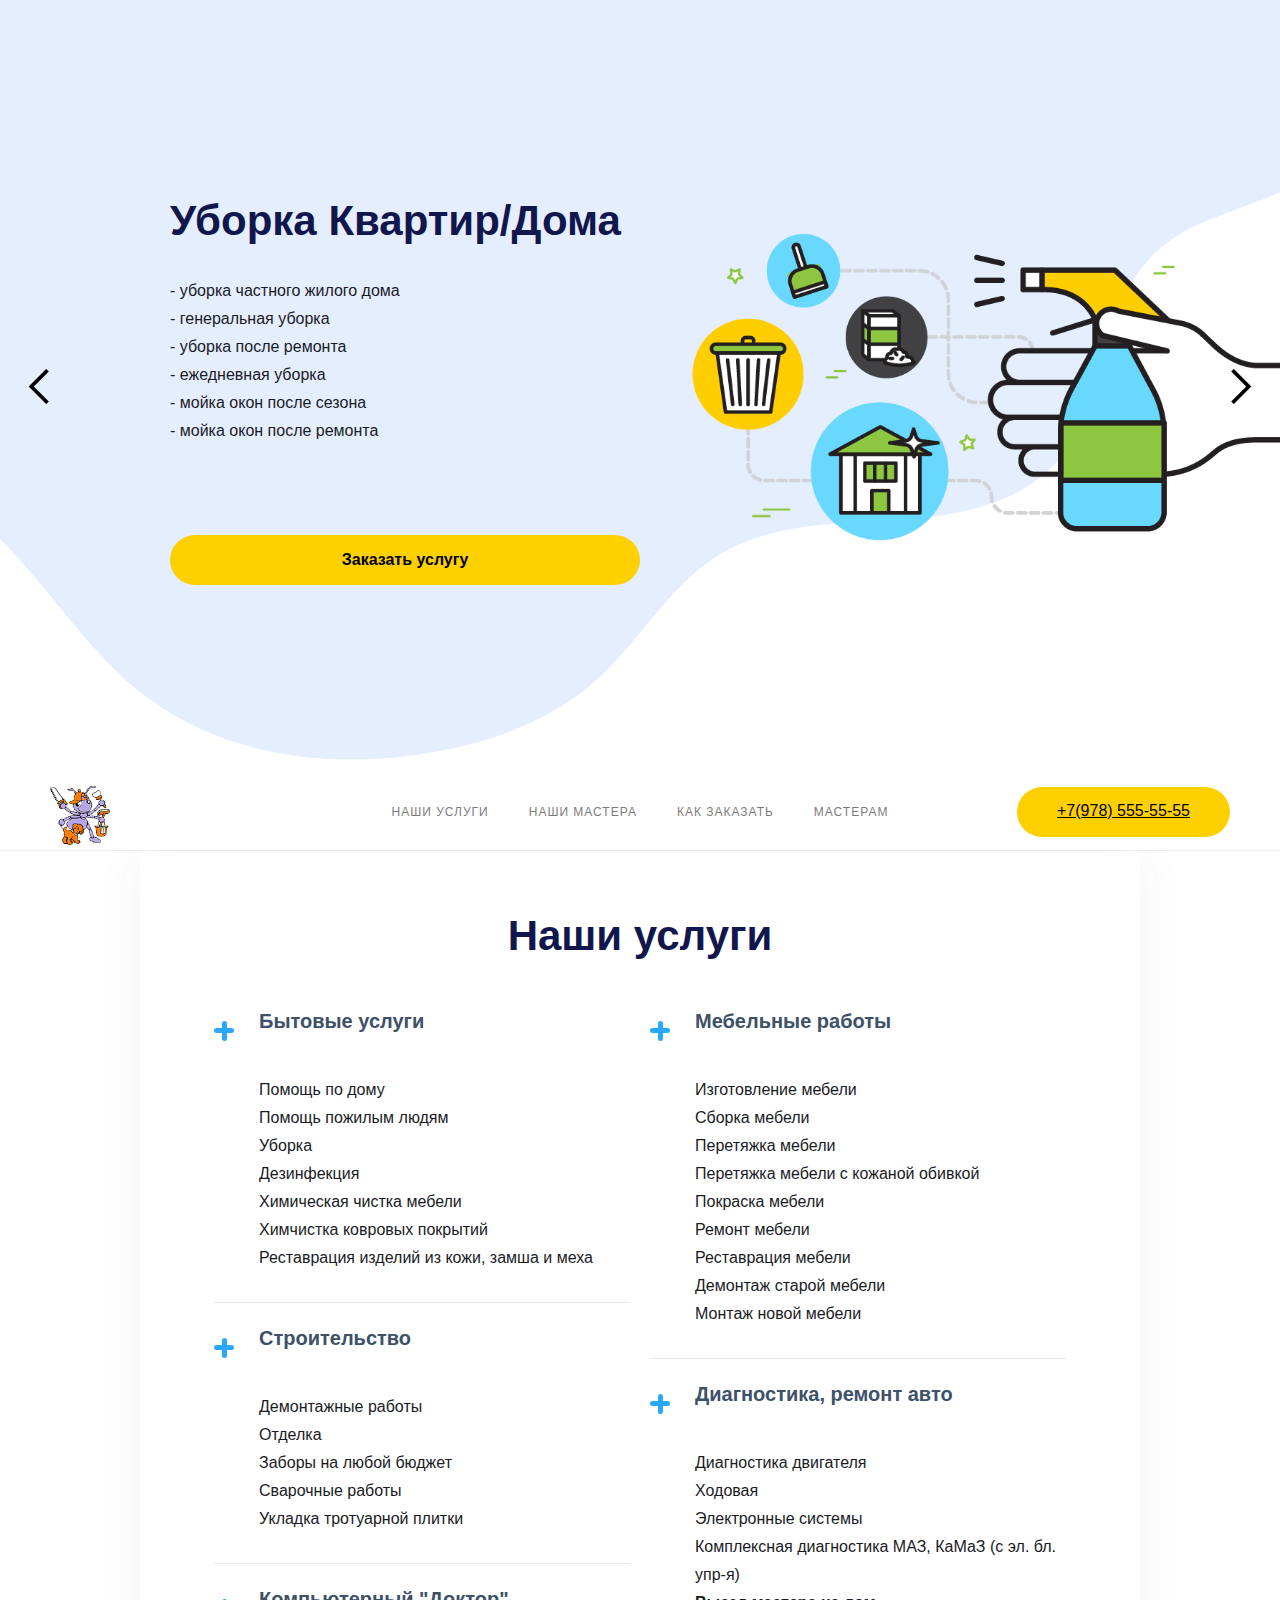
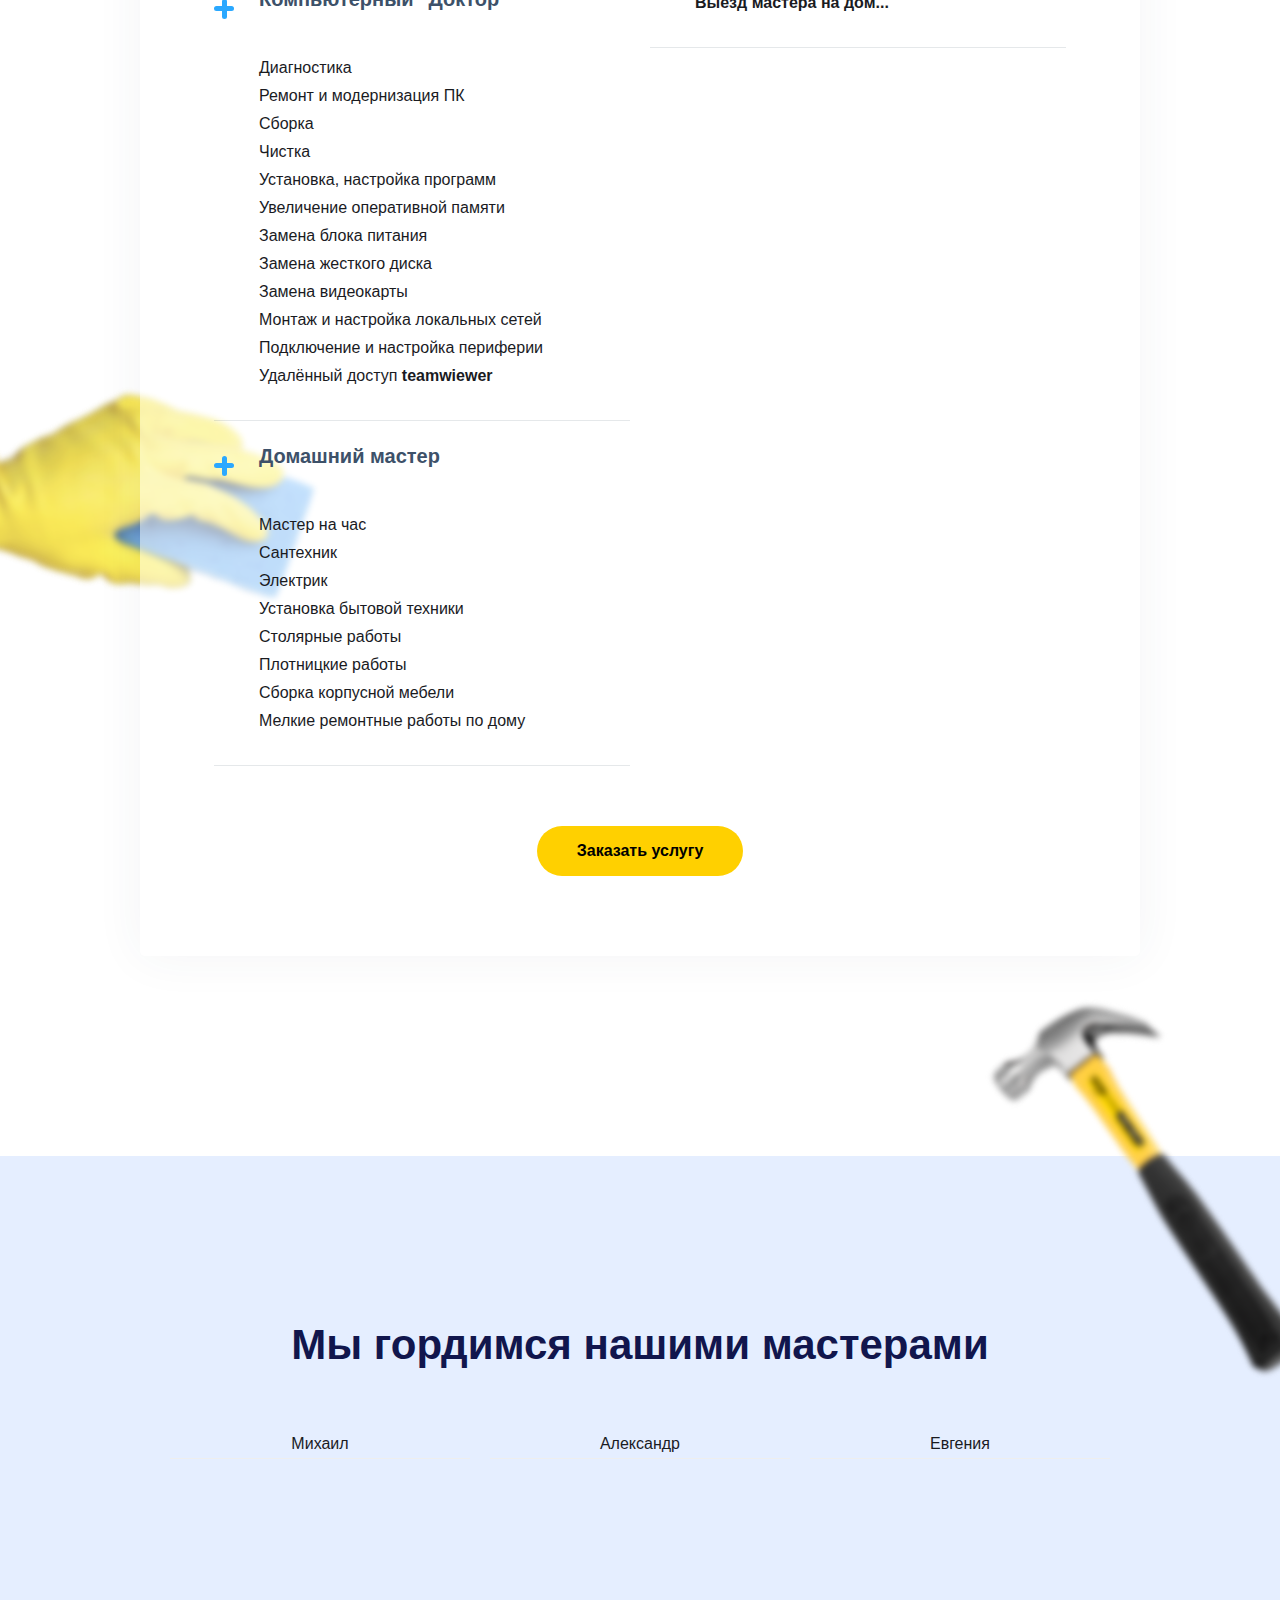
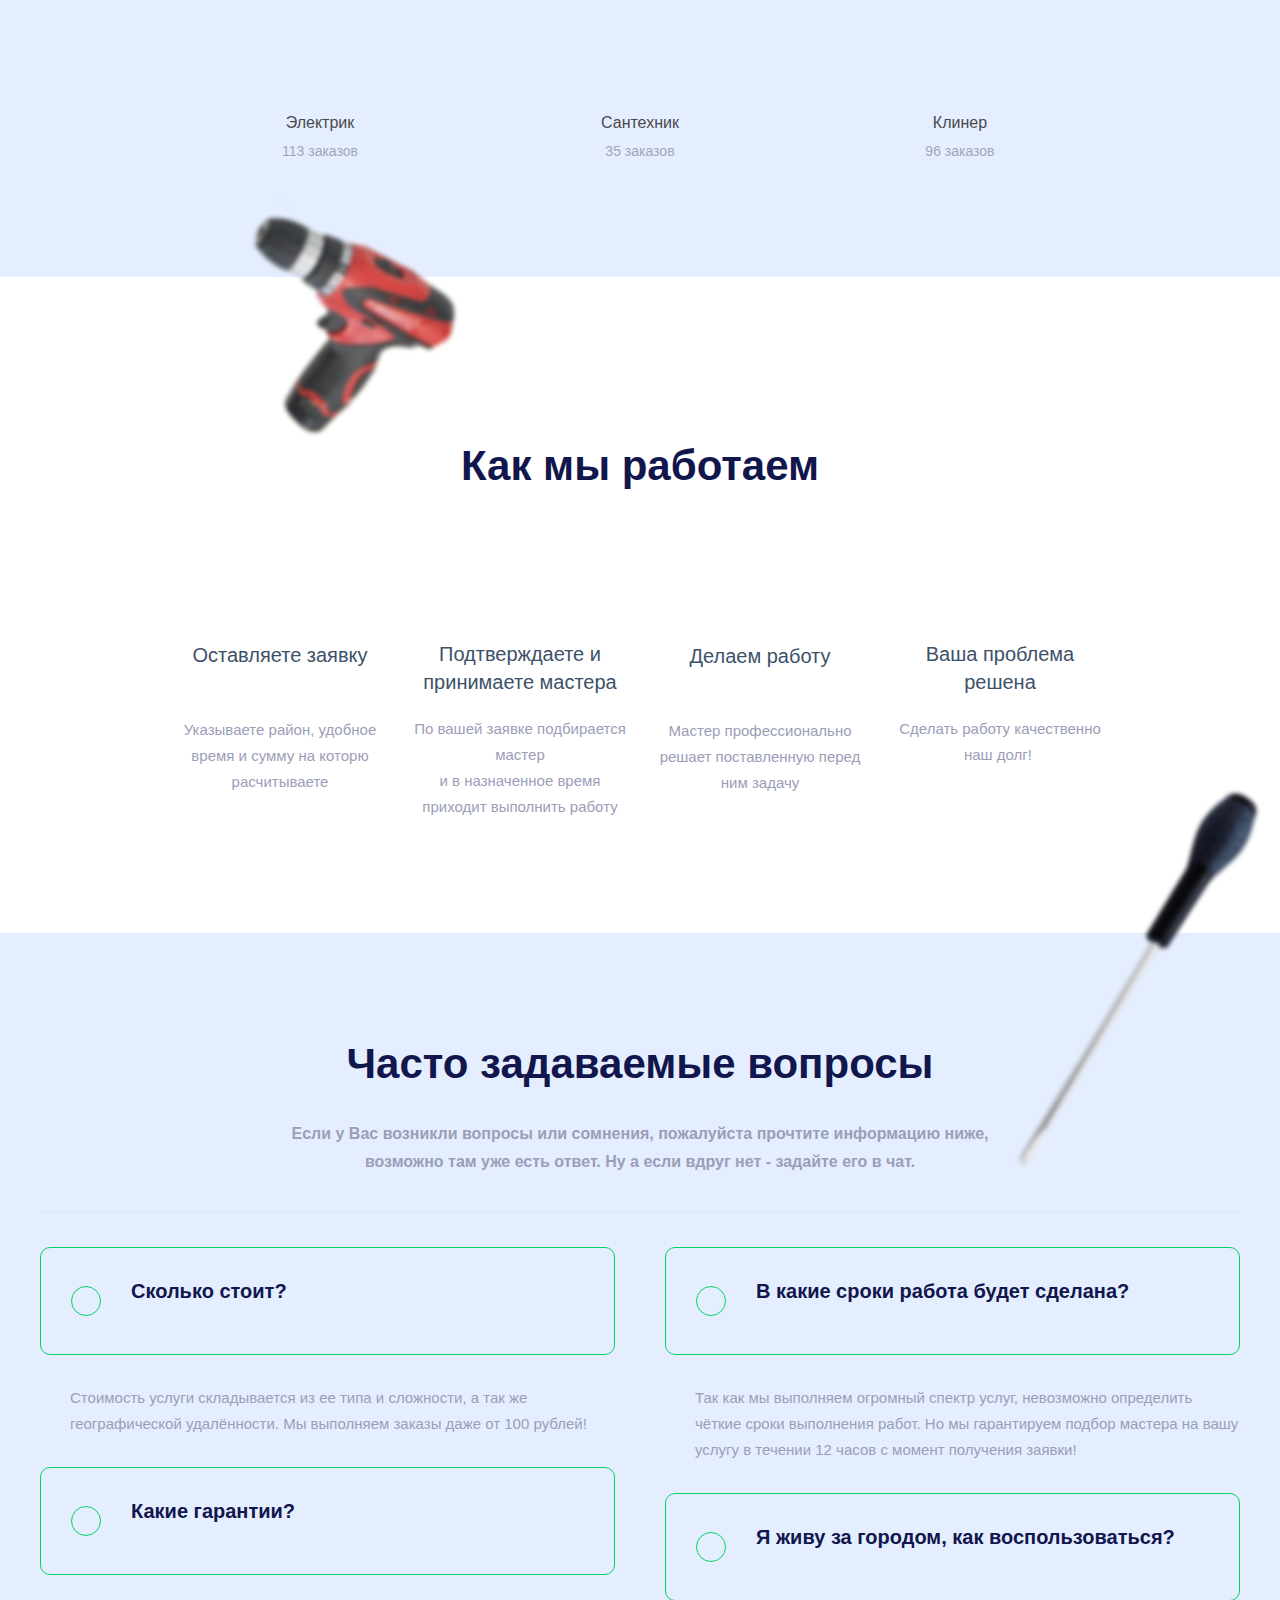
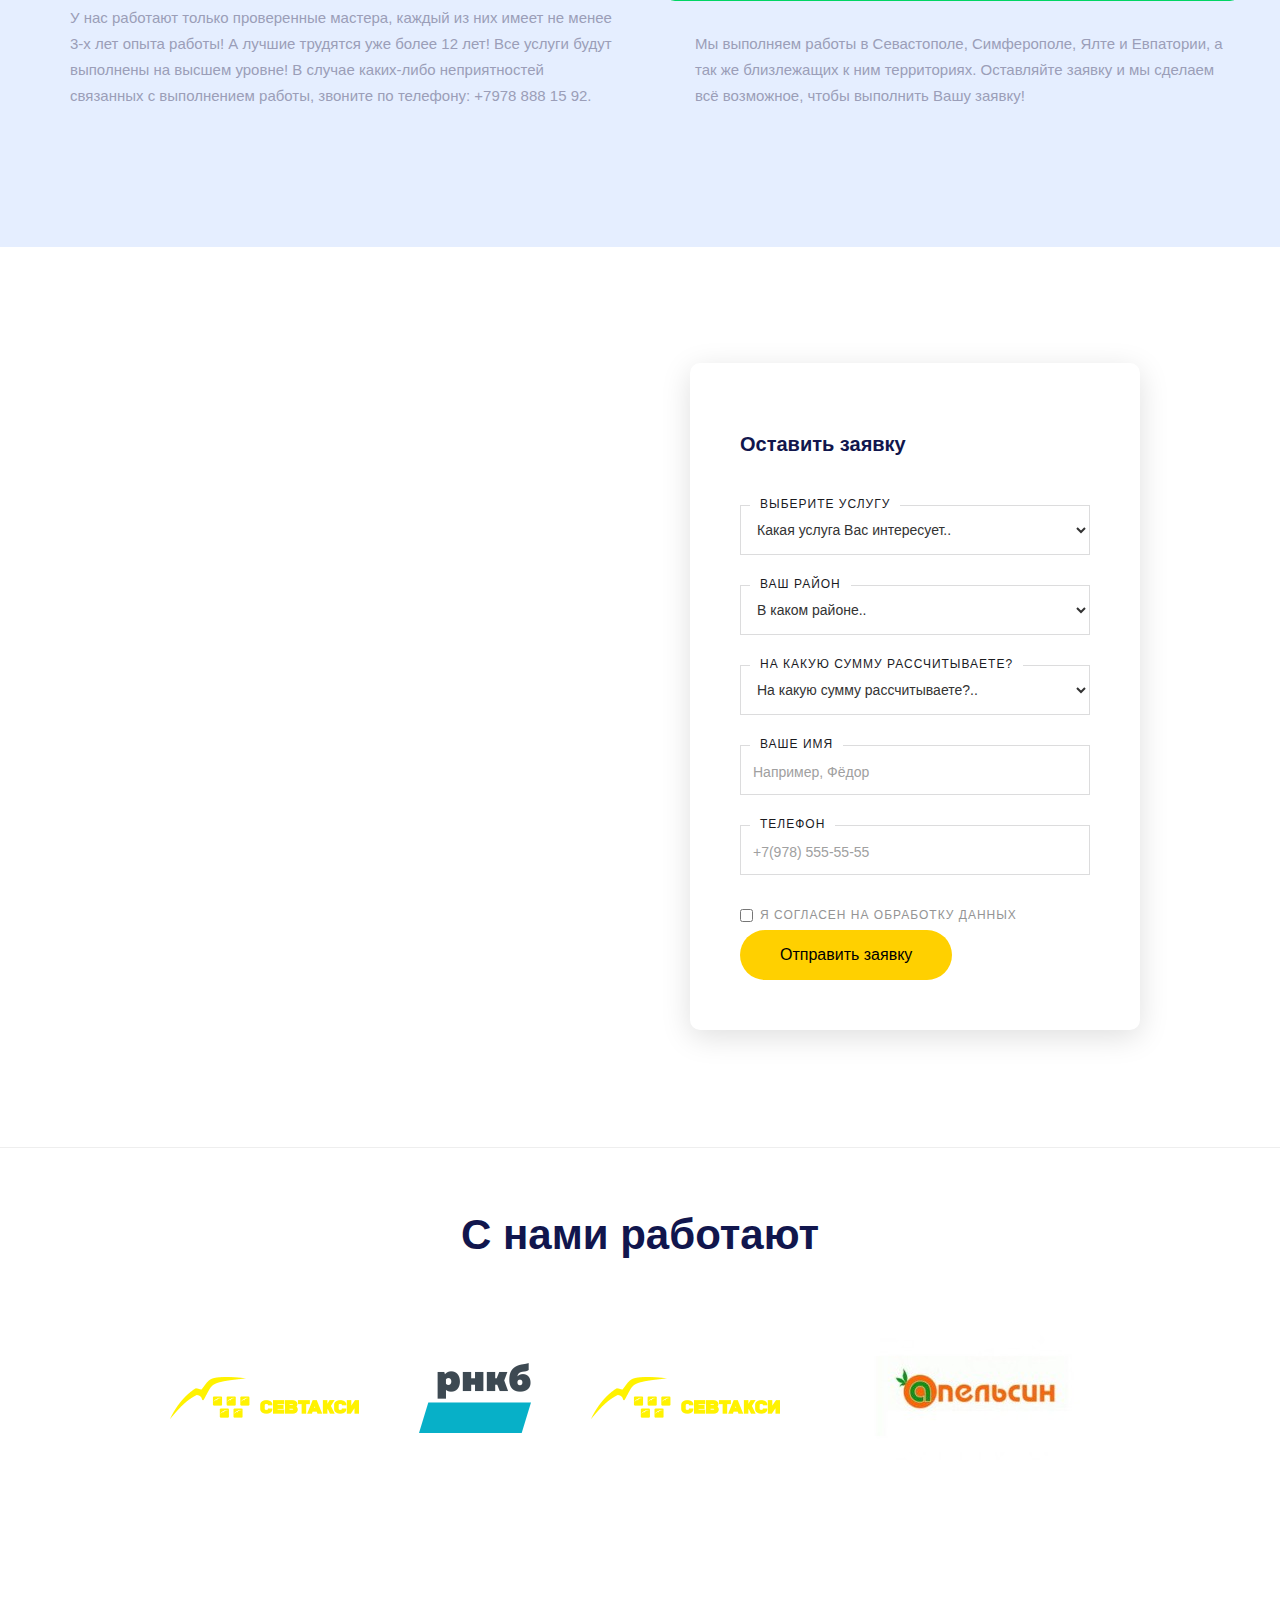
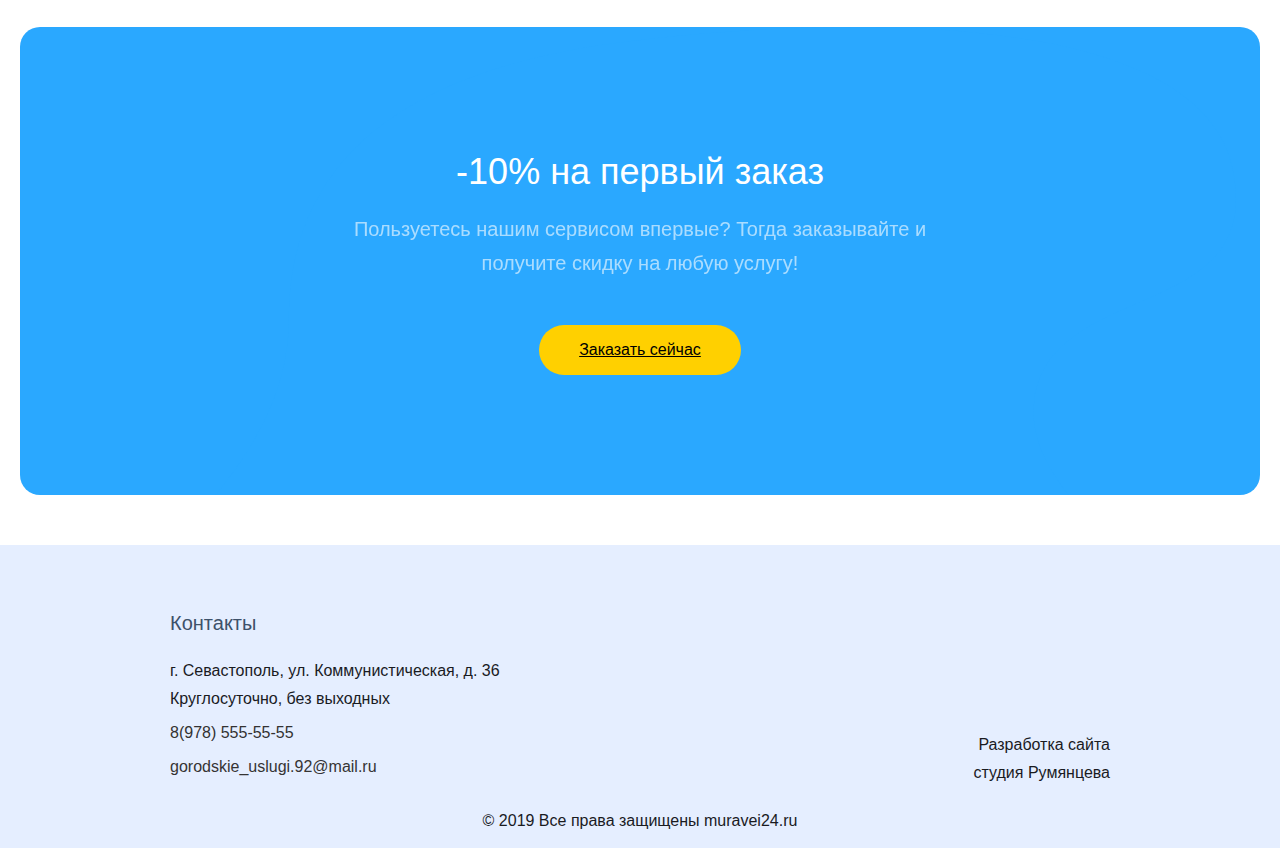
==== commit 79c3f489: "Убрал лишнее, добавил мастеров" ====
--- a/muravei24.ru/index.htm
+++ b/muravei24.ru/index.htm
@@ -161,7 +161,7 @@
                     <div class="div-block-1">
                         <div>Михаил</div>
                         <div class="divider"></div><img src="5d624bd75bf4d842e4251f8a\master-1.png" data-w-id="0f0d64b4-01a2-220e-3728-e9bb3bcc84ed" style="opacity:0" alt="" class="image-work">
-                        <div class="text-block-2">"Электрик"<br></div>
+                        <div class="text-block-2">Электрик<br></div>
                         <div class="text-block-3">113 заказов</div>
                     </div>
                 </div>
@@ -169,7 +169,7 @@
                     <div class="div-block-1">
                         <div>Александр</div>
                         <div class="divider"></div><img src="5d624bd75bf4d842e4251f8a\master-2.png" data-w-id="0f0d64b4-01a2-220e-3728-e9bb3bcc84f8" style="opacity:0" alt="" class="image-work">
-                        <div class="text-block-2">Строитель<br></div>
+                        <div class="text-block-2">Сантехник<br></div>
                         <div class="text-block-3">35 заказов</div>
                     </div>
                 </div>
@@ -177,8 +177,8 @@
                     <div class="div-block-1">
                         <div>Евгения</div>
                         <div class="divider"></div><img src="5d624bd75bf4d842e4251f8a\master-3.png" data-w-id="0f0d64b4-01a2-220e-3728-e9bb3bcc8503" style="opacity:0" alt="" class="image-work">
-                        <div class="text-block-2">Уборщица<br></div>
-                        <div class="text-block-3">356 заказов</div>
+                        <div class="text-block-2">Клинер<br></div>
+                        <div class="text-block-3">96 заказов</div>
                     </div>
                 </div>
             </div>
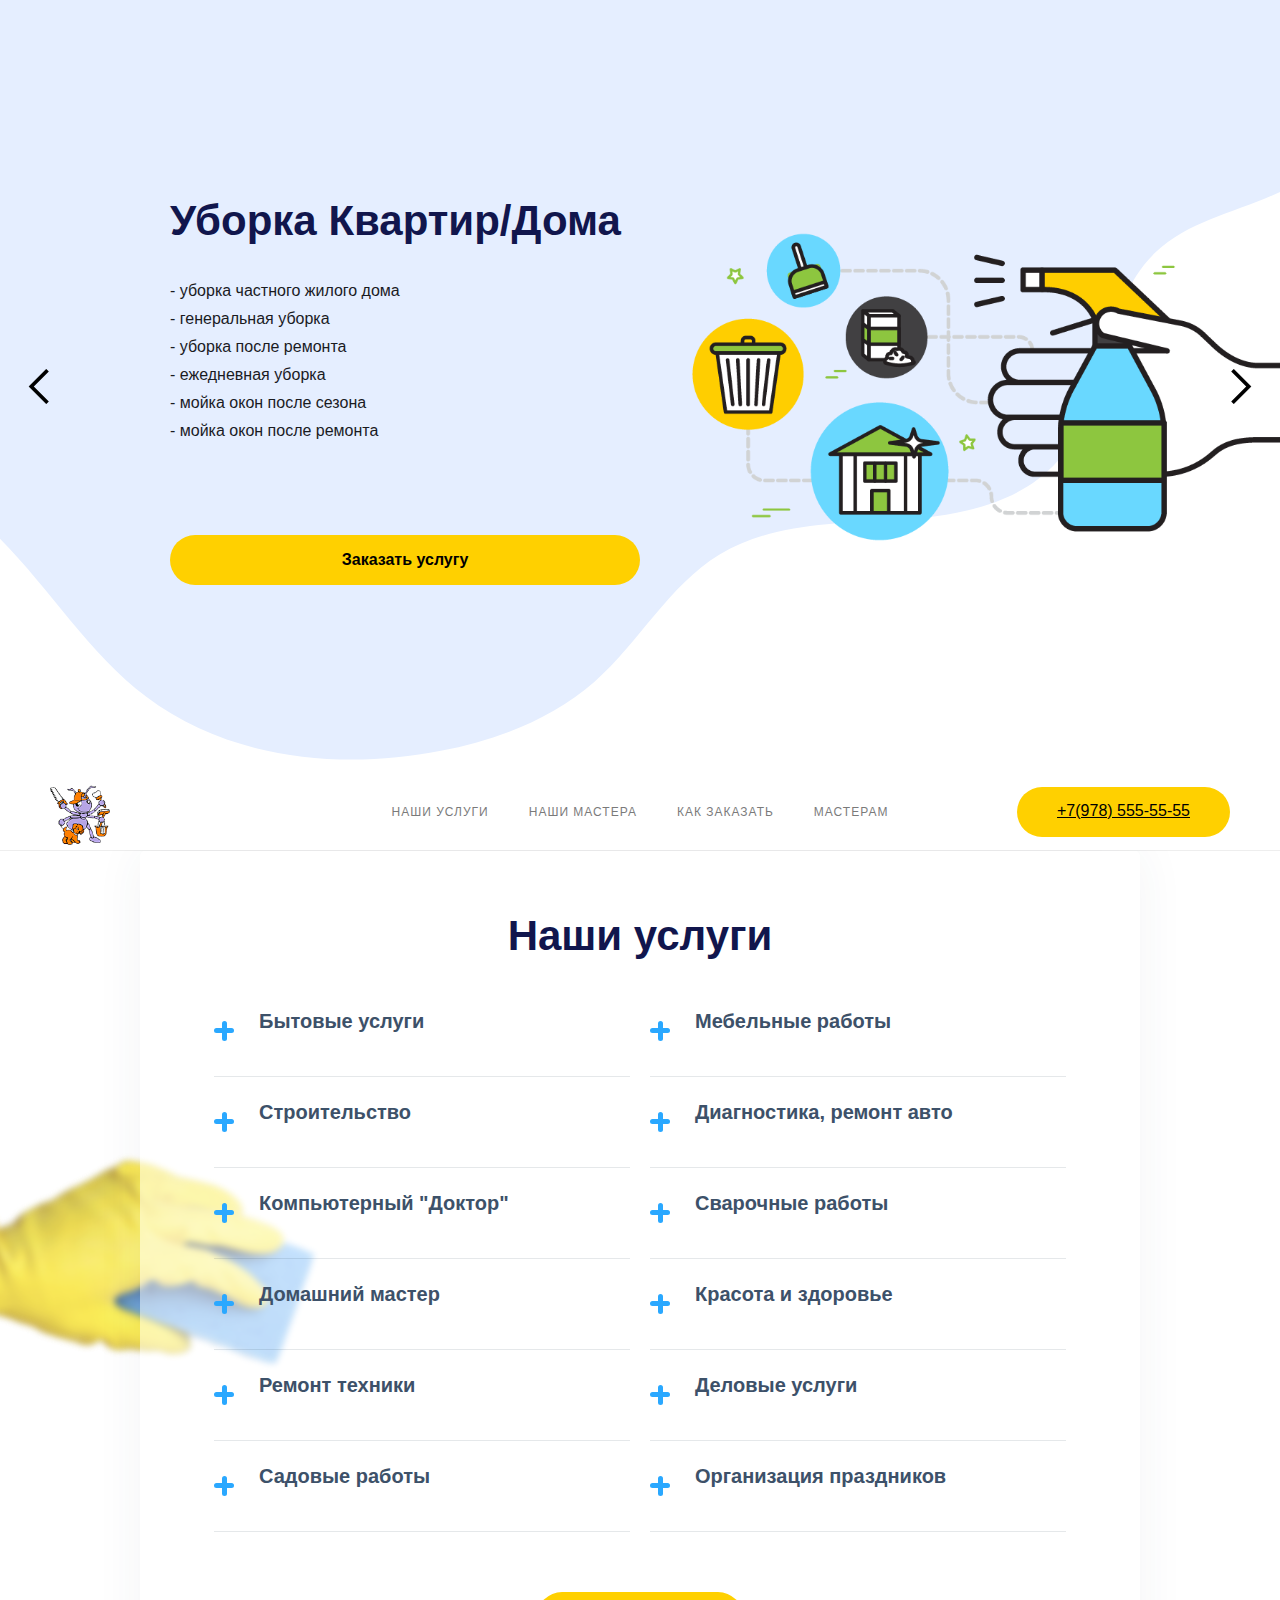
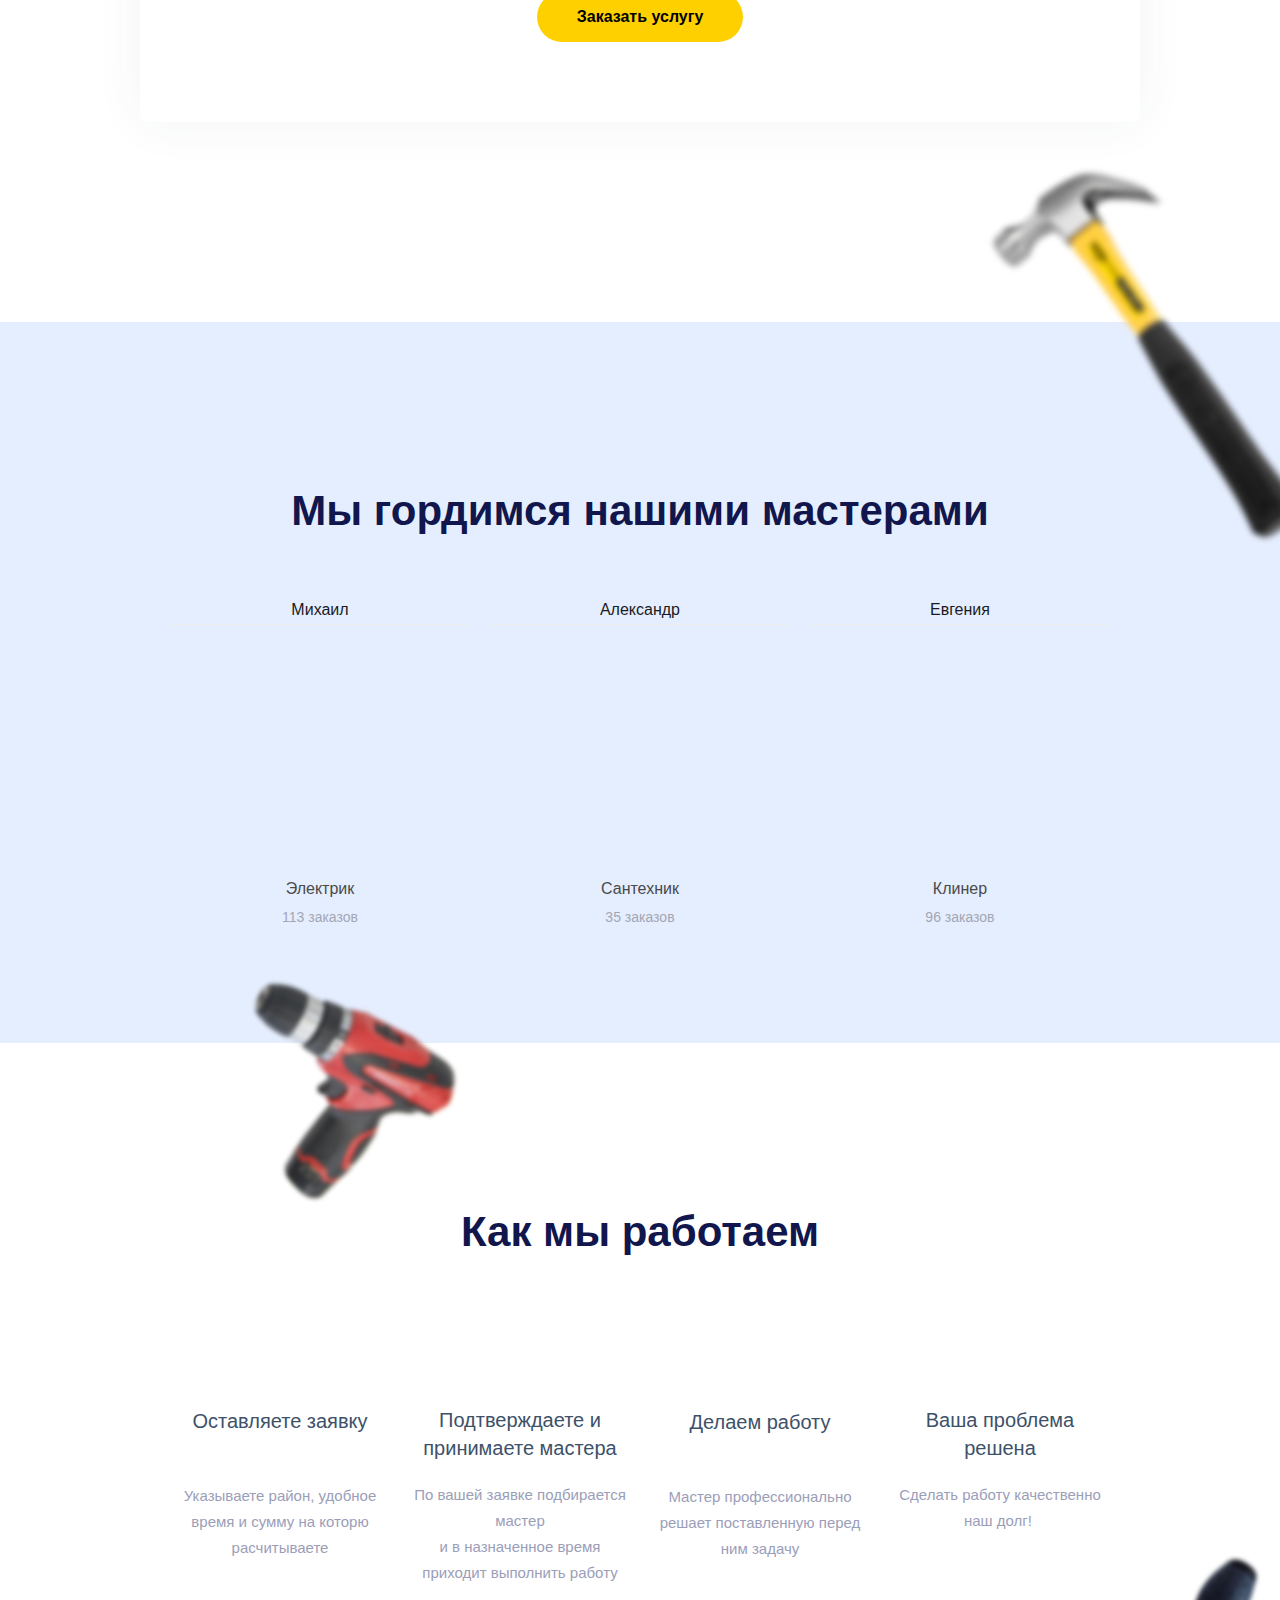
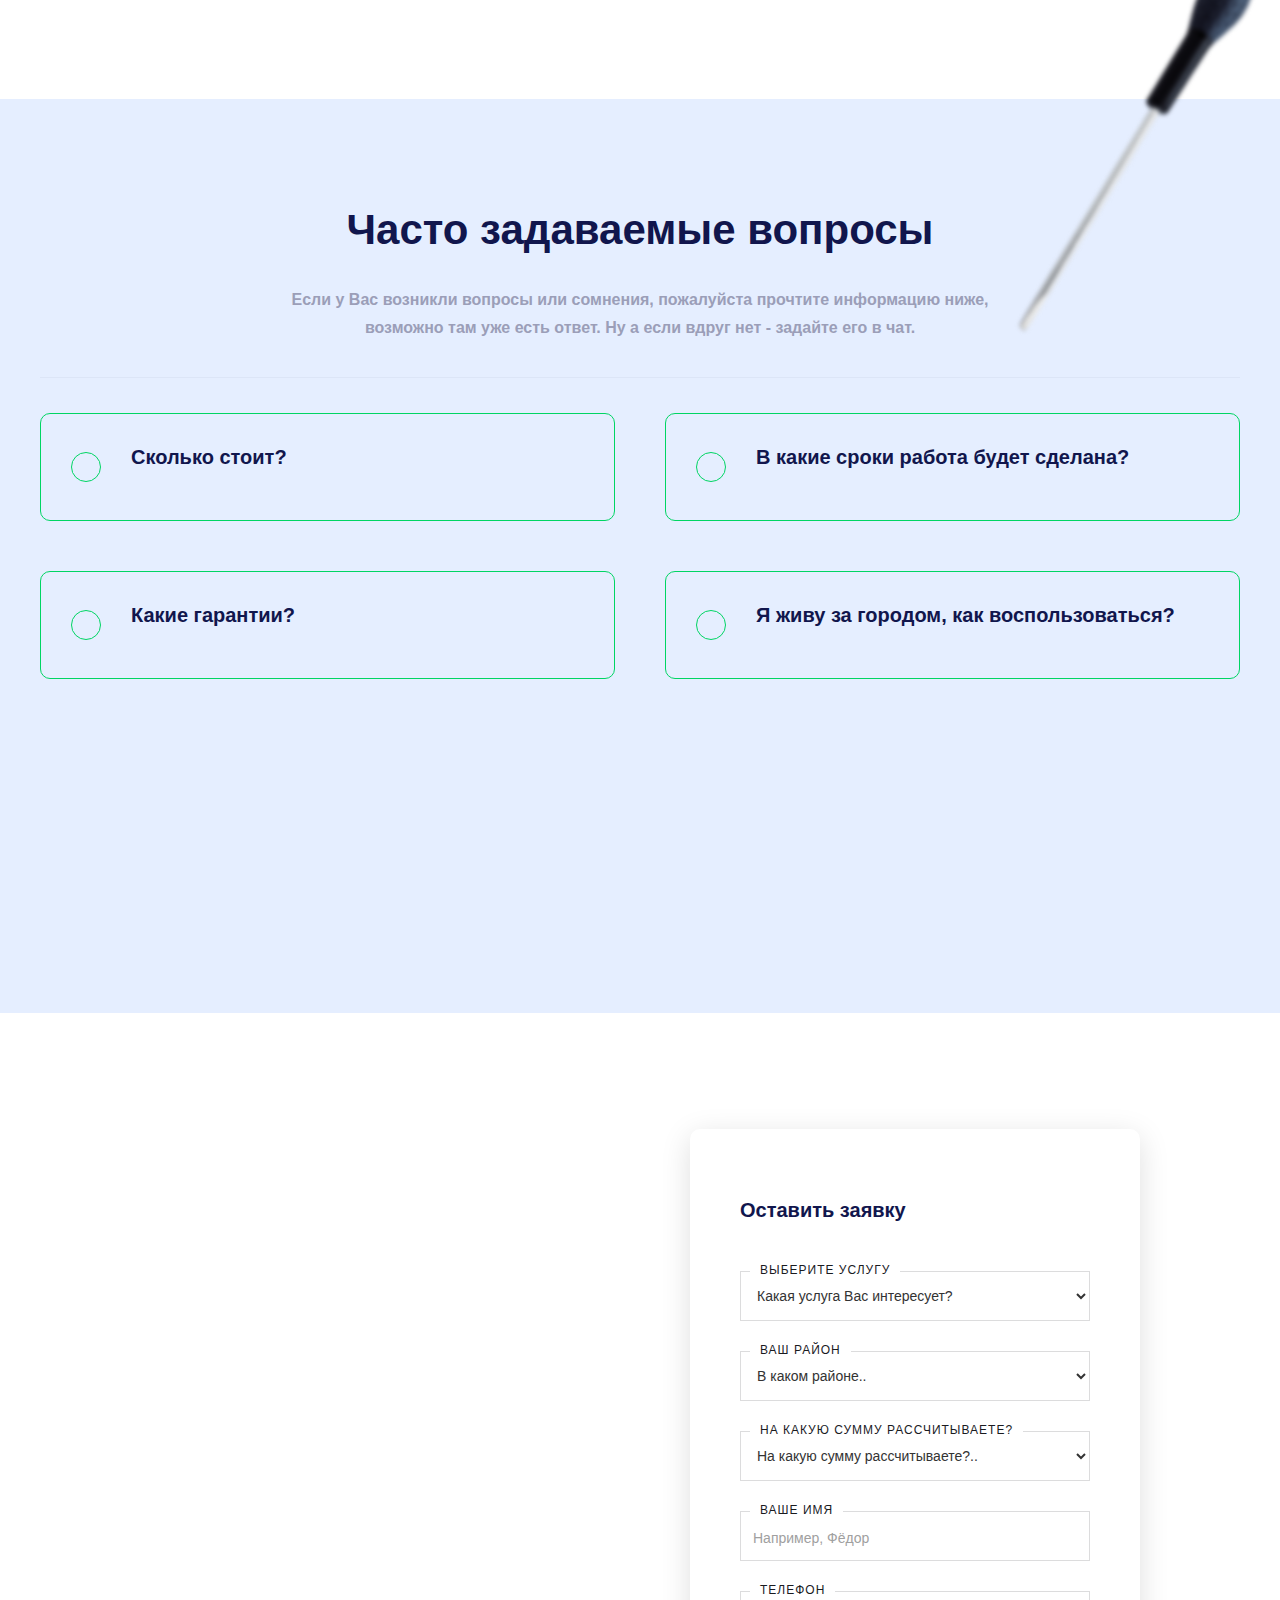
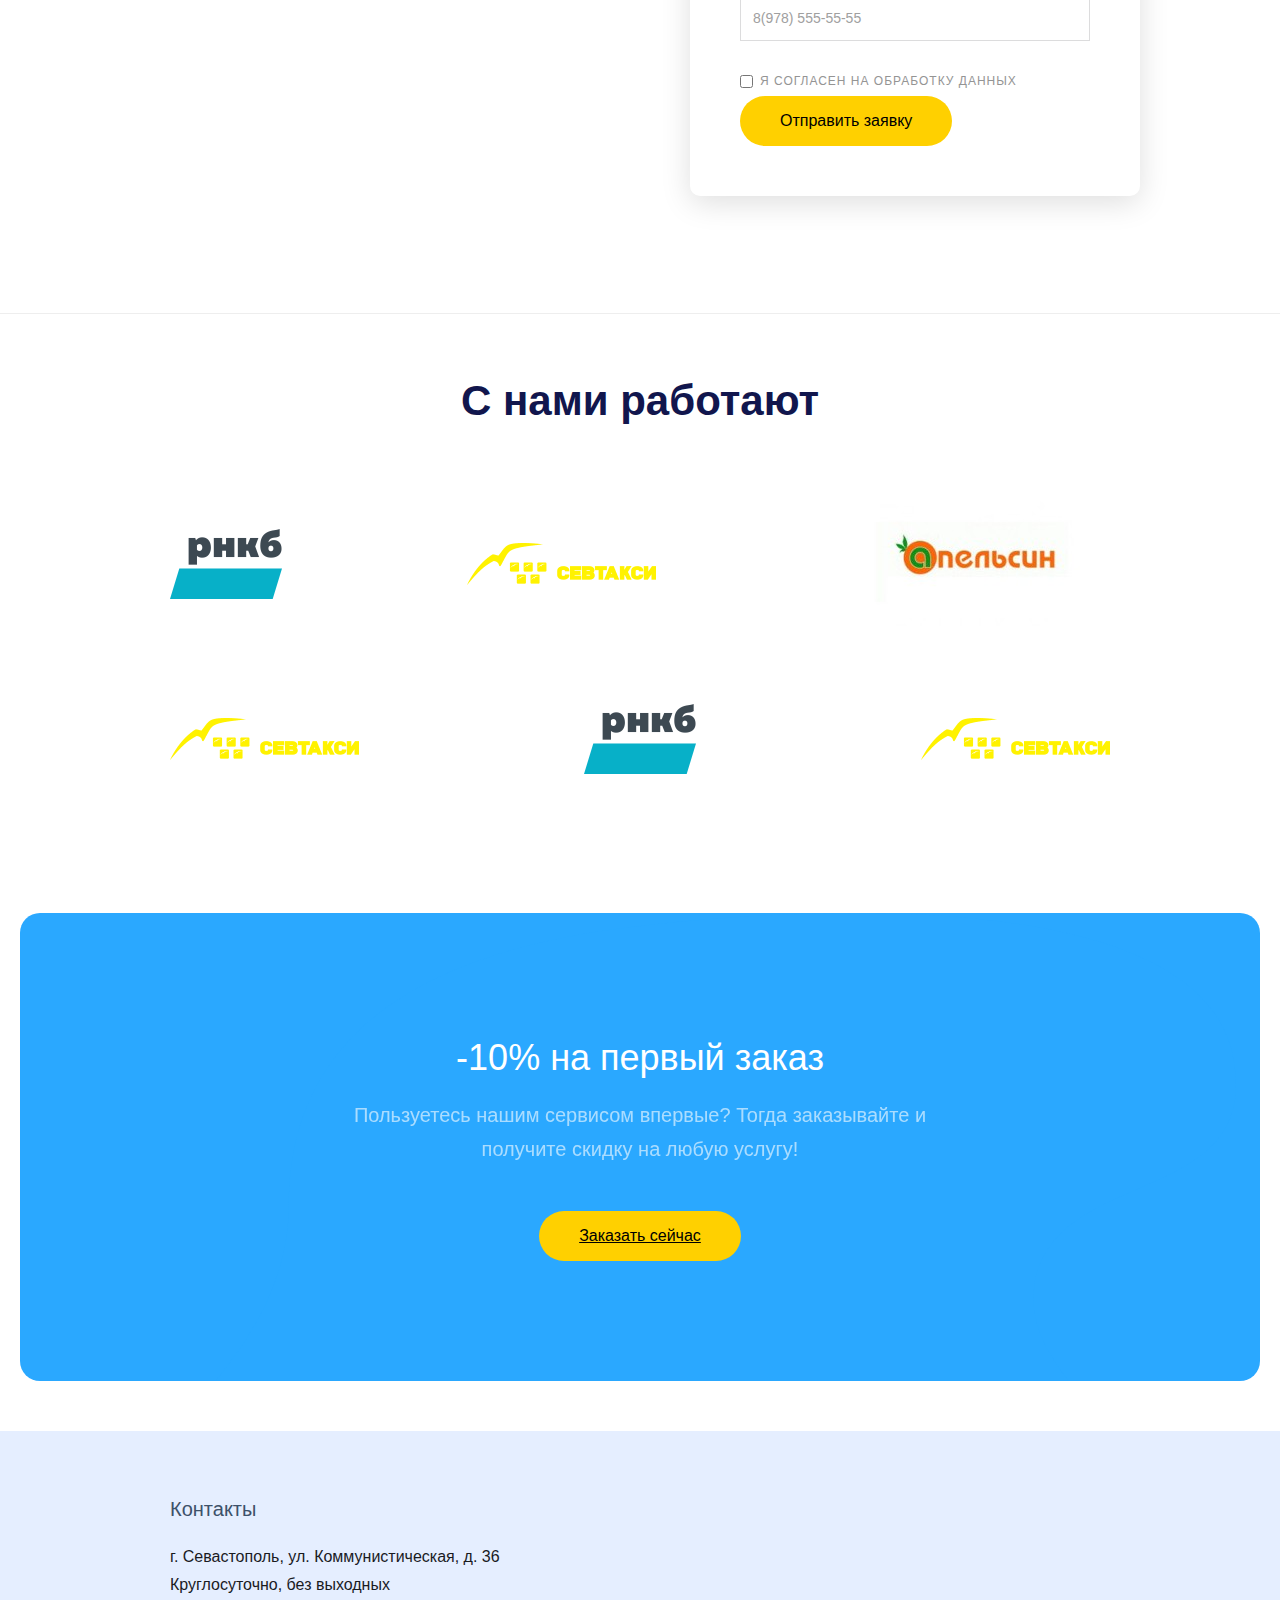
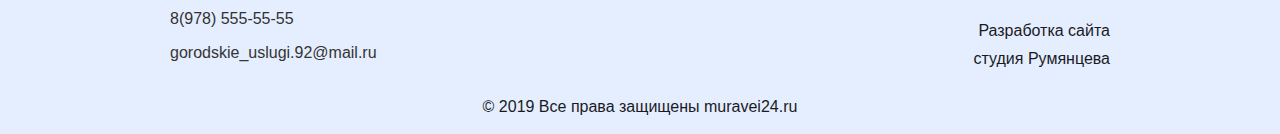
==== commit c6ccf0a5: "Добавил разднлов в форму" ====
--- a/muravei24.ru/index.htm
+++ b/muravei24.ru/index.htm
@@ -122,6 +122,30 @@
                                 <p class="faq-answer-text"> Мастер на час  <br>Сантехник <br>Электрик<br>Установка бытовой техники <br>Столярные работы <br>Плотницкие работы <br>Сборка корпусной мебели  <br>Мелкие ремонтные работы по дому</p>
                             </div>
                         </div>
+                        <div class="faq-wrap">
+                            <div class="faq-question">
+                                <div class="faq-plus-wrap">
+                                    <div class="faq-plus-l"></div>
+                                    <div class="faq-plus"></div>
+                                </div>
+                                <div class="faq-header">Ремонт техники</div>
+                            </div>
+                            <div class="faq-answer">
+                                <p class="faq-answer-text">стиральные машины <br>посудомоечные машины <br>индукционные плиты <br>СВЧ печи <br>электроплитки <br>электродуховки <br>пылесосы <br>холодильники <br>кондиционеры и сплит - системы <br>мелкие бытовые приборы</p>
+                            </div>
+                        </div>
+                        <div class="faq-wrap">
+                            <div class="faq-question">
+                                <div class="faq-plus-wrap">
+                                    <div class="faq-plus-l"></div>
+                                    <div class="faq-plus"></div>
+                                </div>
+                                <div class="faq-header">Садовые работы</div>
+                            </div>
+                            <div class="faq-answer">
+                                <p class="faq-answer-text">Осенняя уборка в саду<br>Зимние укрытия<br>Пересадка деревьев и кустарников<br>Обрезка и мульчирование многолетников и кустарников на зиму<br>Размножение многолетников и кустарников делением и отводками<br>Сбор опавших листьев и закладка листового перегноя<br>Сбор золы из камина или печи</p>
+                            </div>
+                        </div>
                     </div>
                     <div class="w-col w-col-6">
                         <div class="faq-wrap">
@@ -146,6 +170,109 @@
                             </div>
                             <div class="faq-answer">
                                 <p class="faq-answer-text">Диагностика двигателя <br>Ходовая <br>Электронные системы <br>Комплексная диагностика МАЗ, КаМаЗ (с эл. бл. упр-я) <br><strong>Выезд мастера на дом...</strong></p>
+                            </div>
+                        </div>
+                        <div class="faq-wrap">
+                            <div class="faq-question">
+                                <div class="faq-plus-wrap">
+                                    <div class="faq-plus-l"></div>
+                                    <div class="faq-plus"></div>
+                                </div>
+                                <div class="faq-header">Сварочные работы</div>
+                            </div>
+                            <div class="faq-answer">
+                                <p class="faq-answer-text">- стандартные гаражные ворота<br>
+															 - ворота откатные<br>
+															 - ворота распашные<br>                  
+															 - стальные входные двери  <br>       
+															 - калитки   <br>
+															 - заборы  <br>                               
+															 - козырьки и навесы<br>                      
+															 - лестничные пролёты    <br>                
+															 - леера (перила)     <br>                      
+															 - мангалы      <br>                                
+															 - беседки         <br>                              
+															 - пайка труб     <br>
+															 - увеличение балконов, обшивка 
+								</p>
+                            </div>
+                        </div>
+                        <div class="faq-wrap">
+                            <div class="faq-question">
+                                <div class="faq-plus-wrap">
+                                    <div class="faq-plus-l"></div>
+                                    <div class="faq-plus"></div>
+                                </div>
+                                <div class="faq-header">Красота и здоровье</div>
+                            </div>
+                            <div class="faq-answer">
+                                <p class="faq-answer-text"><strong>Услуги парикмахера: </strong><br>
+																 - мужская стрижка<br>                         
+																 - женская стрижка и укладка<br>
+																 - окрашивание <br>                                
+																 - сложное окрашивание <br>                    
+																 - мелирование  <br>                  
+																 - кератин, ботокс    <br>
+																<strong>Массаж: </strong> <br>
+																 - общий массаж, классический<br>
+																 - массаж спины и головы<br>
+																 - массаж ног <br>
+																 - антицеллюлитный массаж (ручной) <br>
+																 - медовый антицеллюлитный массаж<br>
+																 - баночный<br>
+																 - лимфодренажный массаж<br>
+																 - СПА процедуры на дому (пилинг, обёртывание) <br>
+																 - восстанавливающий массаж для тела и души<br>
+																- коррекция фигуры<br>
+																 - массаж в 4 руки <br>
+																 - массаж для пары (супруги, друзья) <br>
+																 - спортивный, силовой<br>
+																 - стоунтерапия<br>
+																 - массаж лица<br>
+																<strong> Массаж для детей </strong><br>
+								</p>
+                            </div>
+                        </div>
+                        <div class="faq-wrap">
+                            <div class="faq-question">
+                                <div class="faq-plus-wrap">
+                                    <div class="faq-plus-l"></div>
+                                    <div class="faq-plus"></div>
+                                </div>
+                                <div class="faq-header">Деловые услуги</div>
+                            </div>
+                            <div class="faq-answer">
+                                <p class="faq-answer-text"> - Юридические консультации<br>
+															 - Представительство по уголовным делам на всех стадиях уголовного судопроизводства <br>
+															 - Представительство по гражданским и административным делам <br>
+															 - Составление заявлений в правоохранительные органы, исковых заявлений в суды общей юрисдикции, мировым судьям<br>
+															 - Обжалование действий (бездействия) должностных лиц <br>
+															 - Арбитражные споры <br>
+															 - Работа по программе «Семейный адвокат» <br>
+															 - Помощь в оформлении наследственных прав <br>
+															 - Семейные споры, составление заявлений о разводе, о взыскании алиментов, о разделе имущества и   др. <br>
+															 - Помощь при ДТП, представительство в правоохранительных органах, взыскание материального и морального ущерба <br>
+															 - Взыскание страховых выплат <br>
+															 - Оформление земельных участков<br>
+															<strong>   Консультации для физических лиц 
+															  Индивидуальный подход к каждому клиенту. </strong>
+
+								</p>
+                            </div>
+                        </div>
+                        <div class="faq-wrap">
+                            <div class="faq-question">
+                                <div class="faq-plus-wrap">
+                                    <div class="faq-plus-l"></div>
+                                    <div class="faq-plus"></div>
+                                </div>
+                                <div class="faq-header">Организация праздников</div>
+                            </div>
+                            <div class="faq-answer">
+                                <p class="faq-answer-text">  -Оригинальное оформление прзадничных мероприятий, свадьбы, юбилеи, дни 							рождения, выпускные, корпоративы... <br>
+  															-Тематические вечеринки, розыгрыши с индивидуальным сценарием, корпоративы, проведение дней рождений, детские праздники с клоунами, феями, дискотекой, с сюрпризами и многое другое!!! 
+
+								</p>
                             </div>
                         </div>
                     </div>
@@ -502,15 +629,129 @@
                     <div class="form-wrap w-form">
                          <form action="mail.php" id="email-form" name="email-form" data-name="Email Form" method="POST" class="form-3">
                             <h1 class="faq-header forma">Оставить заявку</h1>
-                            <div class="field-wrap"><label for="day" class="form-field-label">Выберите услугу</label><select id="user-service" name="user-service" data-name="Day" required="" class="form-field select-field wide w-select">
-                                    <option value="">Какая услуга Вас интересует..</option>
-                                    <option value="Monday">Monday</option>
-                                    <option value="Tuesday">Tuesday</option>
-                                    <option value="Wednesday">Wednesday</option>
-                                    <option value="Thursday">Thursday</option>
-                                    <option value="Friday">Friday</option>
-                                    <option value="Saturday">Saturday</option>
-                                    <option value="Sunday">Sunday</option>
+                            <div class="field-wrap"><label for="day" class="form-field-label">Выберите услугу</label><select id="user-service" name="user-service" data-name="Day" required="" class="form-field select-field wide w-select">  
+                            	<optgroup label=" Уборка домов и квартир: "> 
+									<option value=" уборка частного жилого дома "> Какая услуга Вас интересует? </option>
+									<option value=" уборка частного жилого дома "> уборка частного жилого дома </option>
+									<option value=" генеральная уборка "> генеральная уборка </option>
+									<option value=" уборка после ремонта "> уборка после ремонта </option>
+									<option value=" ежедневная уборка "> ежедневная уборка </option>
+									<option value=" мойка окон после сезона "> мойка окон после сезона </option>
+									<option value=" мойка окон после ремонта "> мойка окон после ремонта </option>
+								</optgroup>
+								<optgroup label=" Уборка домов и квартир: "> 
+									<option value=" уборка коттеджей, мини-гостиниц "> уборка коттеджей, мини-гостиниц </option>
+									<option value=" уборка общепита, медицинских заведений "> уборка общепита, медицинских заведений </option>
+									<option value=" уборка торговых и промышленных помещений "> уборка торговых и промышленных помещений </option>
+									<option value=" уборка помещений после ремонта "> уборка помещений после ремонта</option>
+									<option value=" уборка подъездов и лифтов на постоянной основе "> уборка подъездов и лифтов на постоянной основе </option>
+									<option value=" чистка бассейнов "> чистка бассейнов </option>
+									<option value=" чистка резервуаров воды всех видов "> чистка резервуаров воды всех видов </option>
+									<option value=" уборка бани/сауны "> уборка бани/сауны </option>
+									<option value=" уборка яхт и катеров  "> уборка яхт и катеров </option>
+								</optgroup>
+								<optgroup label=" Уборка домов и квартир: "> 
+									<option value=" уборка частного жилого дома "> Какая услуга Вас интересует? </option>
+									<option value=" уборка частного жилого дома "> уборка частного жилого дома </option>
+									<option value=" генеральная уборка "> генеральная уборка </option>
+									<option value=" уборка после ремонта "> уборка после ремонта </option>
+									<option value=" ежедневная уборка "> ежедневная уборка </option>
+									<option value=" мойка окон после сезона "> мойка окон после сезона </option>
+									<option value=" мойка окон после ремонта "> мойка окон после ремонта </option>
+								</optgroup>
+								<optgroup label=" Уборка домов и квартир: "> 
+									<option value=" уборка коттеджей, мини-гостиниц "> уборка коттеджей, мини-гостиниц </option>
+									<option value=" уборка общепита, медицинских заведений "> уборка общепита, медицинских заведений </option>
+									<option value=" уборка торговых и промышленных помещений "> уборка торговых и промышленных помещений </option>
+									<option value=" уборка помещений после ремонта "> уборка помещений после ремонта</option>
+									<option value=" уборка подъездов и лифтов на постоянной основе "> уборка подъездов и лифтов на постоянной основе </option>
+									<option value=" чистка бассейнов "> чистка бассейнов </option>
+									<option value=" чистка резервуаров воды всех видов "> чистка резервуаров воды всех видов </option>
+									<option value=" уборка бани/сауны "> уборка бани/сауны </option>
+									<option value=" уборка яхт и катеров  "> уборка яхт и катеров </option>
+								</optgroup>
+								<optgroup label=" Уборка домов и квартир: "> 
+									<option value=" уборка частного жилого дома "> Какая услуга Вас интересует? </option>
+									<option value=" уборка частного жилого дома "> уборка частного жилого дома </option>
+									<option value=" генеральная уборка "> генеральная уборка </option>
+									<option value=" уборка после ремонта "> уборка после ремонта </option>
+									<option value=" ежедневная уборка "> ежедневная уборка </option>
+									<option value=" мойка окон после сезона "> мойка окон после сезона </option>
+									<option value=" мойка окон после ремонта "> мойка окон после ремонта </option>
+								</optgroup>
+								<optgroup label=" Уборка домов и квартир: "> 
+									<option value=" уборка коттеджей, мини-гостиниц "> уборка коттеджей, мини-гостиниц </option>
+									<option value=" уборка общепита, медицинских заведений "> уборка общепита, медицинских заведений </option>
+									<option value=" уборка торговых и промышленных помещений "> уборка торговых и промышленных помещений </option>
+									<option value=" уборка помещений после ремонта "> уборка помещений после ремонта</option>
+									<option value=" уборка подъездов и лифтов на постоянной основе "> уборка подъездов и лифтов на постоянной основе </option>
+									<option value=" чистка бассейнов "> чистка бассейнов </option>
+									<option value=" чистка резервуаров воды всех видов "> чистка резервуаров воды всех видов </option>
+									<option value=" уборка бани/сауны "> уборка бани/сауны </option>
+									<option value=" уборка яхт и катеров  "> уборка яхт и катеров </option>
+								</optgroup>
+								<optgroup label=" Демонтажные работы: ">
+									<option value=" демонтаж старых окон, дверей"> демонтаж старых окон, дверей</option>
+									<option value=" демонтаж стен и перегородок"> демонтаж стен и перегородок</option>
+									<option value=" демонтаж унитаза, ванной"> демонтаж унитаза, ванной</option>
+									<option value=" демонтаж напольного покрытия"> демонтаж напольного покрытия</option>
+									<option value=" демонтаж старых   конструкций "> демонтаж старых   конструкций</option>			 
+								</optgroup>
+								<optgroup label=" Отделка внутренняя и наружная: "> 
+									<option value=" ремонт квартиры"> ремонт квартиры</option>
+									<option value=" поклейка обоев"> поклейка обоев</option>
+									<option value=" малярные работы"> малярные работы</option>
+									<option value=" штукатурные работы"> штукатурные работы</option>
+									<option value=" отделка оконных откосов"> отделка оконных откосов</option>
+									<option value=" фасадные работы"> фасадные работы</option>
+									<option value=" прочие отделочные работы"> прочие отделочные работы</option>
+									<option value=" кладка плитки"> кладка плитки</option>
+									<option value=" напольные работы"> напольные работы</option>
+									<option value=" монтаж гипсокартон"> монтаж гипсокартон</option>
+								</optgroup>
+								<optgroup label=" Заборы - изготовление, монтаж ">
+									<option value=" Заборы из профнастила"> Заборы из профнастила</option>
+									<option value=" Заборы из сетки рабицы"> Заборы из сетки рабицы</option>
+									<option value=" Заборы из кованых элементов"> Заборы из кованых элементов</option>
+									<option value=" Заборы при строительстве"> Заборы при строительстве</option>
+									<option value=" Ограждения мусорных контейнеров"> Ограждения мусорных контейнеров</option>
+									<option value=" Кирпичные столбы на ленточном фундаменте"> Кирпичные столбы на ленточном фундаменте</option>
+									<option value=" Заборы из сварной сетки"> Заборы из сварной сетки</option>
+									<option value=" Заборы из профильной трубы и прутка"> Заборы из профильной трубы и прутка</option>
+									<option value=" Заборы деревянные"> Заборы деревянные</option>
+									<option value=" Заборы для детских площадок"> Заборы для детских площадок</option>
+									<option value=" Ограждения для лестниц"> Ограждения для лестниц</option>
+									<option value=" Дополнительная защита"> Дополнительная защита</option>
+								</optgroup>
+								<optgroup label=" Строительные работы">
+									<option value=" земляные работы"> земляные работы</option>
+									<option value=" фундаментальные работы"> фундаментальные работы</option>
+									<option value=" бетонные работы"> бетонные работы</option>
+									<option value=" кровельные работы"> кровельные работы</option>
+									<option value=" кладка камня, кирпича"> кладка камня, кирпича</option>
+									<option value=" установка заборов и ворот"> установка заборов и ворот</option>
+									<option value=" плотник"> плотник</option>
+									<option value=" строительство бань, саун и Хаммамов"> строительство бань, саун и Хаммамов</option>
+									<option value=" высотные работы"> высотные работы</option>
+									 <option value="  установка окон и дверей"> установка окон и дверей</option>
+									 <option value="  бесщелевые натяжные потолки"> бесщелевые натяжные потолки</option>
+									<option value=" окна - установка, ремонт и замена фурнитуры"> окна - установка, ремонт и замена фурнитуры</option>
+								</optgroup>
+								<optgroup label=" Сварочные работы: "> 
+									<option value="  стандартные гаражные ворота"> стандартные гаражные ворота</option>
+									<option value=" ворота откатные"> ворота откатные</option>
+									<option value=" ворота распашные"> ворота распашные</option>
+									<option value=" стальные входные двери"> стальные входные двери</option>
+									<option value=" калитки"> калитки</option>
+									<option value=" заборы"> заборы</option>
+									<option value=" козырьки и навесы"> козырьки и навесы</option>
+									<option value=" лестничные пролёты"> лестничные пролёты</option>
+									<option value=" леера (перила) "> леера (перила) </option>
+									<option value=" мангалы"> мангалы</option>
+									<option value=" беседки"> беседки</option>
+									<option value=" пайка труб"> пайка труб</option>
+									<option value=" увеличение балконов, обшивка"> увеличение балконов, обшивка</option>
+								</optgroup>
                                 </select></div>
                             <div class="field-wrap"><label for="day-3" class="form-field-label">ваш район</label><select id="user-area" name="user-area" data-name="Day 3" required="" class="form-field select-field wide w-select">
                                     <option value="">В каком районе..</option>
@@ -528,7 +769,7 @@
                                     <option value="до 8000 руб.">до 8000 руб.</option>
                                 </select></div>
                             <div class="field-wrap"><label for="name" class="form-field-label">Ваше имя</label><input type="text" class="form-field w-input" autocomplete="off" maxlength="256" name="user_name" data-name="Name" placeholder="Например, Фёдор" id="name" required=""></div>
-                            <div class="field-wrap"><label for="phone" class="form-field-label">Телефон</label><input type="text" class="form-field w-input" autocomplete="off" maxlength="256" name="user_phone" data-name="Phone" placeholder="+7(978) 555-55-55" id="phone" required=""></div>
+                            <div class="field-wrap"><label for="phone" class="form-field-label">Телефон</label><input type="text" class="form-field w-input" autocomplete="off" maxlength="256" name="user_phone" data-name="Phone" placeholder="8(978) 555-55-55" id="phone" required=""></div>
                             <label class="w-checkbox checkbox-field"><input type="checkbox" id="checkbox" name="checkbox" data-name="Checkbox" required="" class="w-checkbox-input"><span class="checkbox-label w-form-label">я согласен на обработку данных</span></label>
                             <button type="submit" class="submit-button-3 w-button">Отправить заявку</button>
                         </form>
@@ -547,7 +788,8 @@
     <div class="partners">
         <div class="container-6 w-container">
             <h3 class="heading">С нами работают</h3>
-            <div class="div-block-5"><img src="5d624bd75bf4d842e4251f8a\logo-sevtaxi.png" alt="Севтакси - такси в Севастополе"><img src="5d624bd75bf4d842e4251f8a\logo-rnkb.png" alt=""><img src="5d624bd75bf4d842e4251f8a\logo-sevtaxi.png" alt=""><img src="5d624bd75bf4d842e4251f8a\5d7a69a826acc6908aef4d49_xlogo_big.jpg.pagespeed.ic.CABtYChAEh.jpg" alt=""></div>
+            <div class="div-block-5"><img src="5d624bd75bf4d842e4251f8a\logo-rnkb.png" alt=""><img src="5d624bd75bf4d842e4251f8a\logo-sevtaxi.png" alt=""><img src="5d624bd75bf4d842e4251f8a\5d7a69a826acc6908aef4d49_xlogo_big.jpg.pagespeed.ic.CABtYChAEh.jpg" alt=""></div>
+            <div class="div-block-5"><img src="5d624bd75bf4d842e4251f8a\logo-sevtaxi.png" alt="Севтакси - такси в Севастополе"><img src="5d624bd75bf4d842e4251f8a\logo-rnkb.png" alt=""><img src="5d624bd75bf4d842e4251f8a\logo-sevtaxi.png" alt=""></div>
         </div>
     </div>
     <div class="s1 cc-cta">
@@ -572,7 +814,7 @@
                     <div class="text1">г. Севастополь, ул. Коммунистическая, д. 36</div>
                     <div class="text1">Круглосуточно, без выходных</div>
                     <div class="text-block-7"><a href="#" class="phone">8(978) 555-55-55</a></div>
-                    <div class="text1"><a href="mailto:info@mark.com?subject=%D0%97%D0%B0%D0%BF%D1%80%D0%BE%D1%81%20%D0%BF%D1%80%D0%B8%D0%BB%D0%BE%D0%B6%D0%B5%D0%BD%D0%B8%D1%8F" class="mail">gorodskie_uslugi.92@mail.ru</a></div>
+                    <div class="text1"><a href="mailto:gorodskie_uslugi.92@mail.ru" class="mail">gorodskie_uslugi.92@mail.ru</a></div>
                 </div>
                 <div class="column w-col w-col-7">
                     <div class="div-block-9">
@@ -586,9 +828,15 @@
             </div>
         </div>
     </div>
+    <script src="https://ajax.googleapis.com/ajax/libs/jquery/1.11.3/jquery.min.js"></script>
     <script src="https://d3e54v103j8qbb.cloudfront.net/js/jquery-3.4.1.min.220afd743d.js" type="text/javascript" integrity="sha256-CSXorXvZcTkaix6Yvo6HppcZGetbYMGWSFlBw8HfCJo=" crossorigin="anonymous"></script>
     <script src="5d624bd75bf4d842e4251f8a\js\webflow.9b733ded2.js" type="text/javascript"></script>
-    <!--[if lte IE 9]><script src="//cdnjs.cloudflare.com/ajax/libs/placeholders/3.0.2/placeholders.min.js"></script><![endif]-->
+    <script src="5d624bd75bf4d842e4251f8a/js/jquery.maskedinput.min.js"></script>
+    <script>
+      $(document).ready(function() {
+        $("#phone").mask("8 (999) 99-99-999");
+      });
+    </script>
 </body>
 
 </html>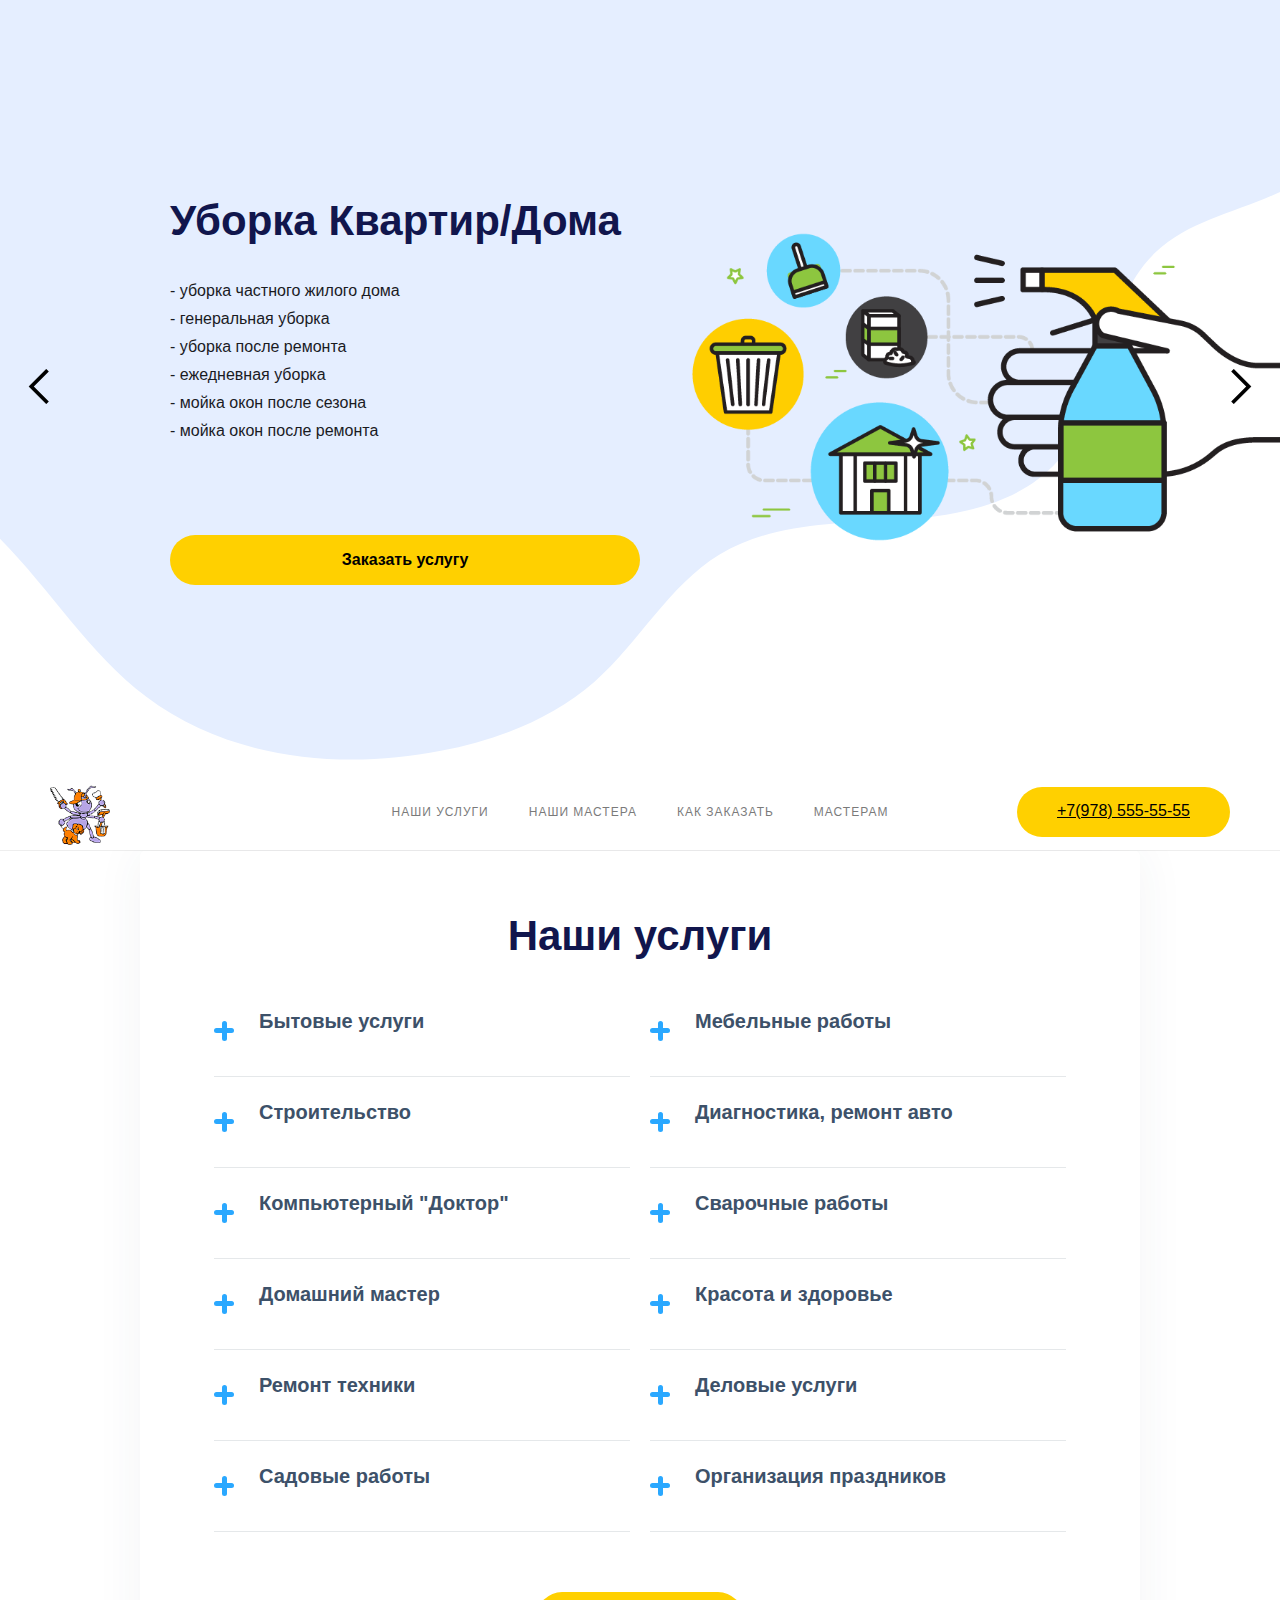
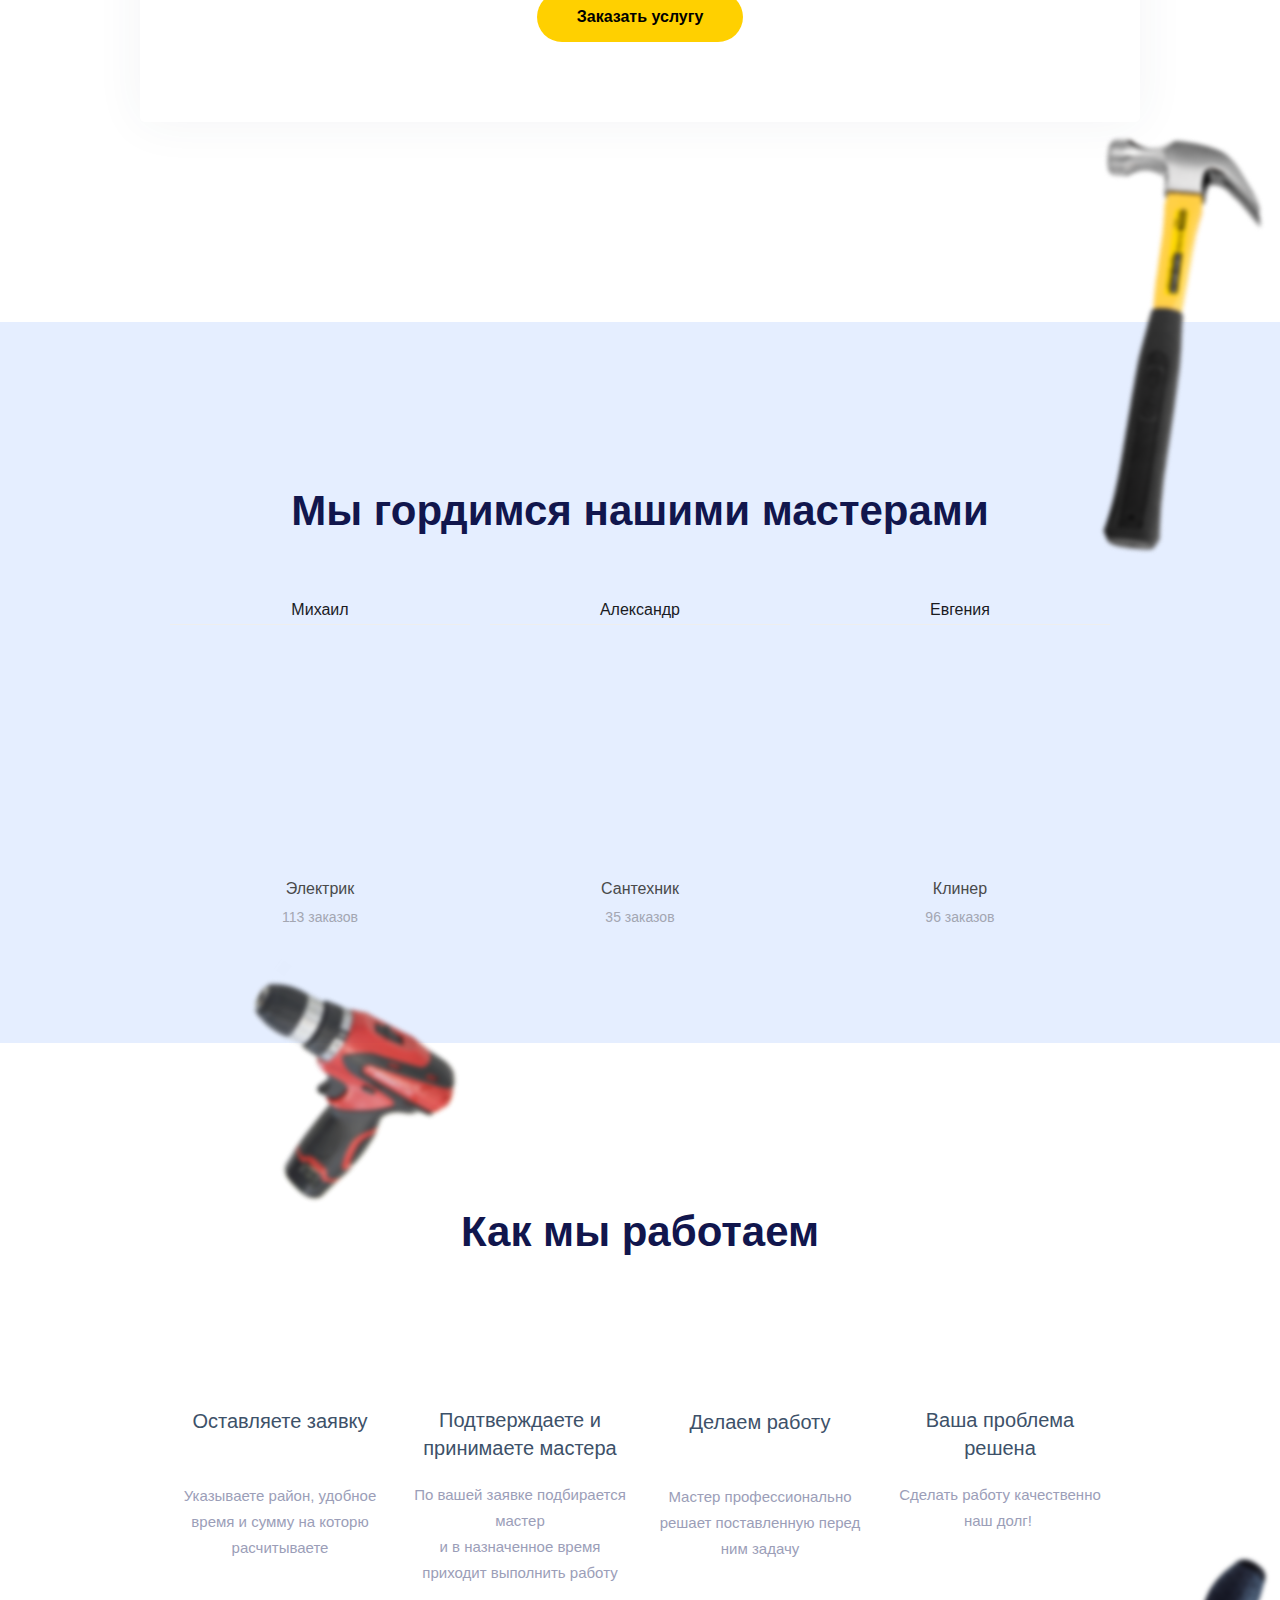
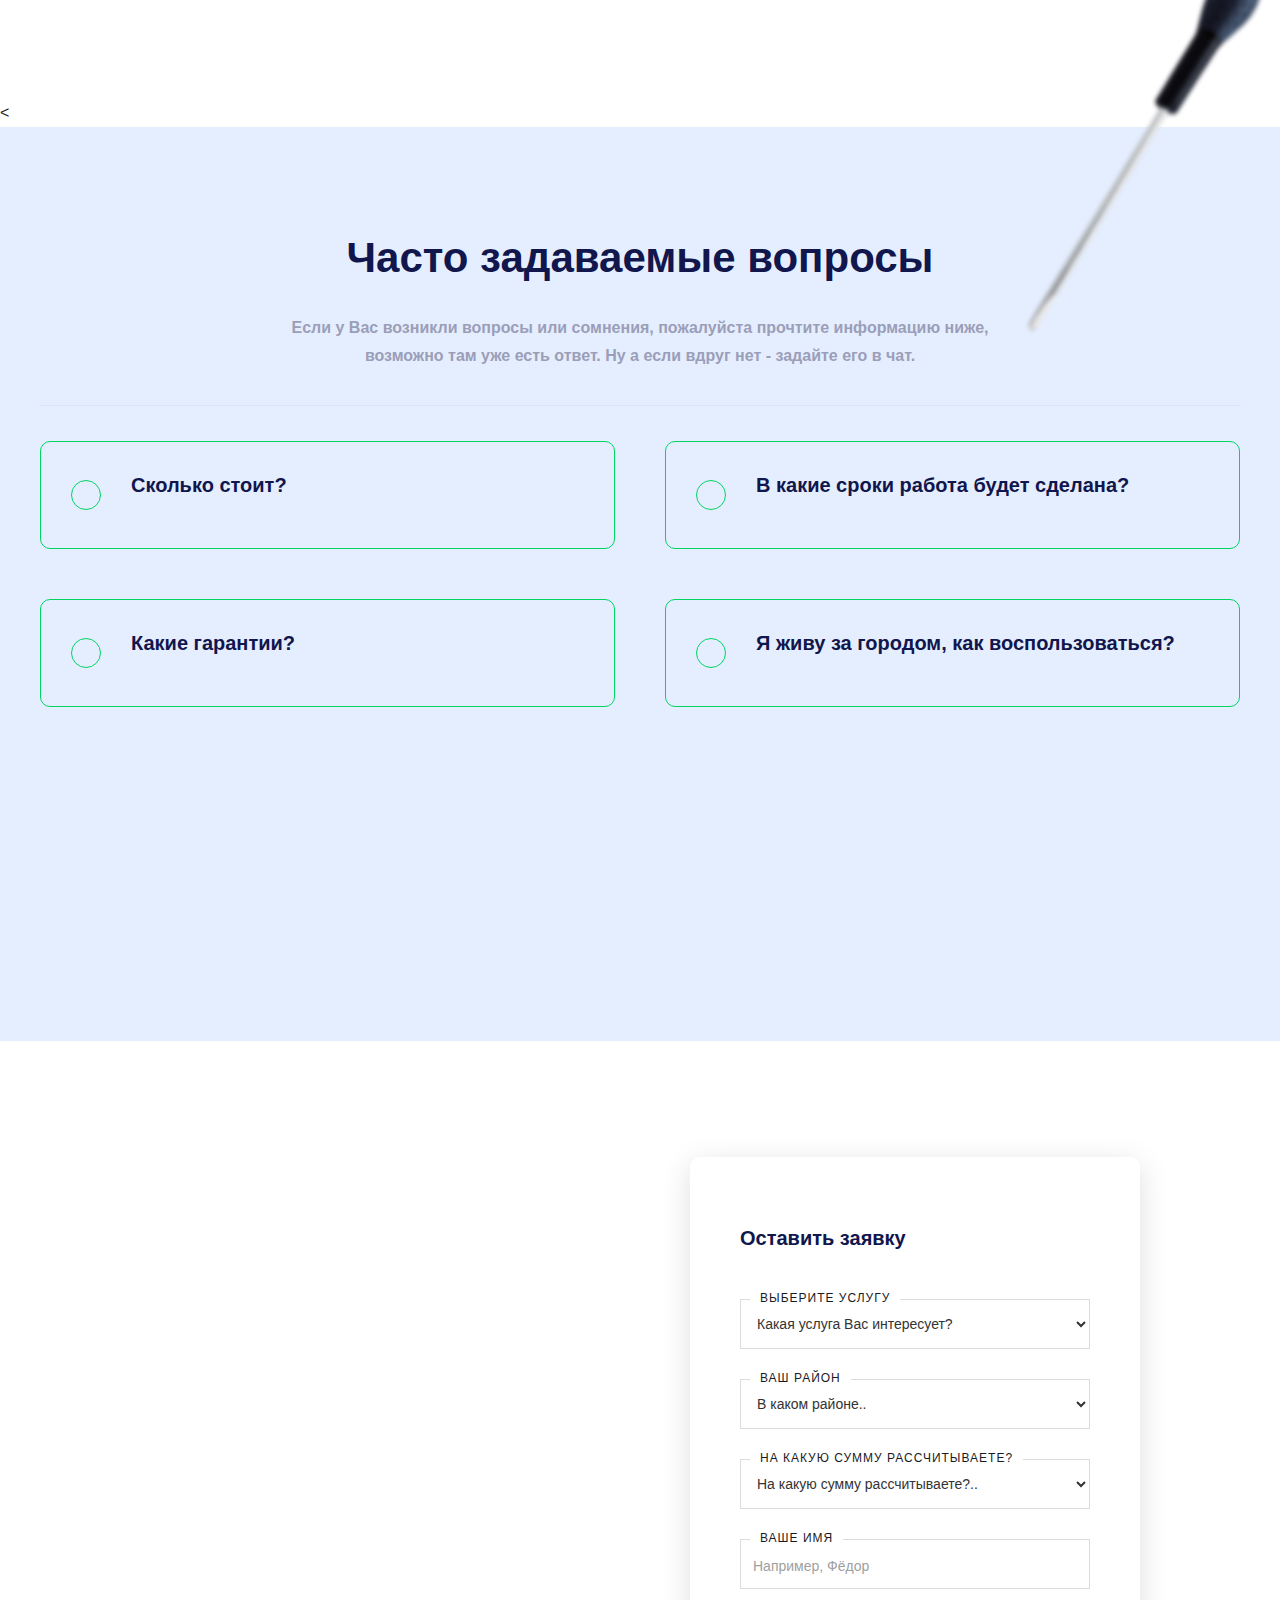
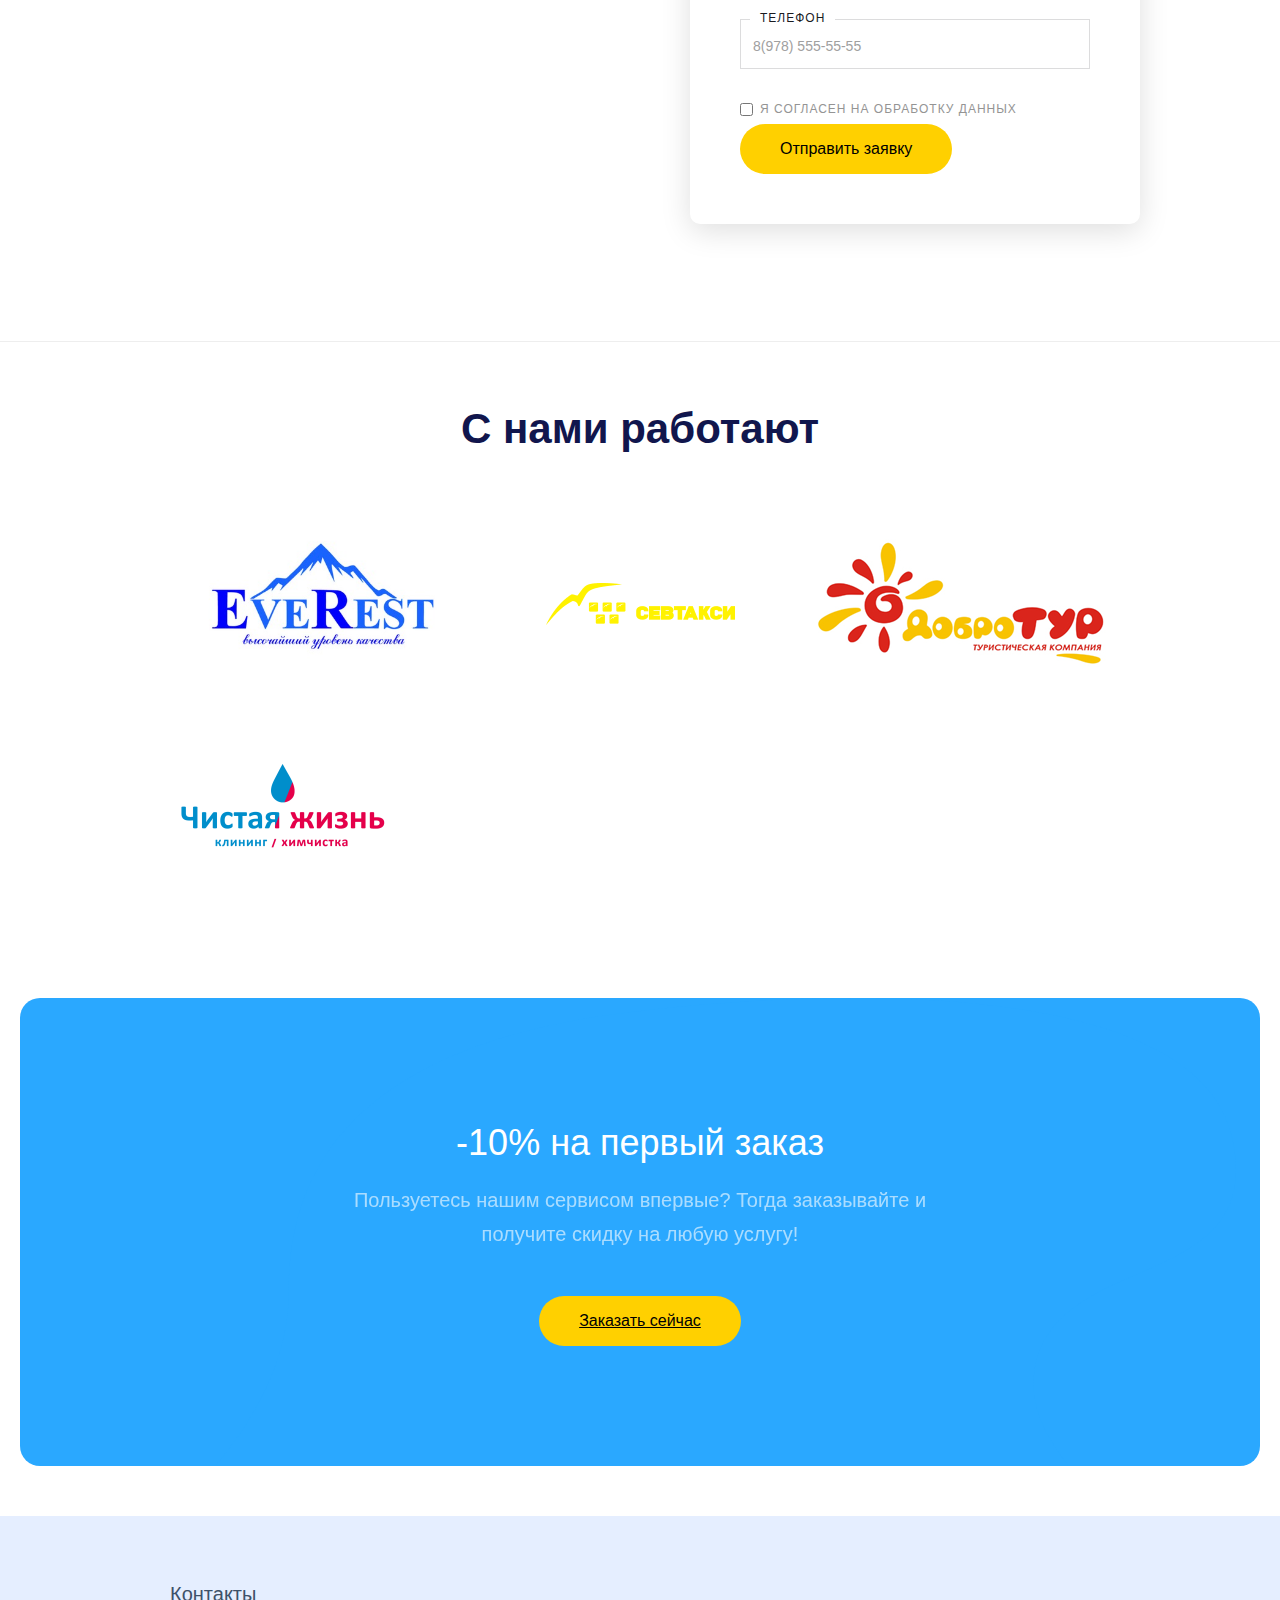
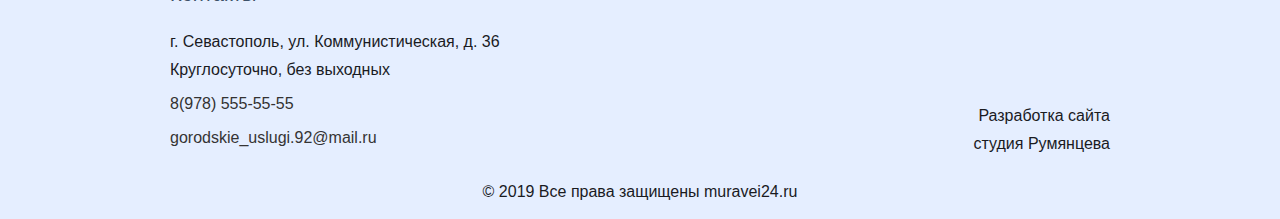
==== commit 4df4f61f: "Доработки" ====
--- a/muravei24.ru/index.htm
+++ b/muravei24.ru/index.htm
@@ -279,7 +279,7 @@
                 </div><a href="#form" class="submit-button-3 uslugi w-button"><strong>Заказать услугу</strong></a>
             </div>
         </div>
-    </div><img src="5d624bd75bf4d842e4251f8a\5d7a573def0e0f39d6a860ba_hammer_PNG1122.png" width="441" srcset="5d624bd75bf4d842e4251f8a\5d7a573def0e0f39d6a860ba_hammer_PNG1122-p-800.png 800w, 5d624bd75bf4d842e4251f8a\5d7a573def0e0f39d6a860ba_hammer_PNG1122-p-1080.png 1080w, 5d624bd75bf4d842e4251f8a\5d7a573def0e0f39d6a860ba_hammer_PNG1122.png 1800w" sizes="(max-width: 991px) 100vw, 465.2138671875px" alt="" class="image-9"><img src="5d624bd75bf4d842e4251f8a\5d7a5a8626acc664eeeea0ea_sponge_PNG87.png" width="289" alt="" class="image-9 gubka">
+    </div><img src="5d624bd75bf4d842e4251f8a\5d7a573def0e0f39d6a860ba_hammer_PNG1122.png" width="441" srcset="5d624bd75bf4d842e4251f8a\5d7a573def0e0f39d6a860ba_hammer_PNG1122-p-800.png 800w, 5d624bd75bf4d842e4251f8a\5d7a573def0e0f39d6a860ba_hammer_PNG1122-p-1080.png 1080w, 5d624bd75bf4d842e4251f8a\5d7a573def0e0f39d6a860ba_hammer_PNG1122.png 1800w" sizes="(max-width: 991px) 100vw, 465.2138671875px" alt="" class="image-9 otvertka"><!--img src="5d624bd75bf4d842e4251f8a\5d7a5a8626acc664eeeea0ea_sponge_PNG87.png" width="289" alt="" class="image-9 gubka"-->
     <section id="mastera" class="s3">
         <div class="container-2 w-container">
             <h2 class="heading">Мы гордимся нашими мастерами</h2>
@@ -341,7 +341,7 @@
                 </div>
             </div>
         </div>
-    </section><img src="5d624bd75bf4d842e4251f8a\5d7a6692e5f68d5fe97c9328_otvert08.png" width="356" srcset="5d624bd75bf4d842e4251f8a\5d7a6692e5f68d5fe97c9328_otvert08-p-500.png 500w, 5d624bd75bf4d842e4251f8a\5d7a6692e5f68d5fe97c9328_otvert08-p-800.png 800w, 5d624bd75bf4d842e4251f8a\5d7a6692e5f68d5fe97c9328_otvert08-p-1080.png 1080w, 5d624bd75bf4d842e4251f8a\5d7a6692e5f68d5fe97c9328_otvert08-p-1600.png 1600w, 5d624bd75bf4d842e4251f8a\5d7a6692e5f68d5fe97c9328_otvert08-p-2000.png 2000w, 5d624bd75bf4d842e4251f8a\5d7a6692e5f68d5fe97c9328_otvert08-p-2600.png 2600w, 5d624bd75bf4d842e4251f8a\5d7a6692e5f68d5fe97c9328_otvert08-p-3200.png 3200w, 5d624bd75bf4d842e4251f8a\5d7a6692e5f68d5fe97c9328_otvert08.png 3590w" sizes="(max-width: 991px) 100vw, 284.8857421875px" alt="" class="image-9 otvertka">
+    </section><<img src="5d624bd75bf4d842e4251f8a\5d7a6692e5f68d5fe97c9328_otvert08.png" width="356" srcset="5d624bd75bf4d842e4251f8a\5d7a6692e5f68d5fe97c9328_otvert08-p-500.png 500w, 5d624bd75bf4d842e4251f8a\5d7a6692e5f68d5fe97c9328_otvert08-p-800.png 800w, 5d624bd75bf4d842e4251f8a\5d7a6692e5f68d5fe97c9328_otvert08-p-1080.png 1080w, 5d624bd75bf4d842e4251f8a\5d7a6692e5f68d5fe97c9328_otvert08-p-1600.png 1600w, 5d624bd75bf4d842e4251f8a\5d7a6692e5f68d5fe97c9328_otvert08-p-2000.png 2000w, 5d624bd75bf4d842e4251f8a\5d7a6692e5f68d5fe97c9328_otvert08-p-2600.png 2600w, 5d624bd75bf4d842e4251f8a\5d7a6692e5f68d5fe97c9328_otvert08-p-3200.png 3200w, 5d624bd75bf4d842e4251f8a\5d7a6692e5f68d5fe97c9328_otvert08.png 3590w" sizes="(max-width: 991px) 100vw, 284.8857421875px" alt="ремонт" class="image-9 otvertka">
     <div class="s3">
         <div class="plain-container">
             <h1 class="heading">Часто задаваемые вопросы</h1>
@@ -637,49 +637,7 @@
 									<option value=" уборка после ремонта "> уборка после ремонта </option>
 									<option value=" ежедневная уборка "> ежедневная уборка </option>
 									<option value=" мойка окон после сезона "> мойка окон после сезона </option>
-									<option value=" мойка окон после ремонта "> мойка окон после ремонта </option>
-								</optgroup>
-								<optgroup label=" Уборка домов и квартир: "> 
-									<option value=" уборка коттеджей, мини-гостиниц "> уборка коттеджей, мини-гостиниц </option>
-									<option value=" уборка общепита, медицинских заведений "> уборка общепита, медицинских заведений </option>
-									<option value=" уборка торговых и промышленных помещений "> уборка торговых и промышленных помещений </option>
-									<option value=" уборка помещений после ремонта "> уборка помещений после ремонта</option>
-									<option value=" уборка подъездов и лифтов на постоянной основе "> уборка подъездов и лифтов на постоянной основе </option>
-									<option value=" чистка бассейнов "> чистка бассейнов </option>
-									<option value=" чистка резервуаров воды всех видов "> чистка резервуаров воды всех видов </option>
-									<option value=" уборка бани/сауны "> уборка бани/сауны </option>
-									<option value=" уборка яхт и катеров  "> уборка яхт и катеров </option>
-								</optgroup>
-								<optgroup label=" Уборка домов и квартир: "> 
-									<option value=" уборка частного жилого дома "> Какая услуга Вас интересует? </option>
-									<option value=" уборка частного жилого дома "> уборка частного жилого дома </option>
-									<option value=" генеральная уборка "> генеральная уборка </option>
-									<option value=" уборка после ремонта "> уборка после ремонта </option>
-									<option value=" ежедневная уборка "> ежедневная уборка </option>
-									<option value=" мойка окон после сезона "> мойка окон после сезона </option>
-									<option value=" мойка окон после ремонта "> мойка окон после ремонта </option>
-								</optgroup>
-								<optgroup label=" Уборка домов и квартир: "> 
-									<option value=" уборка коттеджей, мини-гостиниц "> уборка коттеджей, мини-гостиниц </option>
-									<option value=" уборка общепита, медицинских заведений "> уборка общепита, медицинских заведений </option>
-									<option value=" уборка торговых и промышленных помещений "> уборка торговых и промышленных помещений </option>
-									<option value=" уборка помещений после ремонта "> уборка помещений после ремонта</option>
-									<option value=" уборка подъездов и лифтов на постоянной основе "> уборка подъездов и лифтов на постоянной основе </option>
-									<option value=" чистка бассейнов "> чистка бассейнов </option>
-									<option value=" чистка резервуаров воды всех видов "> чистка резервуаров воды всех видов </option>
-									<option value=" уборка бани/сауны "> уборка бани/сауны </option>
-									<option value=" уборка яхт и катеров  "> уборка яхт и катеров </option>
-								</optgroup>
-								<optgroup label=" Уборка домов и квартир: "> 
-									<option value=" уборка частного жилого дома "> Какая услуга Вас интересует? </option>
-									<option value=" уборка частного жилого дома "> уборка частного жилого дома </option>
-									<option value=" генеральная уборка "> генеральная уборка </option>
-									<option value=" уборка после ремонта "> уборка после ремонта </option>
-									<option value=" ежедневная уборка "> ежедневная уборка </option>
-									<option value=" мойка окон после сезона "> мойка окон после сезона </option>
-									<option value=" мойка окон после ремонта "> мойка окон после ремонта </option>
-								</optgroup>
-								<optgroup label=" Уборка домов и квартир: "> 
+									<option value=" мойка окон после ремонта "> мойка окон после ремонта </option> 
 									<option value=" уборка коттеджей, мини-гостиниц "> уборка коттеджей, мини-гостиниц </option>
 									<option value=" уборка общепита, медицинских заведений "> уборка общепита, медицинских заведений </option>
 									<option value=" уборка торговых и промышленных помещений "> уборка торговых и промышленных помещений </option>
@@ -752,6 +710,62 @@
 									<option value=" пайка труб"> пайка труб</option>
 									<option value=" увеличение балконов, обшивка"> увеличение балконов, обшивка</option>
 								</optgroup>
+								<optgroup label=" Домашний мастер">
+									<option value="  мастер на час"> мастер на час</option>
+									<option value="  сантехник"> сантехник</option>
+									<option value="  электрик"> электрик</option>
+									<option value="  установка бытовой техники"> установка бытовой техники</option>
+									<option value="  столярные работы"> столярные работы</option>
+									<option value="  плотницкие работы"> плотницкие работы</option>
+									<option value="  сборка корпусной мебели "> сборка корпусной мебели </option>
+									<option value="  мелкие ремонтные работы по дому"> мелкие ремонтные работы по дому</option>
+								</optgroup>
+								<optgroup label=" Мебельные работы">
+									<option value="  изготовление мебели"> изготовление мебели</option>
+									<option value="  сборка мебели"> сборка мебели</option>
+									<option value="  перетяжка мебели"> перетяжка мебели</option>
+									<option value="  перетяжка кожаной мебели"> перетяжка кожаной мебели</option>
+									<option value="  покраска мебели"> покраска мебели</option>
+									<option value="  ремонт мебели"> ремонт мебели</option>
+									<option value="  реставрация мебели"> реставрация мебели</option>
+									<option value="  демонтаж старой мебели"> демонтаж старой мебели</option>
+									<option value="  монтаж новой мебели"> монтаж новой мебели</option>
+								</optgroup>
+									<optgroup label=" Диагностика, ремонт авто">
+									<option value="  диагностика двигателя"> диагностика двигателя</option>
+									<option value="  ходовая"> ходовая</option>
+									<option value="  электронные системы"> электронные системы</option>
+									<option value="  комплексная диагностика "> комплексная диагностика</option>
+								</optgroup>
+								<optgroup label=" Ремонт  бытовой техники">
+									<option value="   стиральные машины"> стиральные машины</option>
+									<option value="  посудомоечные машины"> посудомоечные машины</option>
+									<option value="  индукционные плиты"> индукционные плиты</option>
+									<option value="  СВЧ печи"> СВЧ печи</option>
+									<option value="  электроплитки"> электроплитки</option>
+									<option value="  электродуховки">лектродуховки</option>
+									<option value="  пылесосы"> пылесосы</option>
+									<option value="  холодильники"> холодильники</option>
+									<option value="  кондиционеры и сплит - системы"> кондиционеры и сплит - системы</option>
+									<option value="  мелкие бытовые приборы"> мелкие бытовые приборы</option>
+								</optgroup>
+								<optgroup label=" Красота и здоровье">
+									<option value="   Услуги парикмахера"> Услуги парикмахера</option>
+									<option value="   Массаж для взрослых"> Массаж для взрослых</option>
+									<option value="   Массаж для детей"> Массаж для детей</option>
+								</optgroup>
+								<optgroup label=" Авиабилеты и турпоездки">
+									<option value="   Заказ и бронирование авиабилетов"> Заказ и бронирование авиабилетов </option>
+								</optgroup>
+								<optgroup label=" Дополнительные услуги: ">
+									<option value="   Поездки выходного дня"> Поездки выходного дня</option>
+									<option value="   Перевод английский"> Перевод английский</option>
+									<option value="   Фотограф - фотосессии"> Фотограф - фотосессии</option>
+									<option value="   Бухгалтер"> Бухгалтер</option>
+									<option value="   Услуги юриста, адвоката"> Услуги юриста, адвоката</option>
+									<option value="   Доставка домашней еды на дом"> Доставка домашней еды на дом</option>
+									<option value="   Репетитор"> Репетитор</option>
+								</optgroup>
                                 </select></div>
                             <div class="field-wrap"><label for="day-3" class="form-field-label">ваш район</label><select id="user-area" name="user-area" data-name="Day 3" required="" class="form-field select-field wide w-select">
                                     <option value="">В каком районе..</option>
@@ -760,13 +774,15 @@
                                     <option value="Нахимовский">Нахимовский</option>
                                     <option value="Балаклава">Балаклава</option>
                                     <option value="Северная сторона">Северная сторона</option>
+                                    <option value="Северная сторона">За городом</option>
+                                    <option value="Северная сторона">Другое</option>
                                 </select></div>
                             <div class="field-wrap"><label for="day-2" class="form-field-label">на какую сумму РАССЧИТЫВАЕТЕ?</label><select id="user-cash" name="user-cash" data-name="Day 2" required="" class="form-field select-field wide w-select">
                                     <option value="">На какую сумму рассчитываете?..</option>
                                     <option value="до 1000 руб.">до 1000 руб.</option>
-                                    <option value="до 3000 руб.">до 3000 руб.</option>
                                     <option value="до 5000 руб.">до 5000 руб.</option>
-                                    <option value="до 8000 руб.">до 8000 руб.</option>
+                                    <option value="до 10000 руб.">до 10000 руб.</option>
+                                    <option value="более 10000 руб.">более 10000 руб.</option>
                                 </select></div>
                             <div class="field-wrap"><label for="name" class="form-field-label">Ваше имя</label><input type="text" class="form-field w-input" autocomplete="off" maxlength="256" name="user_name" data-name="Name" placeholder="Например, Фёдор" id="name" required=""></div>
                             <div class="field-wrap"><label for="phone" class="form-field-label">Телефон</label><input type="text" class="form-field w-input" autocomplete="off" maxlength="256" name="user_phone" data-name="Phone" placeholder="8(978) 555-55-55" id="phone" required=""></div>
@@ -788,8 +804,8 @@
     <div class="partners">
         <div class="container-6 w-container">
             <h3 class="heading">С нами работают</h3>
-            <div class="div-block-5"><img src="5d624bd75bf4d842e4251f8a\logo-rnkb.png" alt=""><img src="5d624bd75bf4d842e4251f8a\logo-sevtaxi.png" alt=""><img src="5d624bd75bf4d842e4251f8a\5d7a69a826acc6908aef4d49_xlogo_big.jpg.pagespeed.ic.CABtYChAEh.jpg" alt=""></div>
-            <div class="div-block-5"><img src="5d624bd75bf4d842e4251f8a\logo-sevtaxi.png" alt="Севтакси - такси в Севастополе"><img src="5d624bd75bf4d842e4251f8a\logo-rnkb.png" alt=""><img src="5d624bd75bf4d842e4251f8a\logo-sevtaxi.png" alt=""></div>
+            <div class="div-block-5"><img class="img-partners" src="5d624bd75bf4d842e4251f8a\logo-everest.jpg" alt=""><img class="img-partners" src="5d624bd75bf4d842e4251f8a\logo-sevtaxi.png" alt=""><img class="img-partners" src="5d624bd75bf4d842e4251f8a\logo-dobrotur.png" alt=""></div>
+            <div class="div-block-5"><img class="img-partners" src="5d624bd75bf4d842e4251f8a\logo-cleanlife.png" alt=""></div>
         </div>
     </div>
     <div class="s1 cc-cta">
--- a/muravei24.ru/5d624bd75bf4d842e4251f8a/css/main.css
+++ b/muravei24.ru/5d624bd75bf4d842e4251f8a/css/main.css
@@ -274,9 +274,13 @@
 
 html {
     height: 100%
+    width: 100%;
+    max-width: 100%;
+    overflow-x: hidden;
 }
 
 body {
+
     margin: 0;
     min-height: 100%;
     background-color: #fff;
@@ -4118,7 +4122,9 @@
     -ms-flex-align: center;
     align-items: center;
 }
-
+.img-partners {
+    max-width: 300px;
+}
 .heading-5 {
     font-family: Montserrat, sans-serif;
     text-align: center;
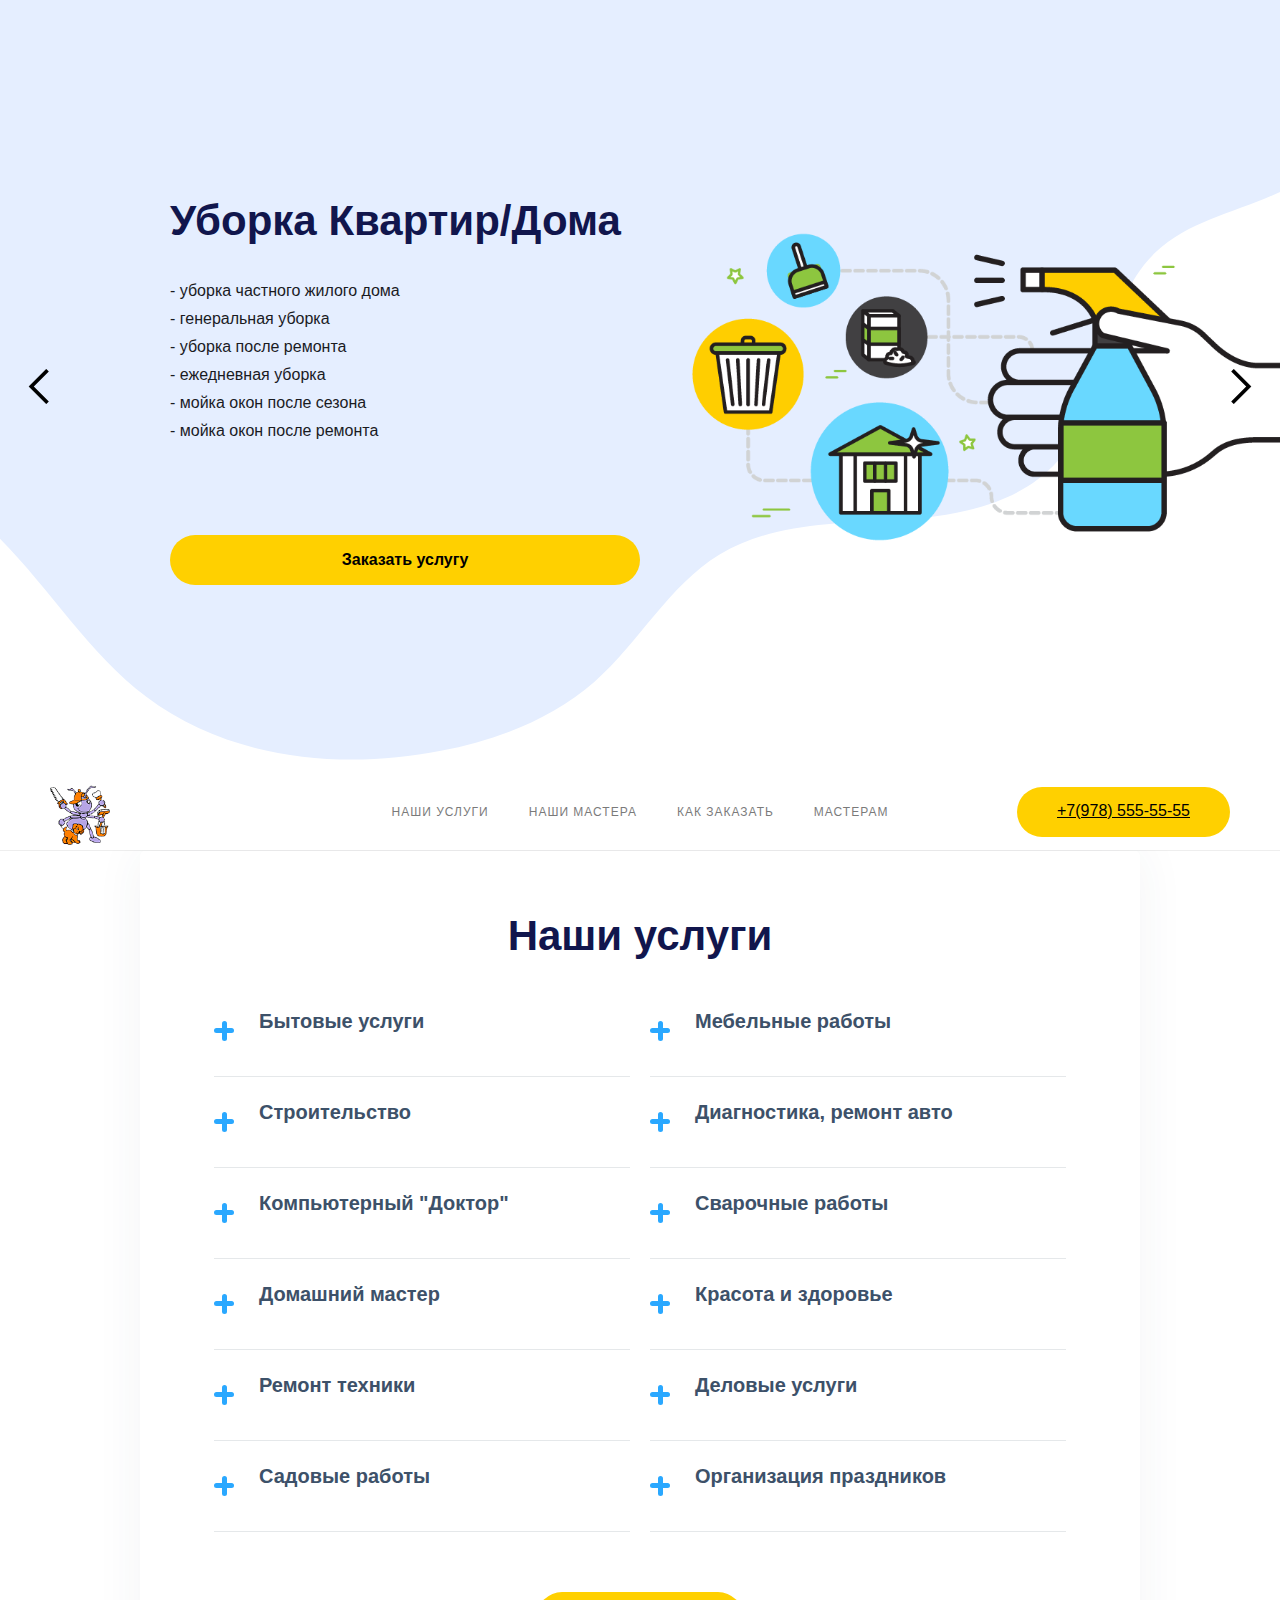
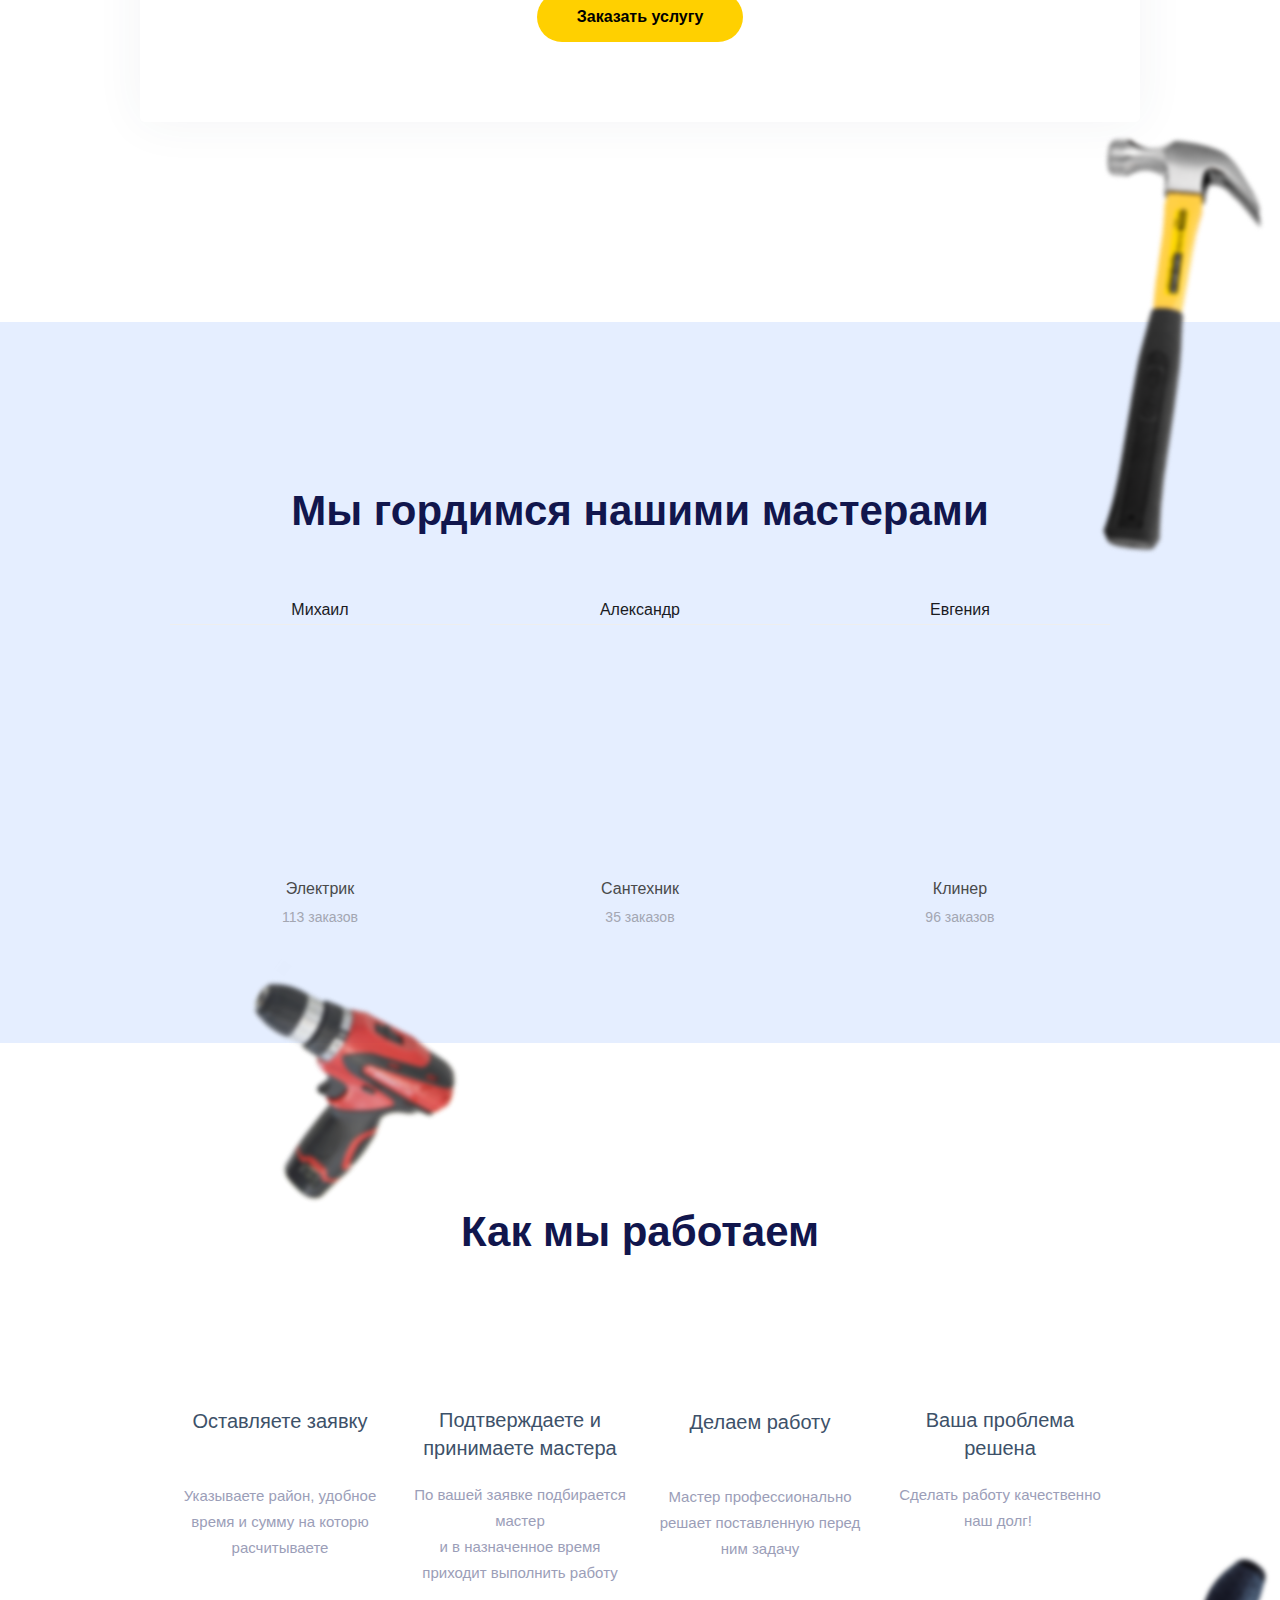
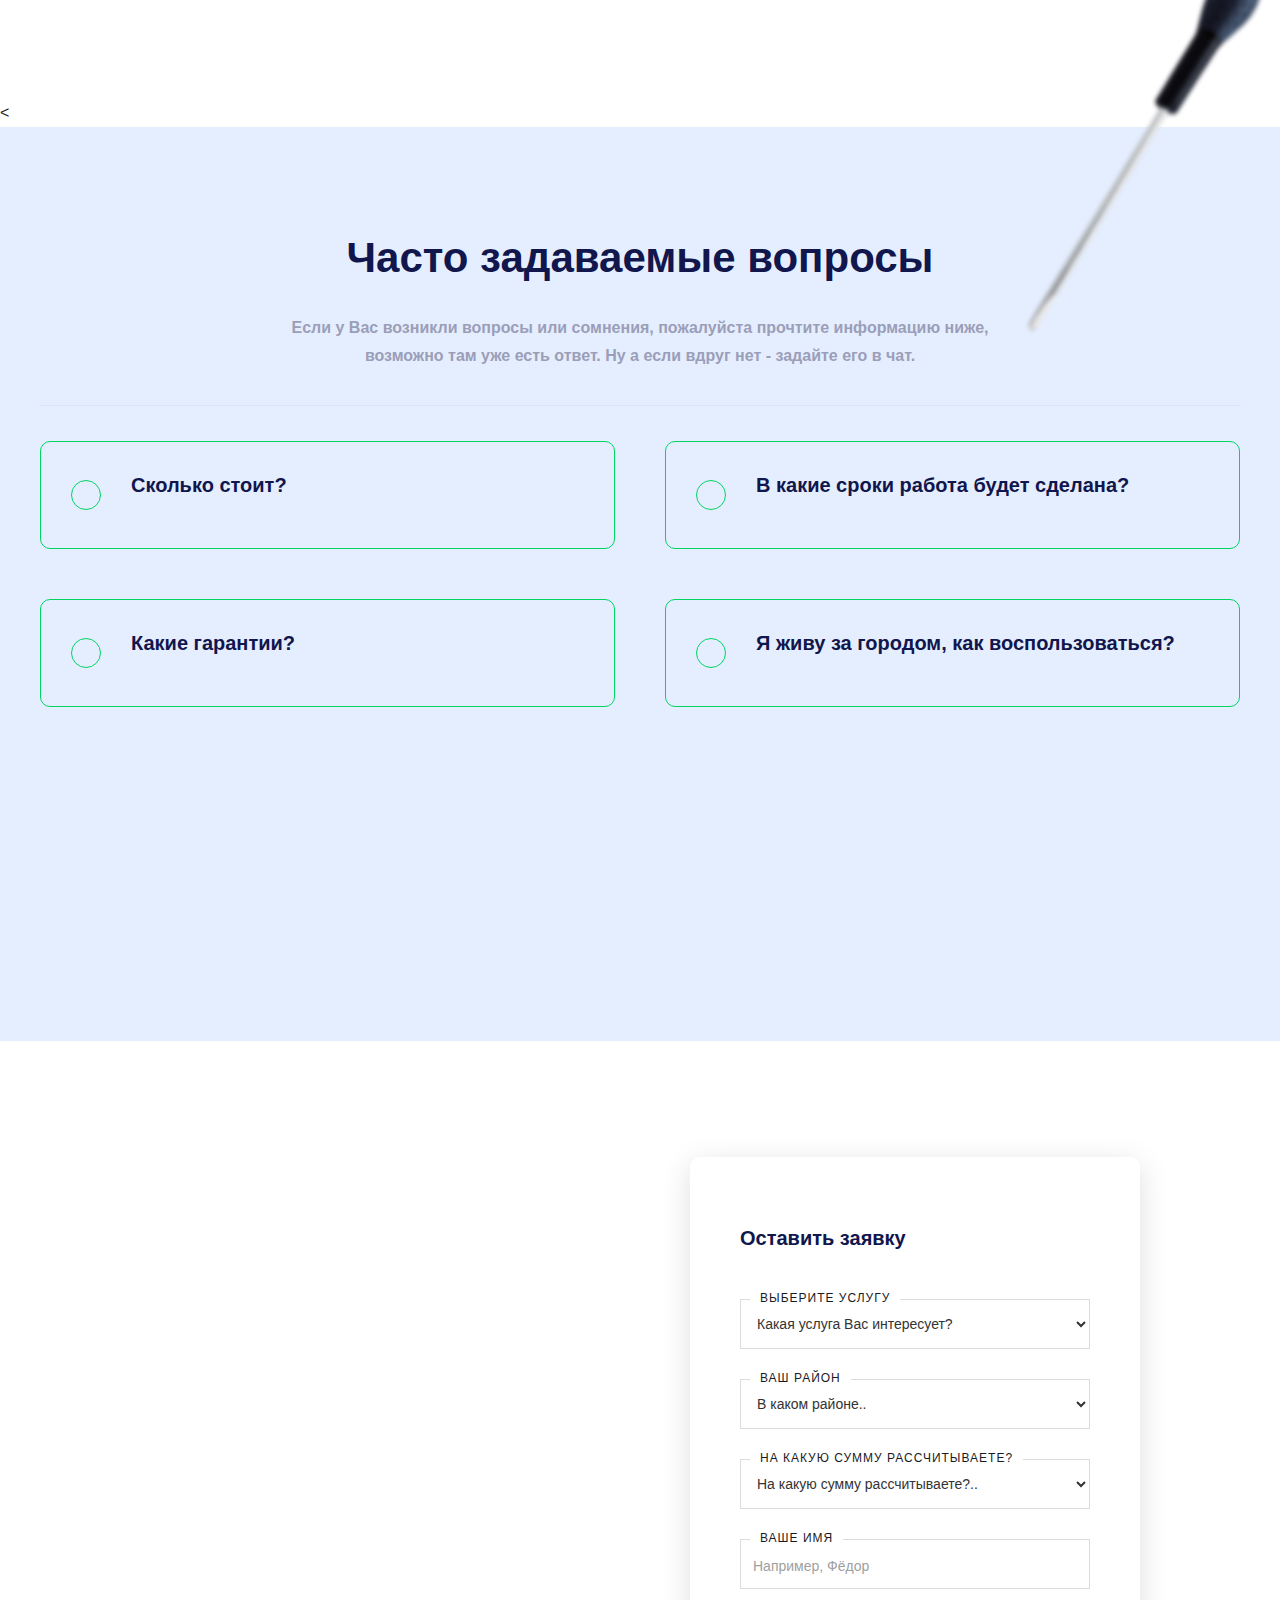
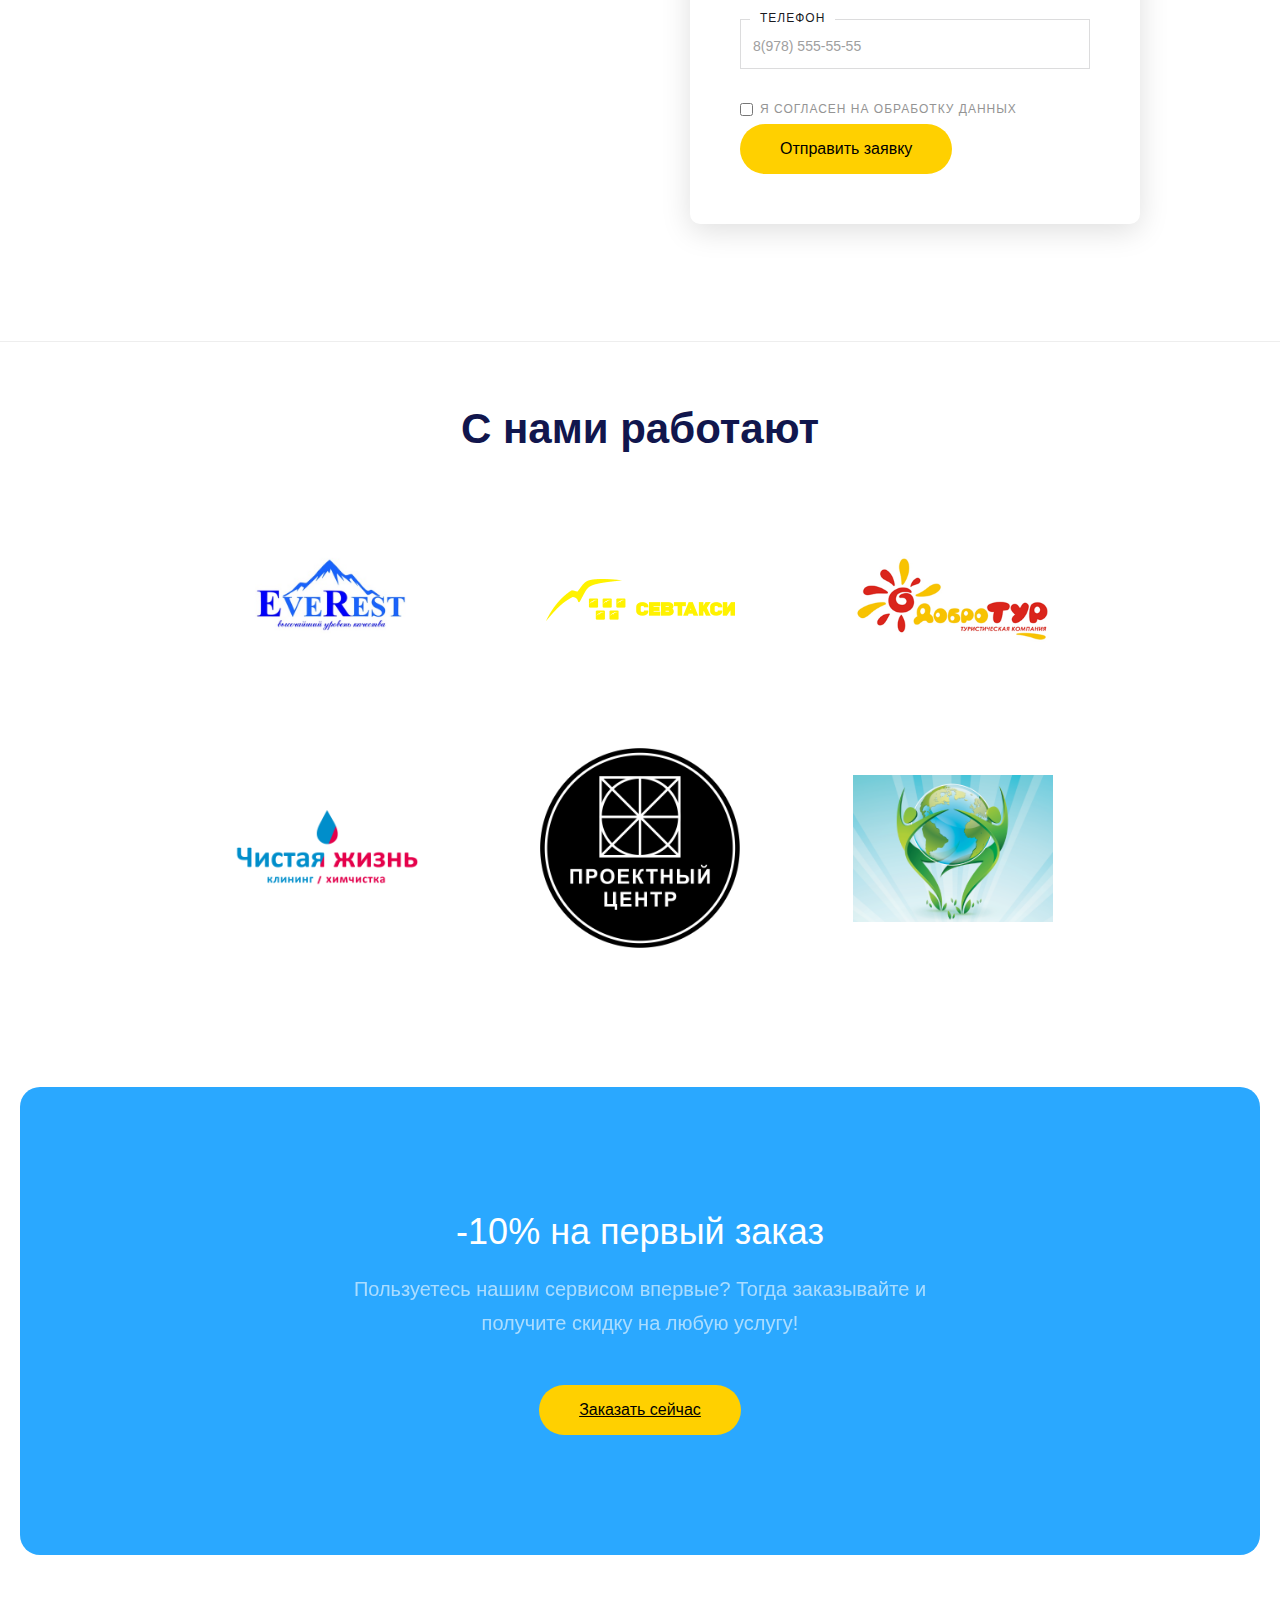
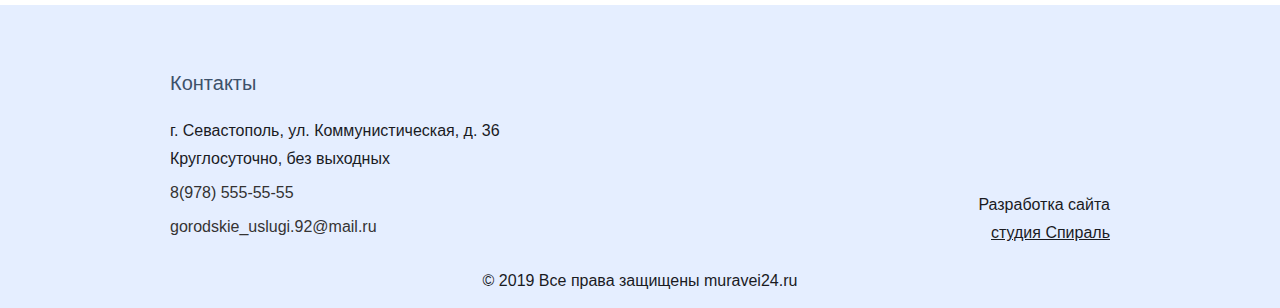
==== commit 71eb2252: "Финальные правки" ====
--- a/muravei24.ru/index.htm
+++ b/muravei24.ru/index.htm
@@ -1,7 +1,6 @@
 ﻿<!DOCTYPE html>
-<!-- This site was created in Webflow. http://www.webflow.com -->
-<!-- Last Published: Wed Sep 25 2019 06:25:28 GMT+0000 (UTC) -->
-<html data-wf-domain="muravei24.webflow.io" data-wf-page="5d624bd75bf4d874be251f8d" data-wf-site="5d624bd75bf4d842e4251f8a" data-wf-status="1">
+
+<html data-wf-domain="muravei24.ru" data-wf-page="5d624bd75bf4d874be251f8d" data-wf-site="5d624bd75bf4d842e4251f8a" data-wf-status="1">
 
 <head>
     <meta charset="utf-8">
@@ -9,6 +8,7 @@
     <meta content="Муравей 24 - Сервис подбора исполнителей" property="og:title">
     <meta content="width=device-width, initial-scale=1" name="viewport">
     <link href="5d624bd75bf4d842e4251f8a/css/main.css" rel="stylesheet" type="text/css">
+    <script src="https://unpkg.com/@lottiefiles/lottie-player@latest/dist/lottie-player.js"></script>
     <script src="https://ajax.googleapis.com/ajax/libs/webfont/1.6.26/webfont.js" type="text/javascript"></script>
     <script type="text/javascript">
     WebFont.load({ google: { families: ["Montserrat:100,100italic,200,200italic,300,300italic,400,400italic,500,500italic,600,600italic,700,700italic,800,800italic,900,900italic", "Open Sans:300,300italic,400,400italic,600,600italic,700,700italic,800,800italic"] } });
@@ -95,7 +95,7 @@
                                 <div class="faq-header">Строительство</div>
                             </div>
                             <div class="faq-answer">
-                                <p class="faq-answer-text">Демонтажные работы<br>Отделка<br>Заборы на любой бюджет<br>Сварочные работы<br>Укладка тротуарной плитки</p>
+                                <p class="faq-answer-text">Демонтажные работы<br>Отделка<br>Заборы на любой бюджет<br>Сварочные работы<br>Укладка тротуарной плитки<br>Проектирование домов в Севастополе и Крыму</p>
                             </div>
                         </div>
                         <div class="faq-wrap">
@@ -351,7 +351,7 @@
                 <div class="faq-col-left">
                     <div class="faq-main-wrap">
                         <div class="faq-block">
-                            <div class="faq-icon-wrap"><img src="https://uploads-ssl.webflow.com/5d75130a42881e6300f6d720/5d75130b42881e79f4f6d72b_plus.svg" alt="" class="plus-icon noselect"></div>
+                            <div class="faq-icon-wrap"><img src="" alt="" class="plus-icon noselect"></div>
                             <h3 class="faq-header noselect">Сколько стоит?</h3>
                         </div>
                         <div class="faq-comment-wrap">
@@ -360,7 +360,7 @@
                     </div>
                     <div class="faq-main-wrap">
                         <div class="faq-block">
-                            <div class="faq-icon-wrap"><img src="https://uploads-ssl.webflow.com/5d75130a42881e6300f6d720/5d75130b42881e79f4f6d72b_plus.svg" alt="" class="plus-icon"></div>
+                            <div class="faq-icon-wrap"><img src="" alt="" class="plus-icon"></div>
                             <h3 class="faq-header noselect">Какие гарантии?</h3>
                         </div>
                         <div class="faq-comment-wrap">
@@ -371,7 +371,7 @@
                 <div class="faq-col-right">
                     <div class="faq-main-wrap">
                         <div class="faq-block">
-                            <div class="faq-icon-wrap"><img src="https://uploads-ssl.webflow.com/5d75130a42881e6300f6d720/5d75130b42881e79f4f6d72b_plus.svg" alt="" class="plus-icon"></div>
+                            <div class="faq-icon-wrap"><img src="" alt="" class="plus-icon"></div>
                             <h3 class="faq-header noselect">В какие сроки работа будет сделана?</h3>
                         </div>
                         <div class="faq-comment-wrap">
@@ -380,7 +380,7 @@
                     </div>
                     <div class="faq-main-wrap">
                         <div class="faq-block">
-                            <div class="faq-icon-wrap"><img src="https://uploads-ssl.webflow.com/5d75130a42881e6300f6d720/5d75130b42881e79f4f6d72b_plus.svg" alt="" class="plus-icon"></div>
+                            <div class="faq-icon-wrap"><img src="" alt="" class="plus-icon"></div>
                             <h3 class="faq-header noselect">Я живу за городом, как воспользоваться?</h3>
                         </div>
                         <div class="faq-comment-wrap">
@@ -623,7 +623,7 @@
         <div class="form-component">
             <div class="component-wrap">
                 <div class="comp-pane left">
-                    <div data-w-id="06bfd805-3cba-d3b5-6c3f-96c4e3251e88" data-animation-type="lottie" data-src="https://uploads-ssl.webflow.com/5d624bd75bf4d842e4251f8a/5d7e089ccad517e0ecc9a049_5828-happy-blob-cleaning.json" data-loop="1" data-direction="1" data-autoplay="1" data-is-ix2-target="0" data-renderer="svg" data-default-duration="2.0166666666666666" data-duration="0" class="lottie-animation"></div>
+                    <div data-w-id="06bfd805-3cba-d3b5-6c3f-96c4e3251e88" data-animation-type="lottie" data-src="https://assets4.lottiefiles.com/packages/lf20_bOfbhX.json" data-loop="1" data-direction="1" data-autoplay="1" data-is-ix2-target="0" data-renderer="svg" data-default-duration="2.0166666666666666" data-duration="0" class="lottie-animation"></div>
                 </div>
                 <div class="comp-pane right">
                     <div class="form-wrap w-form">
@@ -743,7 +743,7 @@
 									<option value="  индукционные плиты"> индукционные плиты</option>
 									<option value="  СВЧ печи"> СВЧ печи</option>
 									<option value="  электроплитки"> электроплитки</option>
-									<option value="  электродуховки">лектродуховки</option>
+									<option value="  электродуховки">электродуховки</option>
 									<option value="  пылесосы"> пылесосы</option>
 									<option value="  холодильники"> холодильники</option>
 									<option value="  кондиционеры и сплит - системы"> кондиционеры и сплит - системы</option>
@@ -756,6 +756,7 @@
 								</optgroup>
 								<optgroup label=" Авиабилеты и турпоездки">
 									<option value="   Заказ и бронирование авиабилетов"> Заказ и бронирование авиабилетов </option>
+									<option value="   Автобусные туры по Крыму и России"> Автобусные туры по Крыму и России </option>
 								</optgroup>
 								<optgroup label=" Дополнительные услуги: ">
 									<option value="   Поездки выходного дня"> Поездки выходного дня</option>
@@ -805,7 +806,7 @@
         <div class="container-6 w-container">
             <h3 class="heading">С нами работают</h3>
             <div class="div-block-5"><img class="img-partners" src="5d624bd75bf4d842e4251f8a\logo-everest.jpg" alt=""><img class="img-partners" src="5d624bd75bf4d842e4251f8a\logo-sevtaxi.png" alt=""><img class="img-partners" src="5d624bd75bf4d842e4251f8a\logo-dobrotur.png" alt=""></div>
-            <div class="div-block-5"><img class="img-partners" src="5d624bd75bf4d842e4251f8a\logo-cleanlife.png" alt=""></div>
+            <div class="div-block-5"><img class="img-partners" src="5d624bd75bf4d842e4251f8a\logo-cleanlife.png" alt=""><img class="img-partners" src="5d624bd75bf4d842e4251f8a\logo-projetcenter.png" alt=""><img class="img-partners" src="5d624bd75bf4d842e4251f8a\logo-zemlianika.png" alt=""></div>
         </div>
     </div>
     <div class="s1 cc-cta">
@@ -835,7 +836,7 @@
                 <div class="column w-col w-col-7">
                     <div class="div-block-9">
                         <p><br><br><br>‍</p>
-                        <div class="text-block-15 text-block-16">Разработка сайта <br>студия Румянцева</div>
+                        <div class="text-block-15 text-block-16">Разработка сайта <br><a href="https//агентствоспираль.рф/">студия Спираль</a></div>
                     </div>
                 </div>
             </div>
--- a/muravei24.ru/5d624bd75bf4d842e4251f8a/css/main.css
+++ b/muravei24.ru/5d624bd75bf4d842e4251f8a/css/main.css
@@ -3203,14 +3203,14 @@
 .contact-team-pic {
     height: 150px;
     margin-bottom: 30px;
-    background-color: #f4f4f4;
+    background-color: #ffffff;
 }
 
 .team-pic {
     width: 100%;
     height: 420px;
     margin-bottom: 40px;
-    background-color: #f4f4f4;
+    background-color: #ffffff;
 }
 
 .team-members {
@@ -4123,8 +4123,13 @@
     align-items: center;
 }
 .img-partners {
-    max-width: 300px;
-}
+    max-width: 200px;
+    display: block;
+    margin-left: auto;
+    margin-right: auto;
+    padding-top: 30px;
+}
+
 .heading-5 {
     font-family: Montserrat, sans-serif;
     text-align: center;
